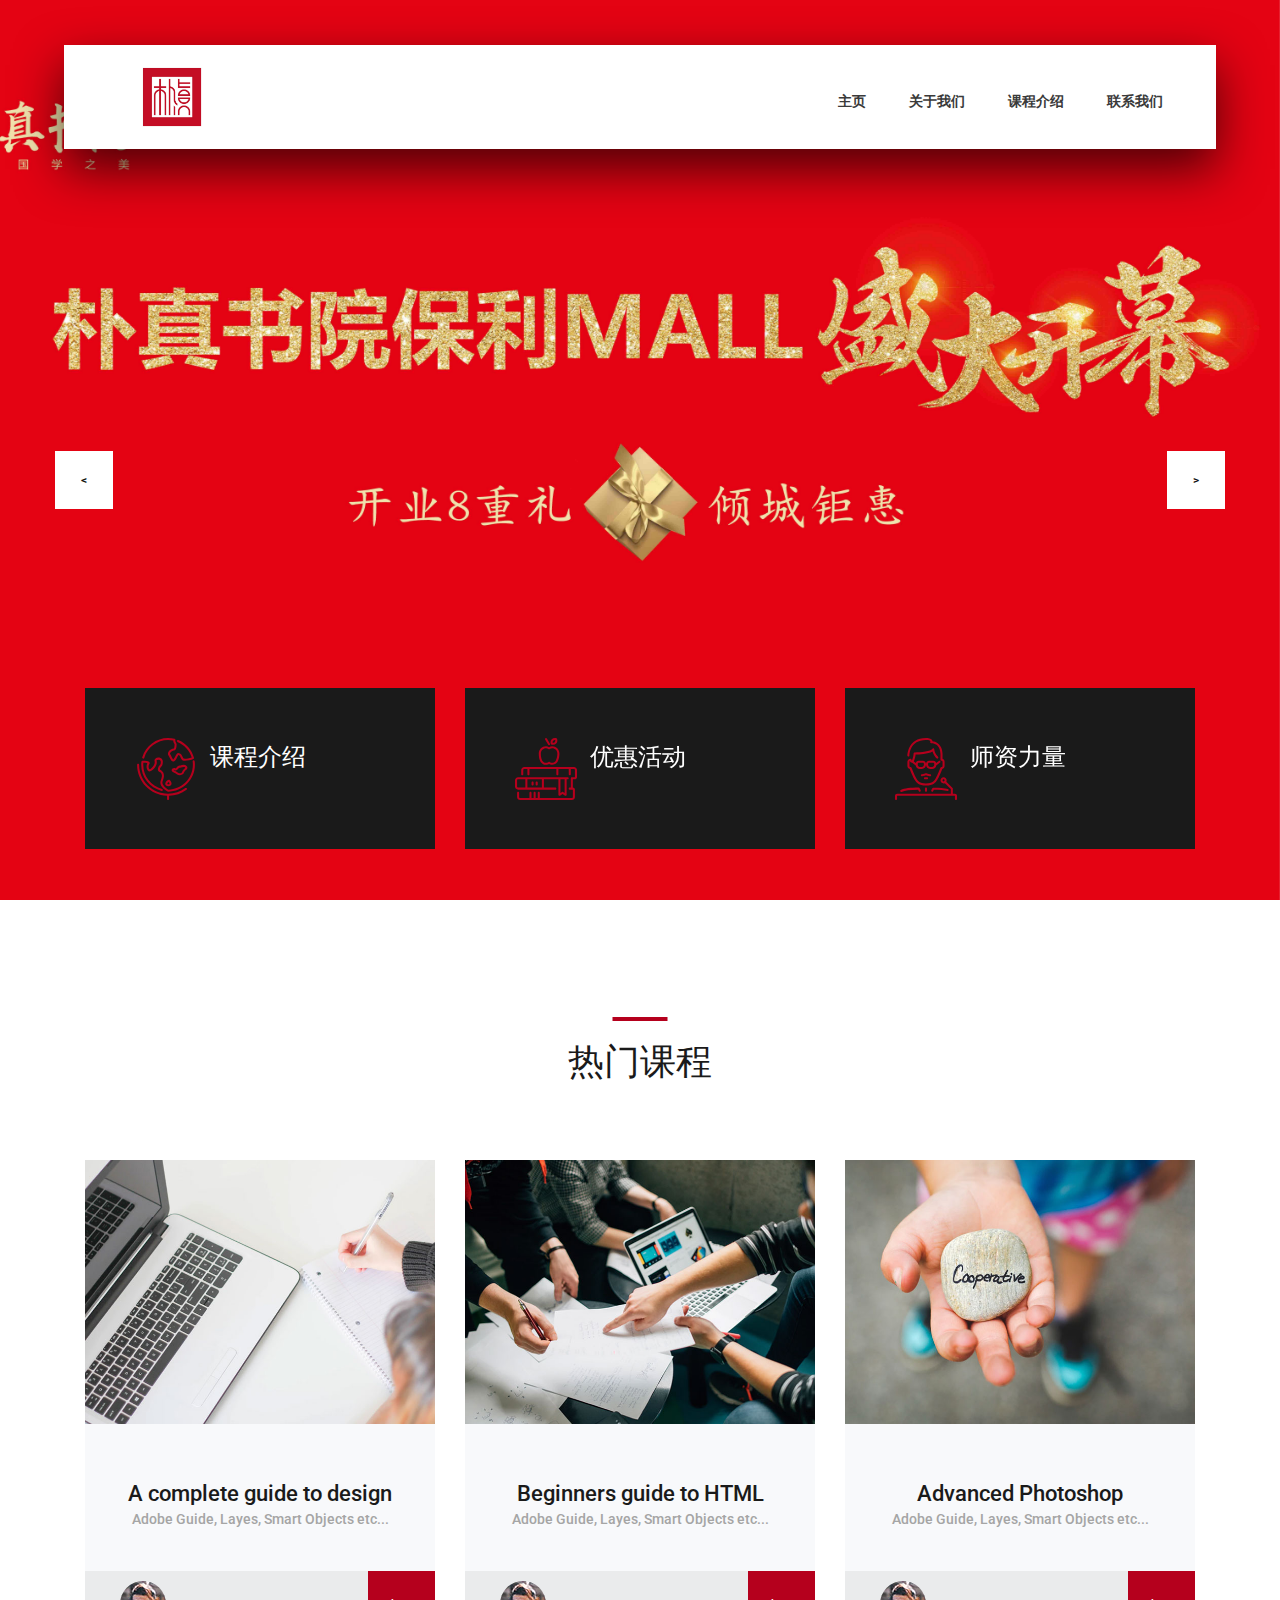
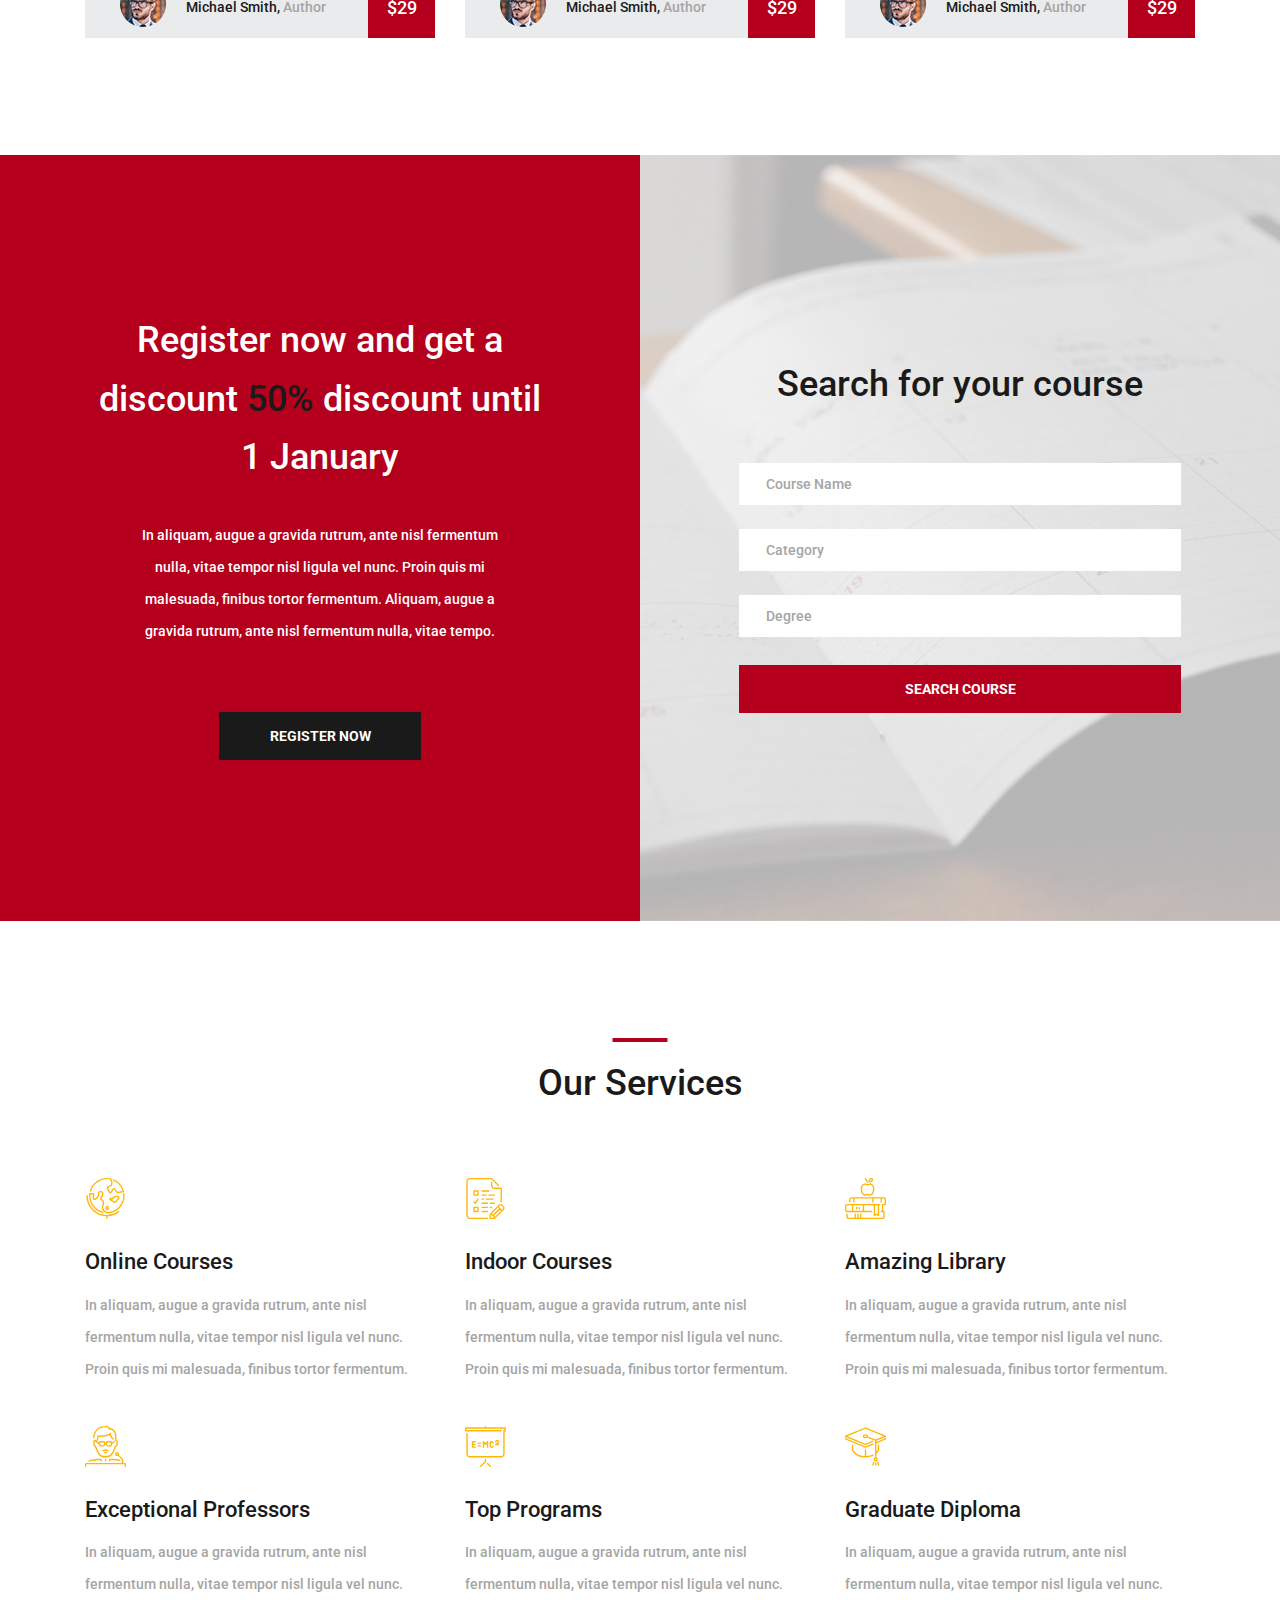
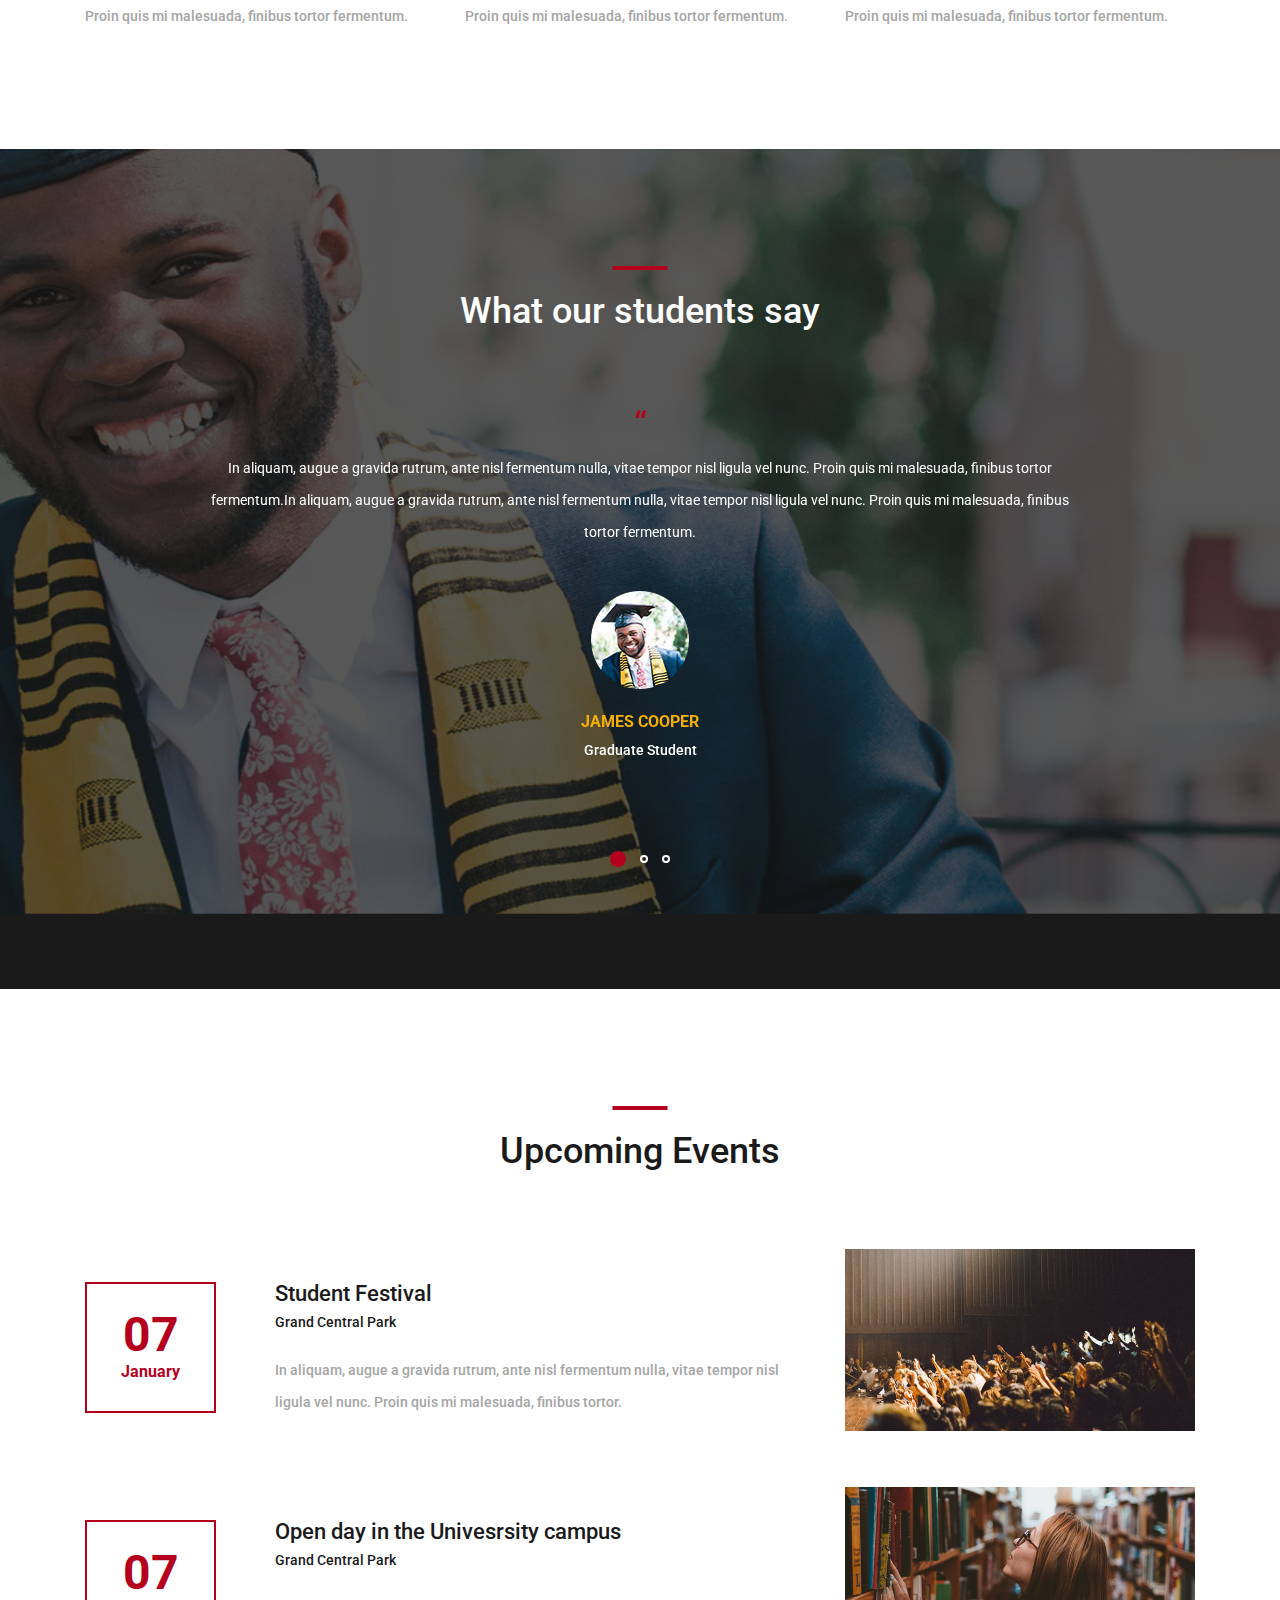
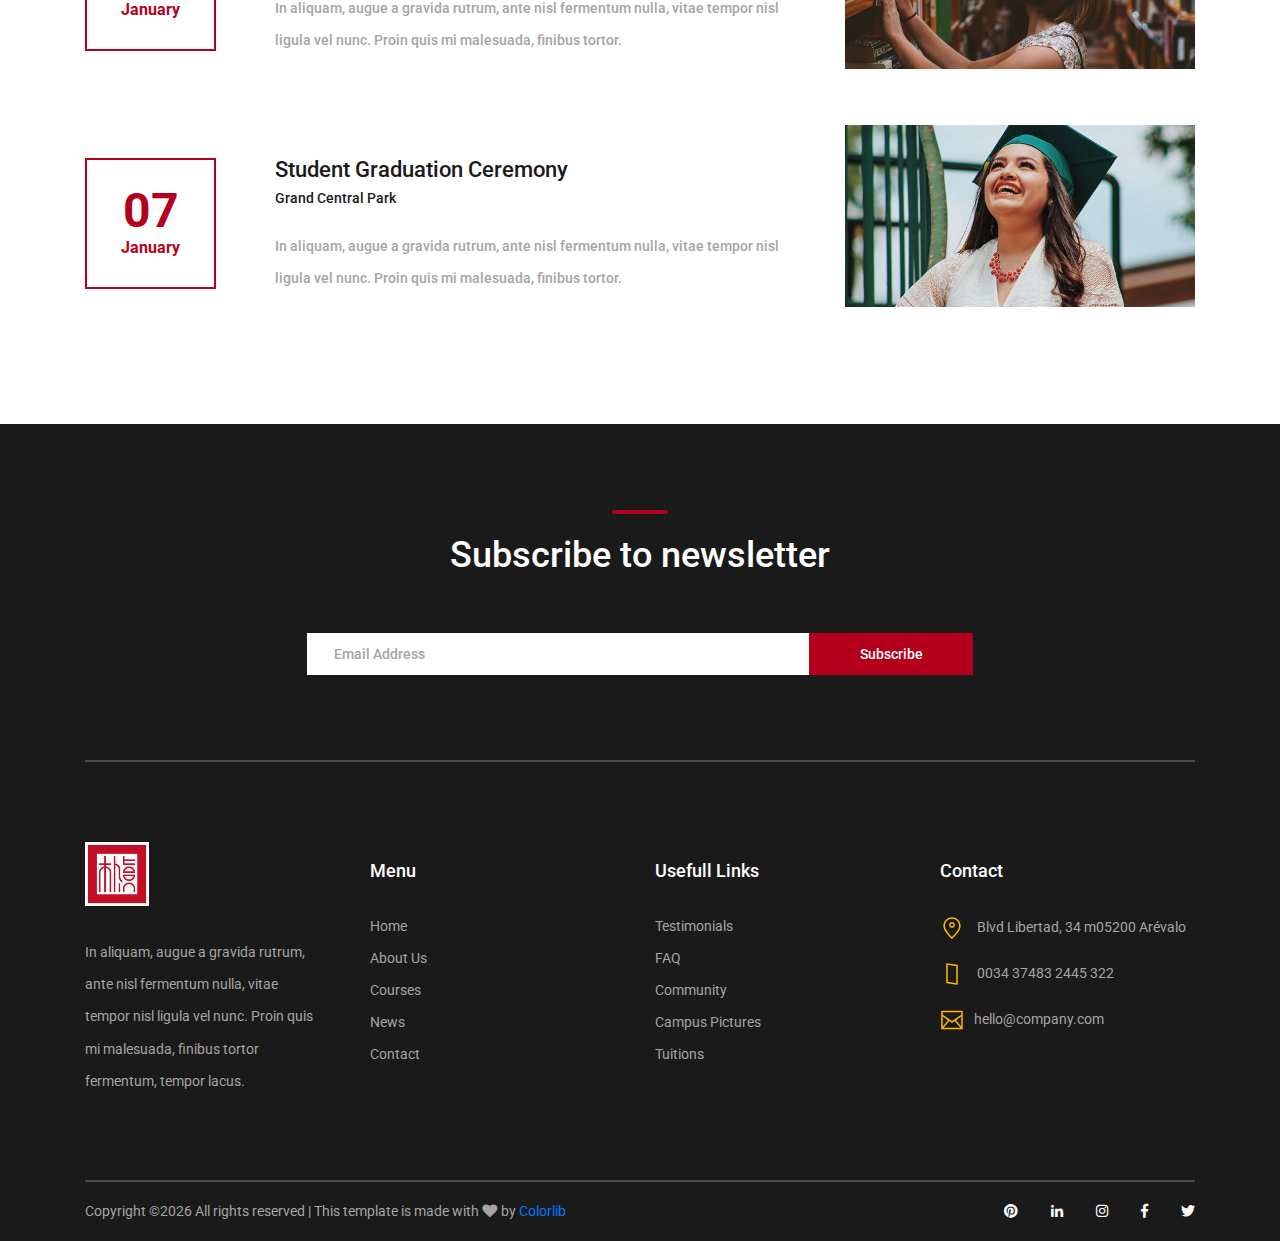
==== index.html @ e7fc4a72 "update bg1" ====
<!DOCTYPE html>
<html lang="en">
<head>
<title>朴真书院</title>
<meta charset="utf-8">
<meta http-equiv="X-UA-Compatible" content="IE=edge">
<meta name="description" content="Course Project">
<meta name="viewport" content="width=device-width, initial-scale=1">
<link rel="stylesheet" type="text/css" href="styles/bootstrap4/bootstrap.min.css">
<link href="plugins/fontawesome-free-5.0.1/css/fontawesome-all.css" rel="stylesheet" type="text/css">
<link rel="stylesheet" type="text/css" href="plugins/OwlCarousel2-2.2.1/owl.carousel.css">
<link rel="stylesheet" type="text/css" href="plugins/OwlCarousel2-2.2.1/owl.theme.default.css">
<link rel="stylesheet" type="text/css" href="plugins/OwlCarousel2-2.2.1/animate.css">
<link rel="stylesheet" type="text/css" href="styles/main_styles.css">
<link rel="stylesheet" type="text/css" href="styles/responsive.css">
</head>
<body>

<div class="super_container">

	<!-- Header -->

	<header class="header d-flex flex-row">
		<div class="header_content d-flex flex-row align-items-center">
			<!-- Logo -->
			<div class="logo_container">
				<div class="logo">
					<!--<img src="images/logo.png" alt="">-->
					<!--<span>course</span>-->
				</div>
			</div>

			<!-- Main Navigation -->
			<nav class="main_nav_container">
				<div class="main_nav">
					<ul class="main_nav_list">
						<li class="main_nav_item"><a href="#">主页</a></li>
						<li class="main_nav_item"><a href="#">关于我们</a></li>
						<li class="main_nav_item"><a href="courses.html">课程介绍</a></li>
						<!--<li class="main_nav_item"><a href="elements.html">elements</a></li>-->
						<!--<li class="main_nav_item"><a href="news.html">news</a></li>-->
						<li class="main_nav_item"><a href="contact.html">联系我们</a></li>
					</ul>
				</div>
			</nav>
		</div>
		<div class="header_side d-flex flex-row justify-content-center align-items-center">
			<img src="images/phone-call.svg" alt="">
			<span>+43 4566 7788 2457</span>
		</div>

		<!-- Hamburger -->
		<div class="hamburger_container">
			<i class="fas fa-bars trans_200"></i>
		</div>

	</header>
	
	<!-- Menu -->
	<div class="menu_container menu_mm">

		<!-- Menu Close Button -->
		<div class="menu_close_container">
			<div class="menu_close"></div>
		</div>

		<!-- Menu Items -->
		<div class="menu_inner menu_mm">
			<div class="menu menu_mm">
				<ul class="menu_list menu_mm">
					<li class="menu_item menu_mm"><a href="#">主页</a></li>
					<li class="menu_item menu_mm"><a href="#">关于我们</a></li>
					<li class="menu_item menu_mm"><a href="courses.html">课程</a></li>
					<!--<li class="menu_item menu_mm"><a href="elements.html">Elements</a></li>-->
					<!--<li class="menu_item menu_mm"><a href="news.html">News</a></li>-->
					<li class="menu_item menu_mm"><a href="contact.html">联系我们</a></li>
				</ul>

				<!-- Menu Social -->
				
				<div class="menu_social_container menu_mm">
					<ul class="menu_social menu_mm">
						<li class="menu_social_item menu_mm"><a href="#"><i class="fab fa-pinterest"></i></a></li>
						<li class="menu_social_item menu_mm"><a href="#"><i class="fab fa-linkedin-in"></i></a></li>
						<li class="menu_social_item menu_mm"><a href="#"><i class="fab fa-instagram"></i></a></li>
						<li class="menu_social_item menu_mm"><a href="#"><i class="fab fa-facebook-f"></i></a></li>
						<li class="menu_social_item menu_mm"><a href="#"><i class="fab fa-twitter"></i></a></li>
					</ul>
				</div>

				<div class="menu_copyright menu_mm">朴真书院权利所有</div>
			</div>

		</div>

	</div>
	
	<!-- Home -->

	<div class="home">

		<!-- Hero Slider -->
		<div class="hero_slider_container">
			<div class="hero_slider owl-carousel">
				
				<!-- Hero Slide -->
				<div class="hero_slide">
					<div class="hero_slide_background" style="background-image:url(images/bg1.jpg)"></div>
					<div class="hero_slide_container d-flex flex-column align-items-center justify-content-center">
						<div class="hero_slide_content text-center">
							<!--<h1 data-animation-in="fadeInUp" data-animation-out="animate-out fadeOut">朴真书院欢迎您</h1>-->
						</div>
					</div>
				</div>
				
				<!-- Hero Slide -->
				<div class="hero_slide">
					<div class="hero_slide_background" style="background-image:url(images/search_background.jpg)"></div>
					<div class="hero_slide_container d-flex flex-column align-items-center justify-content-center">
						<div class="hero_slide_content text-center">
							<!--<h1 data-animation-in="fadeInUp" data-animation-out="animate-out fadeOut">Get your <span>Education</span> today!</h1>-->
						</div>
					</div>
				</div>
				
				<!-- Hero Slide -->
				<div class="hero_slide">
					<div class="hero_slide_background" style="background-image:url(images/courses_background.jpg)"></div>
					<div class="hero_slide_container d-flex flex-column align-items-center justify-content-center">
						<div class="hero_slide_content text-center">
							<h1 data-animation-in="fadeInUp" data-animation-out="animate-out fadeOut"></h1>
						</div>
					</div>
				</div>

			</div>

			<div class="hero_slider_left hero_slider_nav trans_200"><span class="trans_200"> < </span></div>
			<div class="hero_slider_right hero_slider_nav trans_200"><span class="trans_200"> > </span></div>
		</div>

	</div>

	<div class="hero_boxes">
		<div class="hero_boxes_inner">
			<div class="container">
				<div class="row">

					<div class="col-lg-4 hero_box_col">
						<div class="hero_box d-flex flex-row align-items-center justify-content-start">
							<img src="images/earth-globe.svg" class="svg" alt="">
							<div class="hero_box_content">
								<h2 class="hero_box_title">课程介绍</h2>
								<a href="courses.html" class="hero_box_link"></a>
							</div>
						</div>
					</div>

					<div class="col-lg-4 hero_box_col">
						<div class="hero_box d-flex flex-row align-items-center justify-content-start">
							<img src="images/books.svg" class="svg" alt="">
							<div class="hero_box_content">
								<h2 class="hero_box_title">优惠活动</h2>
								<a href="courses.html" class="hero_box_link"></a>
							</div>
						</div>
					</div>

					<div class="col-lg-4 hero_box_col">
						<div class="hero_box d-flex flex-row align-items-center justify-content-start">
							<img src="images/professor.svg" class="svg" alt="">
							<div class="hero_box_content">
								<h2 class="hero_box_title">师资力量</h2>
								<a href="teachers.html" class="hero_box_link"></a>
							</div>
						</div>
					</div>

				</div>
			</div>
		</div>
	</div>

	<!-- Popular -->

	<div class="popular page_section">
		<div class="container">
			<div class="row">
				<div class="col">
					<div class="section_title text-center">
						<h1>热门课程</h1>
					</div>
				</div>
			</div>

			<div class="row course_boxes">
				
				<!-- Popular Course Item -->
				<div class="col-lg-4 course_box">
					<div class="card">
						<img class="card-img-top" src="images/course_1.jpg" alt="https://unsplash.com/@kellybrito">
						<div class="card-body text-center">
							<div class="card-title"><a href="courses.html">A complete guide to design</a></div>
							<div class="card-text">Adobe Guide, Layes, Smart Objects etc...</div>
						</div>
						<div class="price_box d-flex flex-row align-items-center">
							<div class="course_author_image">
								<img src="images/author.jpg" alt="https://unsplash.com/@mehdizadeh">
							</div>
							<div class="course_author_name">Michael Smith, <span>Author</span></div>
							<div class="course_price d-flex flex-column align-items-center justify-content-center"><span>$29</span></div>
						</div>
					</div>
				</div>

				<!-- Popular Course Item -->
				<div class="col-lg-4 course_box">
					<div class="card">
						<img class="card-img-top" src="images/course_2.jpg" alt="https://unsplash.com/@cikstefan">
						<div class="card-body text-center">
							<div class="card-title"><a href="courses.html">Beginners guide to HTML</a></div>
							<div class="card-text">Adobe Guide, Layes, Smart Objects etc...</div>
						</div>
						<div class="price_box d-flex flex-row align-items-center">
							<div class="course_author_image">
								<img src="images/author.jpg" alt="https://unsplash.com/@mehdizadeh">
							</div>
							<div class="course_author_name">Michael Smith, <span>Author</span></div>
							<div class="course_price d-flex flex-column align-items-center justify-content-center"><span>$29</span></div>
						</div>
					</div>
				</div>

				<!-- Popular Course Item -->
				<div class="col-lg-4 course_box">
					<div class="card">
						<img class="card-img-top" src="images/course_3.jpg" alt="https://unsplash.com/@dsmacinnes">
						<div class="card-body text-center">
							<div class="card-title"><a href="courses.html">Advanced Photoshop</a></div>
							<div class="card-text">Adobe Guide, Layes, Smart Objects etc...</div>
						</div>
						<div class="price_box d-flex flex-row align-items-center">
							<div class="course_author_image">
								<img src="images/author.jpg" alt="https://unsplash.com/@mehdizadeh">
							</div>
							<div class="course_author_name">Michael Smith, <span>Author</span></div>
							<div class="course_price d-flex flex-column align-items-center justify-content-center"><span>$29</span></div>
						</div>
					</div>
				</div>
			</div>
		</div>		
	</div>

	<!-- Register -->

	<div class="register">

		<div class="container-fluid">
			
			<div class="row row-eq-height">
				<div class="col-lg-6 nopadding">
					
					<!-- Register -->

					<div class="register_section d-flex flex-column align-items-center justify-content-center">
						<div class="register_content text-center">
							<h1 class="register_title">Register now and get a discount <span>50%</span> discount until 1 January</h1>
							<p class="register_text">In aliquam, augue a gravida rutrum, ante nisl fermentum nulla, vitae tempor nisl ligula vel nunc. Proin quis mi malesuada, finibus tortor fermentum. Aliquam, augue a gravida rutrum, ante nisl fermentum nulla, vitae tempo.</p>
							<div class="button button_1 register_button mx-auto trans_200"><a href="#">register now</a></div>
						</div>
					</div>

				</div>

				<div class="col-lg-6 nopadding">
					
					<!-- Search -->

					<div class="search_section d-flex flex-column align-items-center justify-content-center">
						<div class="search_background" style="background-image:url(images/search_background.jpg);"></div>
						<div class="search_content text-center">
							<h1 class="search_title">Search for your course</h1>
							<form id="search_form" class="search_form" action="post">
								<input id="search_form_name" class="input_field search_form_name" type="text" placeholder="Course Name" required="required" data-error="Course name is required.">
								<input id="search_form_category" class="input_field search_form_category" type="text" placeholder="Category">
								<input id="search_form_degree" class="input_field search_form_degree" type="text" placeholder="Degree">
								<button id="search_submit_button" type="submit" class="search_submit_button trans_200" value="Submit">search course</button>
							</form>
						</div> 
					</div>

				</div>
			</div>
		</div>
	</div>

	<!-- Services -->

	<div class="services page_section">
		
		<div class="container">
			<div class="row">
				<div class="col">
					<div class="section_title text-center">
						<h1>Our Services</h1>
					</div>
				</div>
			</div>

			<div class="row services_row">

				<div class="col-lg-4 service_item text-left d-flex flex-column align-items-start justify-content-start">
					<div class="icon_container d-flex flex-column justify-content-end">
						<img src="images/earth-globe.svg" alt="">
					</div>
					<h3>Online Courses</h3>
					<p>In aliquam, augue a gravida rutrum, ante nisl fermentum nulla, vitae tempor nisl ligula vel nunc. Proin quis mi malesuada, finibus tortor fermentum.</p>
				</div>

				<div class="col-lg-4 service_item text-left d-flex flex-column align-items-start justify-content-start">
					<div class="icon_container d-flex flex-column justify-content-end">
						<img src="images/exam.svg" alt="">
					</div>
					<h3>Indoor Courses</h3>
					<p>In aliquam, augue a gravida rutrum, ante nisl fermentum nulla, vitae tempor nisl ligula vel nunc. Proin quis mi malesuada, finibus tortor fermentum.</p>
				</div>

				<div class="col-lg-4 service_item text-left d-flex flex-column align-items-start justify-content-start">
					<div class="icon_container d-flex flex-column justify-content-end">
						<img src="images/books.svg" alt="">
					</div>
					<h3>Amazing Library</h3>
					<p>In aliquam, augue a gravida rutrum, ante nisl fermentum nulla, vitae tempor nisl ligula vel nunc. Proin quis mi malesuada, finibus tortor fermentum.</p>
				</div>

				<div class="col-lg-4 service_item text-left d-flex flex-column align-items-start justify-content-start">
					<div class="icon_container d-flex flex-column justify-content-end">
						<img src="images/professor.svg" alt="">
					</div>
					<h3>Exceptional Professors</h3>
					<p>In aliquam, augue a gravida rutrum, ante nisl fermentum nulla, vitae tempor nisl ligula vel nunc. Proin quis mi malesuada, finibus tortor fermentum.</p>
				</div>

				<div class="col-lg-4 service_item text-left d-flex flex-column align-items-start justify-content-start">
					<div class="icon_container d-flex flex-column justify-content-end">
						<img src="images/blackboard.svg" alt="">
					</div>
					<h3>Top Programs</h3>
					<p>In aliquam, augue a gravida rutrum, ante nisl fermentum nulla, vitae tempor nisl ligula vel nunc. Proin quis mi malesuada, finibus tortor fermentum.</p>
				</div>

				<div class="col-lg-4 service_item text-left d-flex flex-column align-items-start justify-content-start">
					<div class="icon_container d-flex flex-column justify-content-end">
						<img src="images/mortarboard.svg" alt="">
					</div>
					<h3>Graduate Diploma</h3>
					<p>In aliquam, augue a gravida rutrum, ante nisl fermentum nulla, vitae tempor nisl ligula vel nunc. Proin quis mi malesuada, finibus tortor fermentum.</p>
				</div>

			</div>
		</div>
	</div>

	<!-- Testimonials -->

	<div class="testimonials page_section">
		<!-- <div class="testimonials_background" style="background-image:url(images/testimonials_background.jpg)"></div> -->
		<div class="testimonials_background_container prlx_parent">
			<div class="testimonials_background prlx" style="background-image:url(images/testimonials_background.jpg)"></div>
		</div>
		<div class="container">

			<div class="row">
				<div class="col">
					<div class="section_title text-center">
						<h1>What our students say</h1>
					</div>
				</div>
			</div>

			<div class="row">
				<div class="col-lg-10 offset-lg-1">
					
					<div class="testimonials_slider_container">

						<!-- Testimonials Slider -->
						<div class="owl-carousel owl-theme testimonials_slider">
							
							<!-- Testimonials Item -->
							<div class="owl-item">
								<div class="testimonials_item text-center">
									<div class="quote">“</div>
									<p class="testimonials_text">In aliquam, augue a gravida rutrum, ante nisl fermentum nulla, vitae tempor nisl ligula vel nunc. Proin quis mi malesuada, finibus tortor fermentum.In aliquam, augue a gravida rutrum, ante nisl fermentum nulla, vitae tempor nisl ligula vel nunc. Proin quis mi malesuada, finibus tortor fermentum.</p>
									<div class="testimonial_user">
										<div class="testimonial_image mx-auto">
											<img src="images/testimonials_user.jpg" alt="">
										</div>
										<div class="testimonial_name">james cooper</div>
										<div class="testimonial_title">Graduate Student</div>
									</div>
								</div>
							</div>

							<!-- Testimonials Item -->
							<div class="owl-item">
								<div class="testimonials_item text-center">
									<div class="quote">“</div>
									<p class="testimonials_text">In aliquam, augue a gravida rutrum, ante nisl fermentum nulla, vitae tempor nisl ligula vel nunc. Proin quis mi malesuada, finibus tortor fermentum.In aliquam, augue a gravida rutrum, ante nisl fermentum nulla, vitae tempor nisl ligula vel nunc. Proin quis mi malesuada, finibus tortor fermentum.</p>
									<div class="testimonial_user">
										<div class="testimonial_image mx-auto">
											<img src="images/testimonials_user.jpg" alt="">
										</div>
										<div class="testimonial_name">james cooper</div>
										<div class="testimonial_title">Graduate Student</div>
									</div>
								</div>
							</div>

							<!-- Testimonials Item -->
							<div class="owl-item">
								<div class="testimonials_item text-center">
									<div class="quote">“</div>
									<p class="testimonials_text">In aliquam, augue a gravida rutrum, ante nisl fermentum nulla, vitae tempor nisl ligula vel nunc. Proin quis mi malesuada, finibus tortor fermentum.In aliquam, augue a gravida rutrum, ante nisl fermentum nulla, vitae tempor nisl ligula vel nunc. Proin quis mi malesuada, finibus tortor fermentum.</p>
									<div class="testimonial_user">
										<div class="testimonial_image mx-auto">
											<img src="images/testimonials_user.jpg" alt="">
										</div>
										<div class="testimonial_name">james cooper</div>
										<div class="testimonial_title">Graduate Student</div>
									</div>
								</div>
							</div>

						</div>

					</div>
				</div>
			</div>

		</div>
	</div>

	<!-- Events -->

	<div class="events page_section">
		<div class="container">
			
			<div class="row">
				<div class="col">
					<div class="section_title text-center">
						<h1>Upcoming Events</h1>
					</div>
				</div>
			</div>
			
			<div class="event_items">

				<!-- Event Item -->
				<div class="row event_item">
					<div class="col">
						<div class="row d-flex flex-row align-items-end">

							<div class="col-lg-2 order-lg-1 order-2">
								<div class="event_date d-flex flex-column align-items-center justify-content-center">
									<div class="event_day">07</div>
									<div class="event_month">January</div>
								</div>
							</div>

							<div class="col-lg-6 order-lg-2 order-3">
								<div class="event_content">
									<div class="event_name"><a class="trans_200" href="#">Student Festival</a></div>
									<div class="event_location">Grand Central Park</div>
									<p>In aliquam, augue a gravida rutrum, ante nisl fermentum nulla, vitae tempor nisl ligula vel nunc. Proin quis mi malesuada, finibus tortor.</p>
								</div>
							</div>

							<div class="col-lg-4 order-lg-3 order-1">
								<div class="event_image">
									<img src="images/event_1.jpg" alt="https://unsplash.com/@theunsteady5">
								</div>
							</div>

						</div>	
					</div>
				</div>

				<!-- Event Item -->
				<div class="row event_item">
					<div class="col">
						<div class="row d-flex flex-row align-items-end">

							<div class="col-lg-2 order-lg-1 order-2">
								<div class="event_date d-flex flex-column align-items-center justify-content-center">
									<div class="event_day">07</div>
									<div class="event_month">January</div>
								</div>
							</div>

							<div class="col-lg-6 order-lg-2 order-3">
								<div class="event_content">
									<div class="event_name"><a class="trans_200" href="#">Open day in the Univesrsity campus</a></div>
									<div class="event_location">Grand Central Park</div>
									<p>In aliquam, augue a gravida rutrum, ante nisl fermentum nulla, vitae tempor nisl ligula vel nunc. Proin quis mi malesuada, finibus tortor.</p>
								</div>
							</div>

							<div class="col-lg-4 order-lg-3 order-1">
								<div class="event_image">
									<img src="images/event_2.jpg" alt="https://unsplash.com/@claybanks1989">
								</div>
							</div>

						</div>	
					</div>
				</div>

				<!-- Event Item -->
				<div class="row event_item">
					<div class="col">
						<div class="row d-flex flex-row align-items-end">

							<div class="col-lg-2 order-lg-1 order-2">
								<div class="event_date d-flex flex-column align-items-center justify-content-center">
									<div class="event_day">07</div>
									<div class="event_month">January</div>
								</div>
							</div>

							<div class="col-lg-6 order-lg-2 order-3">
								<div class="event_content">
									<div class="event_name"><a class="trans_200" href="#">Student Graduation Ceremony</a></div>
									<div class="event_location">Grand Central Park</div>
									<p>In aliquam, augue a gravida rutrum, ante nisl fermentum nulla, vitae tempor nisl ligula vel nunc. Proin quis mi malesuada, finibus tortor.</p>
								</div>
							</div>

							<div class="col-lg-4 order-lg-3 order-1">
								<div class="event_image">
									<img src="images/event_3.jpg" alt="https://unsplash.com/@juanmramosjr">
								</div>
							</div>

						</div>	
					</div>
				</div>

			</div>
				
		</div>
	</div>

	<!-- Footer -->

	<footer class="footer">
		<div class="container">
			
			<!-- Newsletter -->

			<div class="newsletter">
				<div class="row">
					<div class="col">
						<div class="section_title text-center">
							<h1>Subscribe to newsletter</h1>
						</div>
					</div>
				</div>

				<div class="row">
					<div class="col text-center">
						<div class="newsletter_form_container mx-auto">
							<form action="post">
								<div class="newsletter_form d-flex flex-md-row flex-column flex-xs-column align-items-center justify-content-center">
									<input id="newsletter_email" class="newsletter_email" type="email" placeholder="Email Address" required="required" data-error="Valid email is required.">
									<button id="newsletter_submit" type="submit" class="newsletter_submit_btn trans_300" value="Submit">Subscribe</button>
								</div>
							</form>
						</div>
					</div>
				</div>

			</div>

			<!-- Footer Content -->

			<div class="footer_content">
				<div class="row">

					<!-- Footer Column - About -->
					<div class="col-lg-3 footer_col">

						<!-- Logo -->
						<div class="logo_container">
							<div class="logo">
								<!--<img src="images/logo.png" alt="">-->
							</div>
						</div>

						<p class="footer_about_text">In aliquam, augue a gravida rutrum, ante nisl fermentum nulla, vitae tempor nisl ligula vel nunc. Proin quis mi malesuada, finibus tortor fermentum, tempor lacus.</p>

					</div>

					<!-- Footer Column - Menu -->

					<div class="col-lg-3 footer_col">
						<div class="footer_column_title">Menu</div>
						<div class="footer_column_content">
							<ul>
								<li class="footer_list_item"><a href="#">Home</a></li>
								<li class="footer_list_item"><a href="#">About Us</a></li>
								<li class="footer_list_item"><a href="courses.html">Courses</a></li>
								<li class="footer_list_item"><a href="news.html">News</a></li>
								<li class="footer_list_item"><a href="contact.html">Contact</a></li>
							</ul>
						</div>
					</div>

					<!-- Footer Column - Usefull Links -->

					<div class="col-lg-3 footer_col">
						<div class="footer_column_title">Usefull Links</div>
						<div class="footer_column_content">
							<ul>
								<li class="footer_list_item"><a href="#">Testimonials</a></li>
								<li class="footer_list_item"><a href="#">FAQ</a></li>
								<li class="footer_list_item"><a href="#">Community</a></li>
								<li class="footer_list_item"><a href="#">Campus Pictures</a></li>
								<li class="footer_list_item"><a href="#">Tuitions</a></li>
							</ul>
						</div>
					</div>

					<!-- Footer Column - Contact -->

					<div class="col-lg-3 footer_col">
						<div class="footer_column_title">Contact</div>
						<div class="footer_column_content">
							<ul>
								<li class="footer_contact_item">
									<div class="footer_contact_icon">
										<img src="images/placeholder.svg" alt="https://www.flaticon.com/authors/lucy-g">
									</div>
									Blvd Libertad, 34 m05200 Arévalo
								</li>
								<li class="footer_contact_item">
									<div class="footer_contact_icon">
										<img src="images/smartphone.svg" alt="https://www.flaticon.com/authors/lucy-g">
									</div>
									0034 37483 2445 322
								</li>
								<li class="footer_contact_item">
									<div class="footer_contact_icon">
										<img src="images/envelope.svg" alt="https://www.flaticon.com/authors/lucy-g">
									</div>hello@company.com
								</li>
							</ul>
						</div>
					</div>

				</div>
			</div>

			<!-- Footer Copyright -->

			<div class="footer_bar d-flex flex-column flex-sm-row align-items-center">
				<div class="footer_copyright">
					<span><!-- Link back to Colorlib can't be removed. Template is licensed under CC BY 3.0. -->
Copyright &copy;<script>document.write(new Date().getFullYear());</script> All rights reserved | This template is made with <i class="fa fa-heart" aria-hidden="true"></i> by <a href="https://colorlib.com" target="_blank">Colorlib</a>
<!-- Link back to Colorlib can't be removed. Template is licensed under CC BY 3.0. --></span>
				</div>
				<div class="footer_social ml-sm-auto">
					<ul class="menu_social">
						<li class="menu_social_item"><a href="#"><i class="fab fa-pinterest"></i></a></li>
						<li class="menu_social_item"><a href="#"><i class="fab fa-linkedin-in"></i></a></li>
						<li class="menu_social_item"><a href="#"><i class="fab fa-instagram"></i></a></li>
						<li class="menu_social_item"><a href="#"><i class="fab fa-facebook-f"></i></a></li>
						<li class="menu_social_item"><a href="#"><i class="fab fa-twitter"></i></a></li>
					</ul>
				</div>
			</div>

		</div>
	</footer>

</div>

<script src="js/jquery-3.2.1.min.js"></script>
<script src="styles/bootstrap4/popper.js"></script>
<script src="styles/bootstrap4/bootstrap.min.js"></script>
<script src="plugins/greensock/TweenMax.min.js"></script>
<script src="plugins/greensock/TimelineMax.min.js"></script>
<script src="plugins/scrollmagic/ScrollMagic.min.js"></script>
<script src="plugins/greensock/animation.gsap.min.js"></script>
<script src="plugins/greensock/ScrollToPlugin.min.js"></script>
<script src="plugins/OwlCarousel2-2.2.1/owl.carousel.js"></script>
<script src="plugins/scrollTo/jquery.scrollTo.min.js"></script>
<script src="plugins/easing/easing.js"></script>
<script src="js/custom.js"></script>

</body>
</html>
---- styles/main_styles.css ----
@charset "utf-8";
/* CSS Document */

/******************************

COLOR PALETTE




[Table of Contents]

1. Fonts
2. Body and some general stuff
3. Header
	3.1 Logo
	3.2 Main Nav
	3.3 Header Side
	3.4 Hamburger
4. Menu
	4.1 Menu Social
	4.2 Menu copyright
5. Home
	5.1 Hero Slider
	5.2 Hero Slider Navigation
6. Hero Boxes
7. Page Section
8. Buttons
9. Popular
10. Register
11. Search
	11.1 Search Form
12. Services
13. Testimonials
14. Events
15. Footer
	15.1 Newsletter
	15.2 Footer Content
	15.3 Footer Copyright


******************************/

/***********
1. Fonts
***********/

@import url('https://fonts.googleapis.com/css?family=Open+Sans:400,600,700,800|Roboto:400,500,700');

/*********************************
2. Body and some general stuff
*********************************/

*
{
	margin: 0;
	padding: 0;
	-webkit-font-smoothing: antialiased;
	-webkit-text-shadow: rgba(0,0,0,.01) 0 0 1px;
	text-shadow: rgba(0,0,0,.01) 0 0 1px;
}
body
{
	font-family: 'Roboto', sans-serif;
	font-size: 14px;
	font-weight: 400;
	background: #FFFFFF;
	color: #a5a5a5;
}
div
{
	display: block;
	position: relative;
	-webkit-box-sizing: border-box;
    -moz-box-sizing: border-box;
    box-sizing: border-box;
}
ul
{
	list-style: none;
	margin-bottom: 0px;
}
p
{
	font-family: 'Roboto', sans-serif;
	font-size: 14px;
	line-height: 2.29;
	font-weight: 400;
	color: #a5a5a5;
	-webkit-font-smoothing: antialiased;
	-webkit-text-shadow: rgba(0,0,0,.01) 0 0 1px;
	text-shadow: rgba(0,0,0,.01) 0 0 1px;
}
p a
{
	display: inline;
	position: relative;
	color: inherit;
	border-bottom: solid 1px #ffa07f;
	-webkit-transition: all 200ms ease;
	-moz-transition: all 200ms ease;
	-ms-transition: all 200ms ease;
	-o-transition: all 200ms ease;
	transition: all 200ms ease;
}
a, a:hover, a:visited, a:active, a:link
{
	text-decoration: none;
	-webkit-font-smoothing: antialiased;
	-webkit-text-shadow: rgba(0,0,0,.01) 0 0 1px;
	text-shadow: rgba(0,0,0,.01) 0 0 1px;
}
p a:active
{
	position: relative;
	color: #FF6347;
}
p a:hover
{
	color: #FFFFFF;
	background: #ffa07f;
}
p a:hover::after
{
	opacity: 0.2;
}
::selection
{
	background: #FFD266;
	color: #C88E00;
}
p::selection
{
	background: #FFD266;
	color: #C88E00;
}
h1{font-size: 36px;}
h2{font-size: 22px;}
h3{font-size: 18px;}
h4{font-size: 14px;}
h5{font-size: 11px;}
h1, h2, h3, h4, h5, h6
{
	font-family: 'Roboto', sans-serif;
	-webkit-font-smoothing: antialiased;
	-webkit-text-shadow: rgba(0,0,0,.01) 0 0 1px;
	text-shadow: rgba(0,0,0,.01) 0 0 1px;
}
h1::selection, 
h2::selection, 
h3::selection, 
h4::selection, 
h5::selection, 
h6::selection
{
	
}
::-webkit-input-placeholder
{
	font-size: 14px !important;
	font-weight: 500 !important;
	color: #a5a5a5 !important;
}
:-moz-placeholder /* older Firefox*/
{
	font-size: 14px !important;
	font-weight: 500 !important;
	color: #a5a5a5 !important;
}
::-moz-placeholder /* Firefox 19+ */ 
{
	font-size: 14px !important;
	font-weight: 500 !important;
	color: #a5a5a5 !important;
} 
:-ms-input-placeholder
{ 
	font-size: 14px !important;
	font-weight: 500 !important;
	color: #a5a5a5 !important;
}
::input-placeholder
{
	font-size: 14px !important;
	font-weight: 500 !important;
	color: #a5a5a5 !important;
}
.form-control
{
	color: #db5246;
}
section
{
	display: block;
	position: relative;
	box-sizing: border-box;
}
.clear
{
	clear: both;
}
.clearfix::before, .clearfix::after
{
	content: "";
	display: table;
}
.clearfix::after
{
	clear: both;
}
.clearfix
{
	zoom: 1;
}
.float_left
{
	float: left;
}
.float_right
{
	float: right;
}
.trans_200
{
	-webkit-transition: all 200ms ease;
	-moz-transition: all 200ms ease;
	-ms-transition: all 200ms ease;
	-o-transition: all 200ms ease;
	transition: all 200ms ease;
}
.trans_300
{
	-webkit-transition: all 300ms ease;
	-moz-transition: all 300ms ease;
	-ms-transition: all 300ms ease;
	-o-transition: all 300ms ease;
	transition: all 300ms ease;
}
.trans_400
{
	-webkit-transition: all 400ms ease;
	-moz-transition: all 400ms ease;
	-ms-transition: all 400ms ease;
	-o-transition: all 400ms ease;
	transition: all 400ms ease;
}
.trans_500
{
	-webkit-transition: all 500ms ease;
	-moz-transition: all 500ms ease;
	-ms-transition: all 500ms ease;
	-o-transition: all 500ms ease;
	transition: all 500ms ease;
}
.fill_height
{
	height: 100%;
}
.super_container
{
	width: 100%;
	overflow: hidden;
}
.prlx_parent
{
	overflow: hidden;
}
.prlx
{
	height: 130% !important;
}
.nopadding
{
	padding: 0px !important;
}

/*********************************
3. Header
*********************************/

.header
{
	position: fixed;
	top: 45px;
	left: 50%;
	-webkit-transform: translateX(-50%);
	-moz-transform: translateX(-50%);
	-ms-transform: translateX(-50%);
	-o-transform: translateX(-50%);
	transform: translateX(-50%);
	width: 1318px;
	height: 104px;
	background: #FFFFFF;
	z-index: 10;
	-webkit-transition: all 200ms ease;
	-moz-transition: all 200ms ease;
	-ms-transition: all 200ms ease;
	-o-transition: all 200ms ease;
	transition: all 200ms ease;
}
.header.scrolled
{	
	top: 15px;
}
.header.scrolled .header_content::before
{
	box-shadow: 0px 20px 49px rgba(0,0,0,0.17);
}
.header_content
{
	width: calc(100% - 279px);
	height: 100%;
}
.header_content::before
{
	display: block;
	position: absolute;
	top: 0;
	left: 0;
	width: 100%;
	height: 100%;
	content: '';
	box-shadow: 0px 20px 49px rgba(0,0,0,0.67);
	z-index: -1;
}

/*********************************
3.1 Logo
*********************************/
.logo {
	width: 4rem;
	height: 4rem;
	/*display: inline-block;*/
	/*vertical-align: bottom;*/
	/*border-radius: 50%;*/
	background-image:url(../images/logo.png);
	background-repeat: no-repeat;
	background-size: cover;
	background-position: center center;
}

.header-brand-img {
	height: 2rem;
	line-height: 2rem;
	vertical-align: bottom;
	margin-right: .5rem;
	width: auto;
}

.logo_container
{
	display: inline-block;
	padding-left: 76px;
}
.logo span
{
	font-family: 'Open Sans', sans-serif;
	font-size: 30px;
	font-weight: 900;
	color: #3a3a3a;
	vertical-align: middle;
	text-transform: uppercase;
	margin-left: 3px;
}

/*********************************
3.2 Main Nav
*********************************/

.main_nav_container
{
	display: inline-block;
	margin-left: auto;
	padding-right: 93px;
}
.main_nav
{
	margin-top: 7px;
}
.main_nav_item
{
	display: inline-block;
	margin-right: 40px;
}
.main_nav_item:last-child
{
	margin-right: 0px;
}
.main_nav_item a
{
	font-family: 'Open Sans', sans-serif;
	font-size: 14px;
	text-transform: uppercase;
	font-weight: 700;
	color: #3a3a3a;
	-webkit-transition: all 200ms ease;
	-moz-transition: all 200ms ease;
	-ms-transition: all 200ms ease;
	-o-transition: all 200ms ease;
	transition: all 200ms ease;
}
.main_nav_item a:hover
{
	color: rgb(181, 0 , 29);
}

/*********************************
3.3 Header Side
*********************************/

.header_side
{
	width: 279px;
	height: 100%;
	background: rgb(181, 0 , 29);
}
.header_side img
{
	width: 29px;
	height: 29px;
}
.header_side span
{
	display: block;
	position: relative;
	font-size: 18px;
	font-weight: 500;
	color: #FFFFFF;
	padding-left: 12px;
}

/*********************************
3.4 Hamburger
*********************************/

.hamburger_container
{
	position: absolute;
	top: 50%;
	-webkit-transform: translateY(-50%);
	-moz-transform: translateY(-50%);
	-ms-transform: translateY(-50%);
	-o-transform: translateY(-50%);
	transform: translateY(-50%);
	right: 20px;
	display: none;
	cursor: pointer;
}
.hamburger_container i
{
	font-size: 24px;
	padding: 10px;
	color: #3a3a3a;
}
.hamburger_container:hover i
{
	color: rgb(181, 0 , 29);
}

/*********************************
4. Menu
*********************************/

.menu_container
{
	position: fixed;
	top: 0;
	right: -50vw;
	width: 50vw;
	height: 100vh;
	background: #FFFFFF;
	z-index: 12;
	-webkit-transition: all 0.6s ease;
	-moz-transition: all 0.6s ease;
	-ms-transition: all 0.6s ease;
	-o-transition: all 0.6s ease;
	transition: all 0.6s ease;
	visibility: hidden;
	opacity: 0;
}
.menu_container.active
{
	visibility: visible;
	opacity: 1;
	right: 0;
}
.menu
{
	position: absolute;
	top:150px;
	left: 0;
	padding-left: 15%;
}
.menu_list
{
	-webkit-transform: translateY(3.5rem);
	-moz-transform: translateY(3.5rem);
	-ms-transform: translateY(3.5rem);
	-o-transform: translateY(3.5rem);
	transform: translateY(3.5rem);
	-webkit-transition: all 200ms ease;
	-moz-transition: all 200ms ease;
	-ms-transition: all 200ms ease;
	-o-transition: all 200ms ease;
	transition: all 1000ms 600ms ease;
	opacity: 0;
}
.menu_container.active .menu_list
{
	-webkit-transform: translateY(0px);
	-moz-transform: translateY(0px);
	-ms-transform: translateY(0px);
	-o-transform: translateY(0px);
	transform: translateY(0px);
	opacity: 1;
}
.menu_item
{
	margin-bottom: 9px;
}
.menu_item a
{
	font-family: 'Open Sans', sans-serif;
	font-size: 36px;
	font-weight: 700;
	color: #3a3a3a;
	-webkit-transition: all 200ms ease;
	-moz-transition: all 200ms ease;
	-ms-transition: all 200ms ease;
	-o-transition: all 200ms ease;
	transition: all 200ms ease;
}
.menu_item a:hover
{
	color: rgb(181, 0 , 29);
}
.menu_close_container
{
	position: absolute;
	top: 86px;
	right: 79px;
	width: 21px;
	height: 21px;
	cursor: pointer;
	-webkit-transform: rotate(45deg);
	-moz-transform: rotate(45deg);
	-ms-transform: rotate(45deg);
	-o-transform: rotate(45deg);
	transform: rotate(45deg);
}
.menu_close
{
	top: 9px;
	width: 21px;
	height: 3px;
	background: #3a3a3a;
	-webkit-transition: all 200ms ease;
	-moz-transition: all 200ms ease;
	-ms-transition: all 200ms ease;
	-o-transition: all 200ms ease;
	transition: all 200ms ease;
}
.menu_close::after
{
	display: block;
	position: absolute;
	top: -9px;
	left: 9px;
	content: '';
	width: 3px;
	height: 21px;
	background: #3a3a3a;
	-webkit-transition: all 200ms ease;
	-moz-transition: all 200ms ease;
	-ms-transition: all 200ms ease;
	-o-transition: all 200ms ease;
	transition: all 200ms ease;
}
.menu_close_container:hover .menu_close,
.menu_close_container:hover .menu_close::after
{
	background: rgb(181, 0 , 29);
}

/*********************************
4.1 Menu Social
*********************************/

.menu_social_container
{
	margin-top: 100px;
	-webkit-transform: translateY(3.5rem);
	-moz-transform: translateY(3.5rem);
	-ms-transform: translateY(3.5rem);
	-o-transform: translateY(3.5rem);
	transform: translateY(3.5rem);
	-webkit-transition: all 1000ms 1000ms ease;
	-moz-transition: all 1000ms 1000ms ease;
	-ms-transition: all 1000ms 1000ms ease;
	-o-transition: all 1000ms 1000ms ease;
	transition: all 1000ms 1000ms ease;
	opacity: 0;
	padding-left: 4px;
}
.menu_social_item
{
	display: inline-block;
	margin-right: 30px;
}
.menu_social_item a i
{
	color: #3a3a3a;
}
.menu_social_item a i:hover
{
	color: rgb(181, 0 , 29);
}
.menu_container.active .menu_social_container
{
	-webkit-transform: translateY(0px);
	-moz-transform: translateY(0px);
	-ms-transform: translateY(0px);
	-o-transform: translateY(0px);
	transform: translateY(0px);
	opacity: 1;
}

/*********************************
4.2 Menu copyright
*********************************/

.menu_copyright
{
	margin-top: 60px;
	-webkit-transform: translateY(3.5rem);
	-moz-transform: translateY(3.5rem);
	-ms-transform: translateY(3.5rem);
	-o-transform: translateY(3.5rem);
	transform: translateY(3.5rem);
	-webkit-transition: all 1000ms 1200ms ease;
	-moz-transition: all 1000ms 1200ms ease;
	-ms-transition: all 1000ms 1200ms ease;
	-o-transition: all 1000ms 1200ms ease;
	transition: all 1000ms 1200ms ease;
	opacity: 0;
	padding-left: 3px;
}
.menu_container.active .menu_copyright
{
	-webkit-transform: translateY(0px);
	-moz-transform: translateY(0px);
	-ms-transform: translateY(0px);
	-o-transform: translateY(0px);
	transform: translateY(0px);
	opacity: 1;
}

/*********************************
5. Home
*********************************/

.home
{
	width: 100%;
	height: 100vh;
}

/*********************************
5.1 Hero Slider
*********************************/

.hero_slider_container
{
	width: 100%;
	height: 100%;
}
.hero_slide
{
	width: 100%;
	height: 100%;
}
.hero_slide_background
{
	position: absolute;
	top: 0;
	left: 0;
	width: 100%;
	height: 100%;
	background-repeat: no-repeat;
	background-size: cover;
	background-position: center center;
}
.hero_slide_container
{
	width: 100%;
	height: 100vh;
}
.hero_slide_content
{
	max-width: 80%;
	-webkit-transform: translateY(30px);
	-moz-transform: translateY(30px);
	-ms-transform: translateY(30px);
	-o-transform: translateY(30px);
	transform: translateY(30px);
}
.hero_slide_content h1
{
	font-size: 72px;
	font-weight: 400;
	color: #FFFFFF;
}
.hero_slide_content h1 span
{
	background: rgb(181, 0 , 29);
	padding-left: 13px;
	padding-right: 13px;
	margin-left: -12px;
	margin-right: -12px;
}
.animated
{
	-webkit-animation-duration : 1s !important;
	animation-duration : 1s !important;
	-webkit-animation-delay : 500ms;
	animation-delay : 500ms;
}
.animate-out
{
	-webkit-animation-delay : 0ms;
	animation-delay : 0ms;
}

/*********************************
5.2 Hero Slider Navigation
*********************************/

.hero_slider_nav
{
	display: -webkit-box;
	display: -moz-box;
	display: -ms-flexbox;
	display: -webkit-flex;
	display: flex;
	flex-direction: column;
	justify-content: center;
	align-items: center;
	position: absolute;
	top: 50%;
	-webkit-transform: translateY(-50%);
	-moz-transform: translateY(-50%);
	-ms-transform: translateY(-50%);
	-o-transform: translateY(-50%);
	transform: translateY(calc(-50% + 30px));
	width: 58px;
	height: 58px;
	background: #FFFFFF;
	z-index: 9;
	cursor: pointer;
}
.hero_slider_nav:hover
{
	background: rgb(181, 0 , 29);
}
.hero_slider_nav:hover span
{
	color: #FFFFFF;
}
.hero_slider_nav span
{
	display: block;
	text-transform: uppercase;
	font-size: 12px;
	font-weight: 700;
	color: #121212;
	line-height: 1;
}
.hero_slider_left
{
	left: 4.32%;
}
.hero_slider_right
{
	right: 4.32%;
}

/*********************************
6. Hero Boxes
*********************************/

.hero_boxes
{
	width: 100%;
	height: 0px;
	z-index: 9;
	padding-top: 0px;
}
.hero_boxes_inner
{
	position: absolute;
	top: -212px;
	left: 0;
	width: 100%;
}
.hero_box
{
	width: 100%;
	height: 161px;
	background: #1a1a1a;
	padding-left: 50px;
	cursor: pointer;
}
.hero_box:hover
{
	background: rgb(181, 0 , 29);
}
.hero_box img
{
	width: 62px;
	height: auto;
	margin-top: -6px;
}
.svg path
{
	fill: rgb(181, 0 , 29);
}
.hero_box svg
{
	width: 62px;
	height: auto;
}
.hero_box:hover svg path
{
	fill: #FFFFFF;
}
.hero_box_content
{
	padding-left: 13px;
	padding-top: 11px;
	margin-top: -6px;
}
.hero_box_title
{
	font-size: 24px;
	font-weight: 500;
	color: #FFFFFF;
	margin-bottom: 7px;
}
.hero_box_link
{
	font-size: 12px;
	font-weight: 500;
	text-transform: uppercase;
	color: #FFFFFF;
	padding-left: 3px;
}
.hero_box_link:hover
{
	color: #1a1a1a;
}

/*********************************
7. Page Section
*********************************/

.page_section
{
	padding-top: 117px;
	padding-bottom: 117px;
}
.section_title
{

}
.section_title h1
{
	display: block;
	color: #1a1a1a;
	font-weight: 500;
	padding-top: 24px;
}
.section_title h1::before
{
	display: block;
	position: absolute;
	top: 0;
	left: 50%;
	-webkit-transform: translateX(-50%);
	-moz-transform: translateX(-50%);
	-ms-transform: translateX(-50%);
	-o-transform: translateX(-50%);
	transform: translateX(-50%);
	width: 55px;
	height: 4px;
	content: '';
	background: rgb(181, 0 , 29);
}

/*********************************
8. Buttons
*********************************/

.button
{
	cursor: pointer;
}
.button:hover
{
	box-shadow: 0px 10px 20px rgba(0,0,0,0.2);
}
.button a
{
	font-size: 14px;
	line-height: 48px;
	font-weight: 700;
	text-transform: uppercase;
}
.button_1
{
	width: 202px;
	height: 48px;
}

/*********************************
9. Popular
*********************************/

.popular
{

}
.course_boxes
{
	margin-top: 68px;
}
.card
{
	display: block;
	background: #f8f9fb;
	border: none;
}
.card-img-top
{
	border-top-left-radius: 0px;
    border-top-right-radius: 0px;
}
.card-body
{
	padding-top: 0px;
	padding-bottom: 0px;
	padding-left: 15px;
	padding-right: 15px;
}
.card-title
{
	margin-top: 55px;
}
.card-title a
{
	font-size: 22px;
	font-weight: 500;
	color: #1a1a1a;
	line-height: 1.2;
}
.card-title a:hover
{
	color: #a5a5a5;
}
.card-text
{
	font-size: 14px;
	font-weight: 500;
	color: #a5a5a5;
	margin-top: -12px;
}
.price_box
{
	width: 100%;
	height: 67px;
	background: #eaebec;
	margin-top: 41px;
	padding-left: 35px;
}
.course_author_image
{
	width: 46px;
	height: 46px;
	border-radius: 50%;
	overflow: hidden;
}
.course_author_name
{
	font-size: 14px;
	font-weight: 500;
	color: #1a1a1a;
	padding-left: 20px;
	margin-top: 7px;
}
.course_author_name span
{
	color: #a5a5a5;
}
.course_price
{
	width: 67px;
	height: 67px;
	background: rgb(181, 0 , 29);
	margin-left: auto;
}
.course_price span
{
	color: #FFFFFF;
	font-size: 18px;
	font-weight: 500;
	margin-top: 7px;
}

/*********************************
10. Register
*********************************/

.register
{
	width: 100%;
}
.register_section
{
	width: 100%;
	background: rgb(181, 0 , 29);
	padding-top: 156px;
	padding-bottom: 161px;
}
.register_content
{
	width: 522px;
}
.register_title
{
	color: #FFFFFF;
	margin-bottom: 16px;
	line-height: 1.63;
}
.register_title:last-child
{
	margin-bottom: 0px;
}
.register_title	span
{
	color: #1a1a1a;
}
.register_text
{
	color: #FFFFFF;
	font-weight: 500;
	margin-top: 32px;
	padding-left: 25px;
	padding-right: 25px;
	margin-bottom: 0px;
}
.register_button
{
	background: #1a1a1a;
	margin-top: 65px;
}
.register_button a
{
	color: #FFFFFF;
}

/*********************************
11. Search
*********************************/

.search_section
{
	width: 100%;
	height: 100%;
	background: #ececec;
}
.search_content
{
	width: 522px;
}
.search_background
{
	position: absolute;
	top: 0;
	left: 0;
	width: 100%;
	height: 100%;
	background-repeat: no-repeat;
	background-position: center center;
	background-size: cover;
	opacity: 0.23;
}
.search_title
{
	color: #1a1a1a;
}

/*********************************
11.1 Search Form
*********************************/

.search_form
{
	margin-top: 57px;
}
.input_field
{
	width: 100%;
	height: 42px;
	background: #FFFFFF;
	box-sizing: border-box;
	border: solid 2px #FFFFFF;
	padding-left: 25px;
	margin-bottom: 24px;
}
input:last-of-type
{
	margin-bottom: 0px;
}
.input_field:focus
{
	outline: none !important;
	border: solid 2px rgb(181, 0 , 29);
}
.search_submit_button
{
	width: 100%;
	height: 48px;
	background: rgb(181, 0 , 29);
	color: #FFFFFF;
	font-size: 14px;
	text-transform: uppercase;
	font-weight: 700;
	margin-top: 28px;
	border: none;
	cursor: pointer;
}
.search_submit_button:hover
{
	box-shadow: 0px 10px 20px rgba(0,0,0,0.2);
}
.search_submit_button:focus
{
	outline: solid 2px #FFFFFF;
}

/*********************************
12. Services
*********************************/

.services
{
	padding-bottom: 76px;
}
.services_row
{
	margin-top: 65px;
}
.service_item
{
	margin-bottom: 41px;
}
.service_item h3
{
	font-family: 'Roboto', sans-serif;
	font-size: 22px;
	font-weight: 500;
	color: #1a1a1a;
	margin-bottom: 13px;
}
.service_item p
{
	font-size: 14px;
	font-weight: 500;
	color: #a5a5a5;
	max-width: 100%;
	margin-bottom: 0px;
}
.icon_container
{
	height: 41px;
	width: auto;
	margin-bottom: 30px;
}
.icon_container img
{
	height: 100%;
}

/*********************************
13. Testimonials
*********************************/

.testimonials
{
	width: 100%;
	background: #1a1a1a;
}
.testimonials_background_container
{
	position: absolute;
	top: 0;
	left: 0;
	width: 100%;
	height: 100%;
}
.testimonials_background
{
	width: 100%;
	height: 100%;
	background-repeat: no-repeat;
	background-size: cover;
	background-position: center center;
	opacity: 0.27;
}
.testimonials .section_title h1
{
	color: #FFFFFF;
}
.testimonials_slider_container
{
	padding-left: 30px;
	padding-right: 30px;
	margin-top: 56px;
}
.testimonials_item
{
	width: 100%;
	padding-bottom: 75px;
}
.quote
{
	font-size: 36px;
	color: rgb(181, 0 , 29);
}
.testimonials_text
{
	color: #FFFFFF;
	margin-bottom: 0px;
}
.testimonial_user
{
	margin-top: 43px;
}
.testimonial_image
{
	width: 98px;
	height: 98px;
	border-radius: 50%;
	overflow: hidden;
}
.testimonial_image img
{
	width: 100%;
	height: auto;
}
.testimonial_name
{
	font-size: 16px;
	font-weight: 700;
	text-transform: uppercase;
	color: #f6af03;
	margin-top: 21px;
}
.testimonial_title
{
	font-size: 14px;
	font-weight: 500;
	color: #FFFFFF;
	margin-top: 6px;
}
.testimonials_slider .owl-dots
{
	display: -webkit-box !important;
	display: -moz-box !important;
	display: -ms-flexbox !important;
	display: -webkit-flex !important;
	display: flex !important;
	flex-direction: row !important;
	justify-content: center;
	align-items: center;
}
.testimonials_slider .owl-dot span
{
	width: 8px !important;
	height: 8px !important;
	border: solid 2px #FFFFFF;
	background: transparent !important;
}
.testimonials_slider .owl-dot.active span
{
	width: 16px !important;
	height: 16px !important;
	border: none;
	background: rgb(181, 0 , 29) !important;
}

/*********************************
14. Events
*********************************/

.event_items
{
	margin-top: 68px;
}
.event_item
{
	margin-bottom: 56px;
}
.event_item:last-child
{
	margin-bottom: 0px;
}
.event_date
{
	width: 131px;
	height: 131px;
	border: solid 2px rgb(181, 0 , 29);
	margin-bottom: 18px;
}
.event_day
{
	font-size: 48px;
	font-weight: 700;
	color: rgb(181, 0 , 29);
	margin-bottom: 1px;
	line-height: 1;
}
.event_month
{
	font-size: 16px;
	font-weight: 700;
	color: rgb(181, 0 , 29);
}
.event_name a
{
	font-size: 22px;
	font-weight: 500;
	color: #1a1a1a;
}
.event_name a:hover
{
	color: rgb(181, 0 , 29);
}
.event_location
{
	font-size: 14px;
	font-weight: 500;
	color: #1a1a1a;
	margin-top: 2px;
}
.event_content p
{
	font-weight: 500;
	color: #a5a5a5;
	margin-top: 21px;
	margin-bottom: 13px;
}
.event_image
{

}
.event_image img
{
	width: 100%;
}

/*********************************
15. Footer
*********************************/

.footer
{
	width: 100%;
	padding-top: 86px;
	background: #1a1a1a;
}
.footer .section_title h1
{
	color: #FFFFFF;
}

/*********************************
15.1 Newsletter
*********************************/

.newsletter
{
	padding-bottom: 85px;
	border-bottom: solid 2px #4d4e4e;
}
.newsletter_form_container
{
	width: 60%;
	margin-top: 48px;
}
.newsletter_email
{
	width: calc(100% - 164px);
	height: 42px;
	border: none;
	padding-left: 27px;
	font-weight: 500;
	color: #1a1a1a;
}
.newsletter_email:focus
{
	outline: solid 2px rgb(181, 0 , 29);
}
.newsletter_submit_btn
{
	width: 164px;
	height: 42px;
	border: none;
	background: rgb(181, 0 , 29);
	color: #FFFFFF;
	font-size: 14px;
	font-weight: 500;
	cursor: pointer;
}
.newsletter_submit_btn:focus
{
	border: solid 2px #FFFFFF;
}

/*********************************
15.2 Footer Content
*********************************/

.footer_content 
{
	padding-top: 80px;
	padding-bottom: 83px;
	border-bottom: solid 2px #4d4e4e;
}
.footer_content .logo_container
{
	padding-left: 0px;
}
.footer_content .logo span
{
	color: #FFFFFF;
}
.footer_about_text
{
	margin-top: 24px;
	margin-bottom: 0px;
	padding-right: 20px;
}
.footer_column_title
{
	font-size: 18px;
	font-weight: 500;
	color: #FFFFFF;
	padding-top: 15px;
}
.footer_column_content
{
	margin-top: 32px;
}
.footer_list_item
{
	margin-bottom: 11px;
}
.footer_list_item a
{
	font-size: 14px;
	color: #a5a5a5;
	-webkit-transition: all 200ms ease;
	-moz-transition: all 200ms ease;
	-ms-transition: all 200ms ease;
	-o-transition: all 200ms ease;
	transition: all 200ms ease;
}
.footer_list_item a:hover
{
	color: rgb(181, 0 , 29);
}
.footer_contact_item
{
	font-size: 14px;
	font-weight: 400;
	color: #a5a5a5;
	margin-bottom: 22px;
}
.footer_contact_item:last-child
{
	margin-bottom: 0px;
}
.footer_contact_icon
{
	display: inline-block;
	width: 24px;
	height: 24px;
	vertical-align: middle;
	margin-right: 10px;
}
.footer_contact_icon img
{
	width: 100%;
}

/*********************************
15.3 Footer Copyright
*********************************/

.footer_bar
{
	padding-top: 19px;
	padding-bottom: 19px;
}
.footer_social .menu_social_item a i
{
	color: #FFFFFF;
}
.footer_social .menu_social_item a i:hover
{
	color: rgb(181, 0 , 29);
}
.footer_social .menu_social_item:last-child
{
	margin-right: 0px;
}
---- styles/responsive.css ----
@charset "utf-8";
/* CSS Document */

/******************************

[Table of Contents]

1. 1600px
2. 1440px
3. 1280px
4. 1199px
5. 1024px
6. 991px
7. 959px
8. 880px
9. 768px
10. 767px
11. 539px
12. 479px
13. 400px

******************************/

/************
1. 1600px
************/

@media only screen and (max-width: 1600px)
{
	
}

/************
2. 1440px
************/

@media only screen and (max-width: 1440px)
{
	
}

/************
3. 1380px
************/

@media only screen and (max-width: 1380px)
{
	.header
	{
		width: 1200px;
	}
	.header_content
	{
		width: calc(100% - 219px);
	}
	.main_nav_container
	{
		padding-right: 63px;
	}
	.header_side
	{
		width: 219px;
	}
	.header_side span
	{
		font-size: 14px;
	}
	.header_side img
	{
		width: 20px;
		height: 20px;
	}
}

/************
3. 1280px
************/

@media only screen and (max-width: 1280px)
{
	.header
	{
		width: 90%;
	}
	.header_content
	{
		width: 100%;
	}
	.header_side
	{
		display: none !important;
	}
	.main_nav_container
	{
		padding-right: 53px;
	}
	.hero_slide_content h1
	{
		font-size: 56px;
	}
	.card-title
	{
		font-size: 20px;
	}
	.register_content,
	.search_content
	{
		width: 442px;
	}
}

/************
4. 1199px
************/

@media only screen and (max-width: 1199px)
{
	.hero_box
	{
		padding-left: 20px;
	}
}

/************
4. 1100px
************/

@media only screen and (max-width: 1100px)
{
	
}

/************
5. 1024px
************/

@media only screen and (max-width: 1024px)
{
	.main_nav_item
	{
		margin-right: 33px;
	}
}

/************
6. 991px
************/

@media only screen and (max-width: 991px)
{
	.main_nav_container
	{
		display: none;
	}
	.logo_container
	{
		padding-left: 30px;
	}
	.hamburger_container
	{
		display: block;
	}
	.hero_slide_content h1
	{
		font-size: 48px;
	}
	.hero_boxes
	{
		width: 100%;
		height: auto;
		padding-top: 117px;
	}
	.hero_boxes_inner
	{
		position: relative;
		top: auto;
		left: auto;
	}
	.hero_box
	{
		padding-left: 50px;
	}
	.hero_box_col
	{
		margin-bottom: 30px;
	}
	.hero_box_col:last-child
	{
		margin-bottom: 0px;
	}
	.course_box
	{
		margin-bottom: 80px;
	}
	.course_box:last-child
	{
		margin-bottom: 0px;
	}
	.search_section
	{
		padding-top: 156px;
		padding-bottom: 161px;
	}
	.register_content,
	.search_content
	{
		width: 75%;
	}
	.testimonials_slider_container
	{
		padding-left: 0px;
		padding-right: 0px;
	}
	.event_date
	{
		margin-top: 30px;
	}
	.event_name
	{
		margin-top: 17px;
	}
	.event_content p
	{
		margin-bottom: 0px;
	}
	.newsletter_form_container
	{
		width: 90%;
	}
	.footer_col
	{
		margin-bottom: 30px;
	}
	.footer_col:last-child
	{
		margin-bottom: 0px;
	}
}

/************
7. 959px
************/

@media only screen and (max-width: 959px)
{
	
}

/************
8. 880px
************/

@media only screen and (max-width: 880px)
{
	
}

/************
9. 768px
************/

@media only screen and (max-width: 768px)
{
	
}

/************
10. 767px
************/

@media only screen and (max-width: 767px)
{
	.menu_container
	{
		right: -100vw;
		width: 100vw;
		height: 100vh;
	}
	.newsletter_email
	{
		width: 100%;
	}
	.newsletter_submit_btn
	{
		margin-top: 15px;
	}
}

/************
11. 575px
************/

@media only screen and (max-width: 575px)
{
	h1{font-size: 24px;}
	p{font-size:13px;}
	.header
	{
		height: 74px;
	}
	.logo_container
	{
		padding-left: 15px;
	}
	.logo img
	{
		width: 30px;
	}
	.logo span
	{
		font-size: 16px;
	}
	.hamburger_container
	{
		right: 5px;
	}
	.menu
	{
		top: 70px;
	}
	.menu_item
	{
		margin-bottom: 0px;
	}
	.menu_item a
	{
		font-size: 24px;
	}
	.menu_copyright
	{
		display: none;
	}
	.menu_social_container
	{
		margin-top: 50px;
	}
	.menu_close_container
	{
		right: 30px;
		top: 34px;
	}
	.hero_slider_nav
	{
		display: none;
	}
	.hero_slide_content
	{
		max-width: 100%;
		padding-left: 15px;
		padding-right: 15px;
	}
	.card-title
	{
		margin-top: 30px;
	}
	.card-title a
	{
		font-size: 20px;
	}
	.card-text
	{
		font-size: 13px;
	}
	.price_box
	{
		margin-top: 37px;
	}
	.register_section,
	.search_section
	{
		padding-top: 115px;
		padding-bottom: 120px;
	}
	.register_content,
	.search_content
	{
		width: 100%;
		padding-left: 15px;
		padding-right: 15px;
	}
	.register_text
	{
		margin-top: 25px;
	}
	.register_button
	{
		margin-top: 53px;
	}
	.testimonials_slider .owl-dots
	{
		display: none !important;
	}
	.testimonials_item
	{
		padding-bottom: 0px;
	}
	.event_date
	{
		width: 100px;
		height: 100px;
	}
	.event_day
	{
		font-size: 36px;
	}
	.event_month
	{
		font-size: 14px;
	}
	.event_name
	{
		margin-top: 5px;
	}
	.footer_bar
	{
		padding-top: 49px;
		padding-bottom: 52px;
	}
	.footer_social
	{
		margin-top: 20px;
	}
	.footer_copyright span
	{
		font-size: 13px;
	}
}

/************
11. 539px
************/

@media only screen and (max-width: 539px)
{
	
}

/************
12. 480px
************/

@media only screen and (max-width: 480px)
{
	
}

/************
13. 479px
************/

@media only screen and (max-width: 479px)
{
	.header
	{
		height: 60px;
		top: 15px;
	}
	.hero_slide_content h1
	{
		font-size: 28px;
	}
	.hero_slide_content h1 span
	{
		padding-left: 5px;
		padding-right: 5px;
		margin-left: 0px;
		margin-right: 0px;
	}
	.hero_boxes
	{
		padding-top: 80px;
	}
	.hero_box
	{
		padding-left: 15px;
		height: 120px;
	}
	.hero_box_content
	{
		padding-top: 6px;
	}
	.hero_box img
	{
		width: 45px;
	}
	.hero_box_title
	{
		font-size: 18px;
		margin-bottom: 3px;
	}
	.hero_box_link
	{
		font-size: 10px;
	}
}

/************
14. 400px
************/

@media only screen and (max-width: 400px)
{
	
}
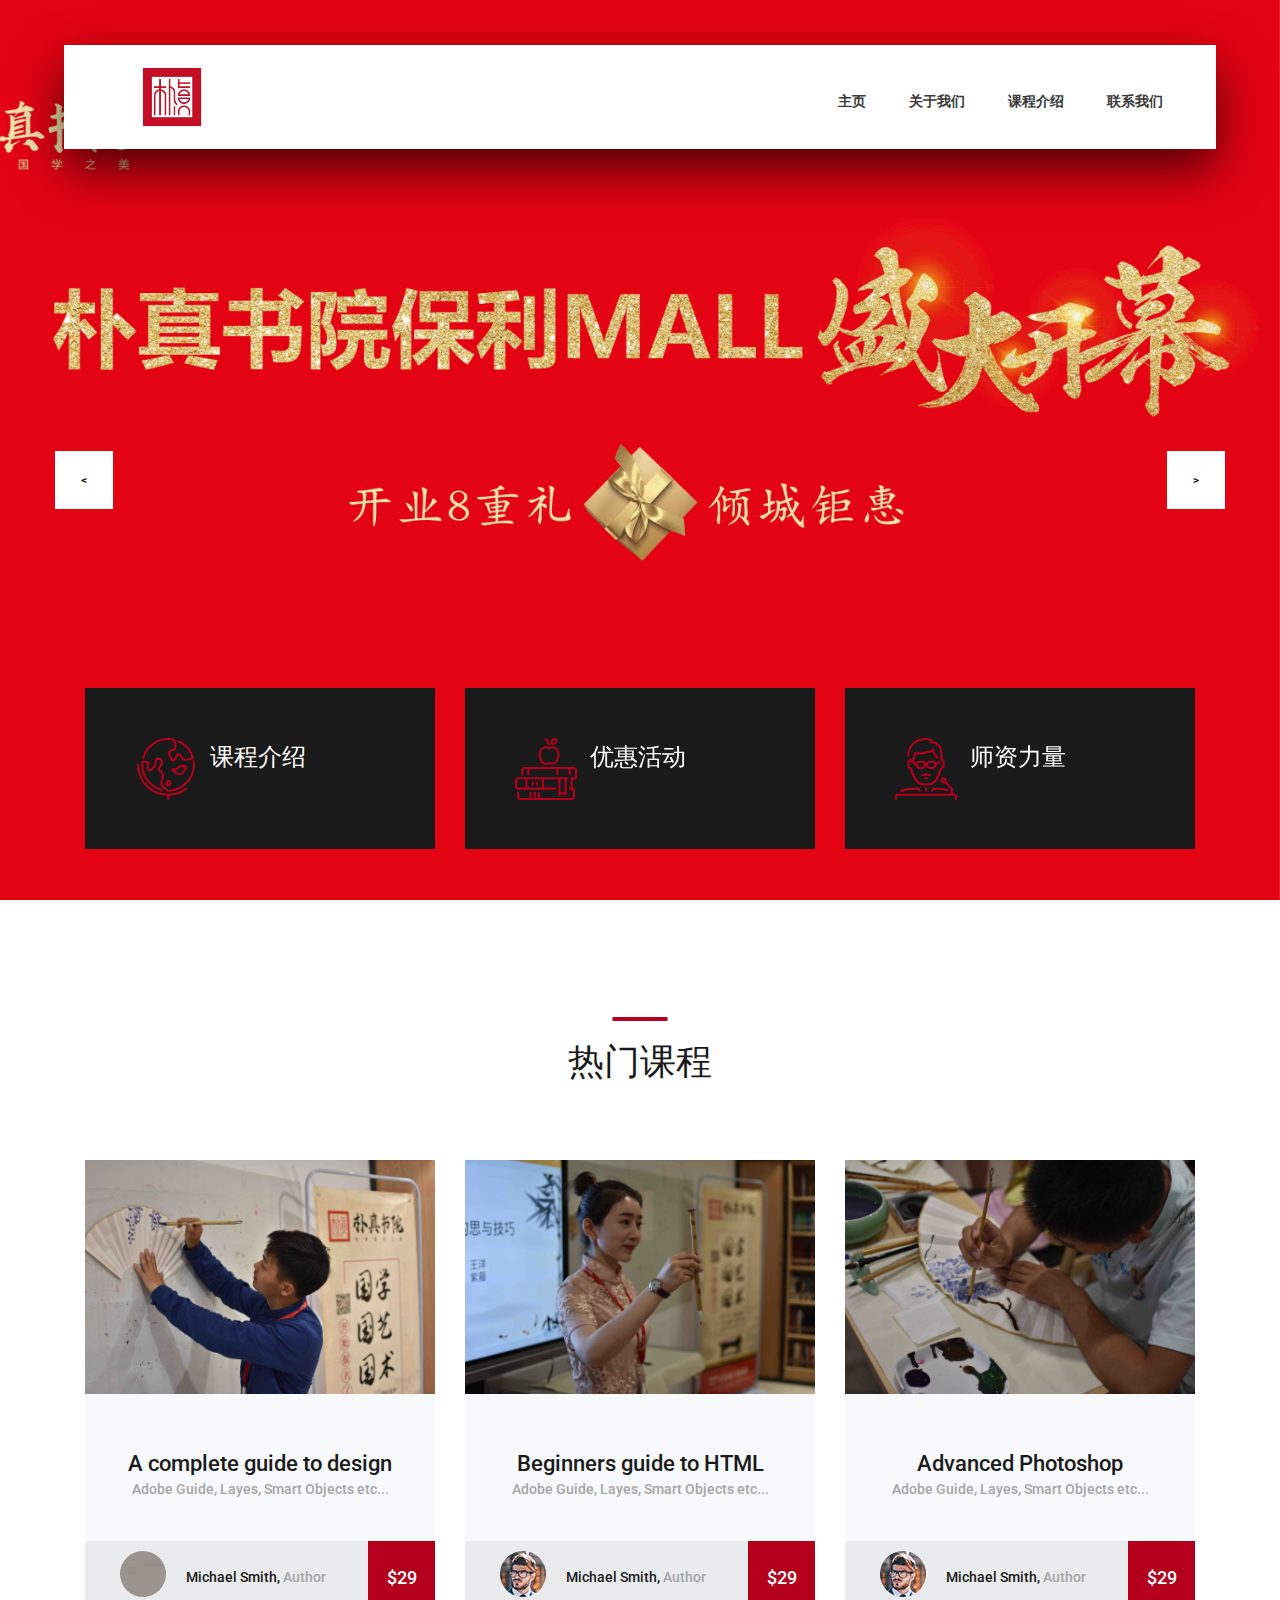
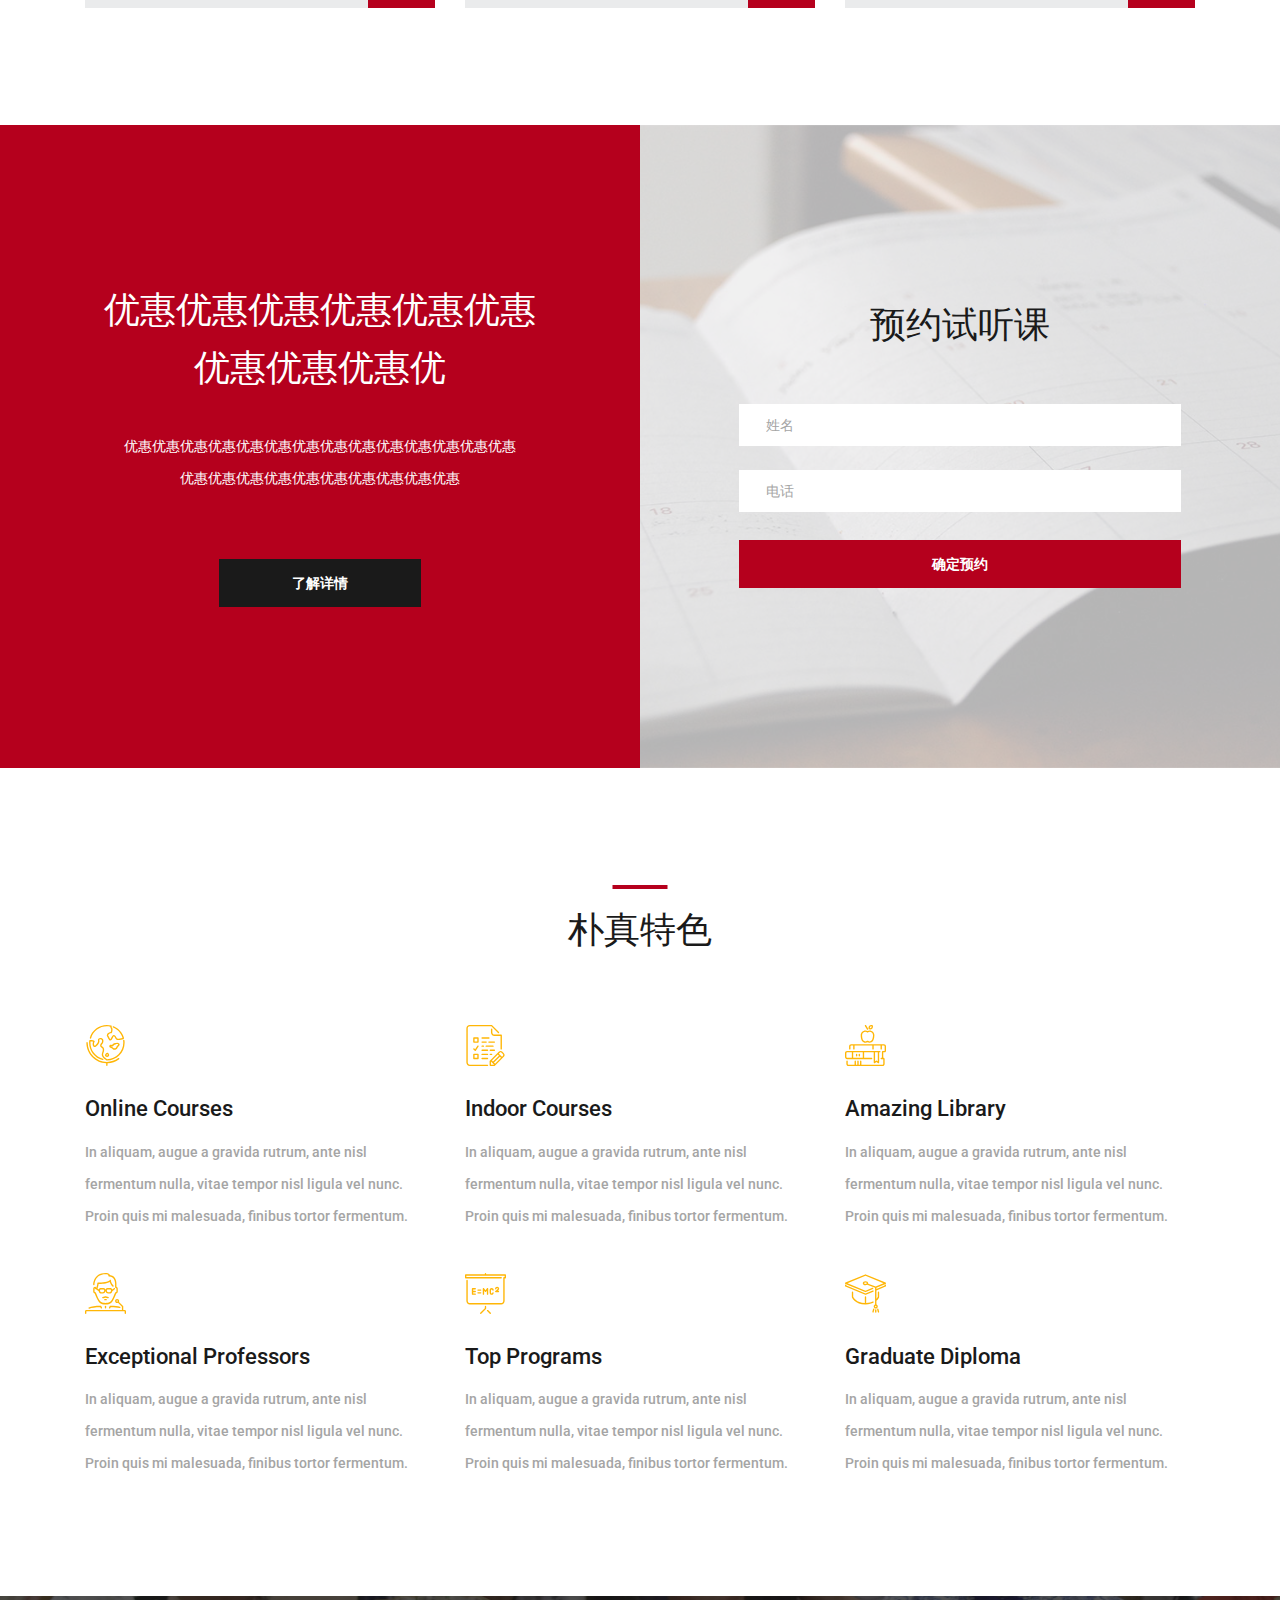
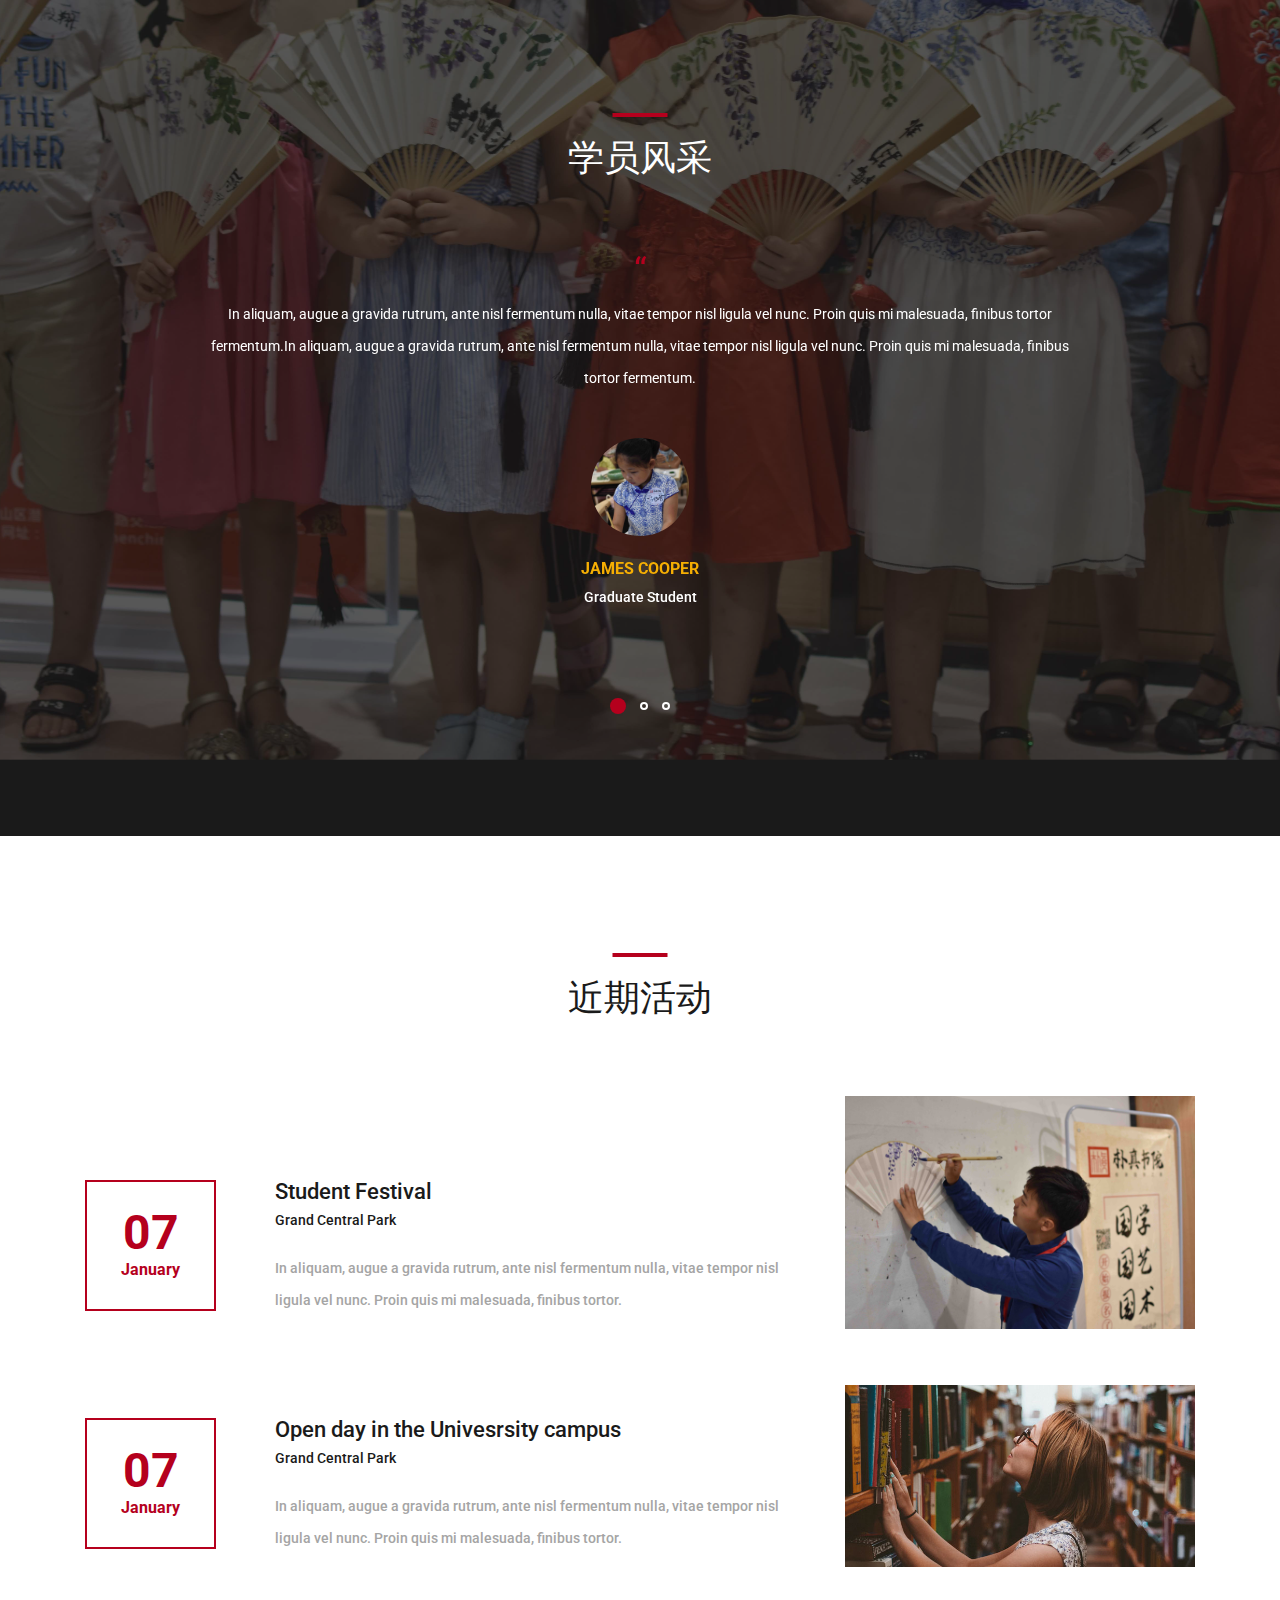
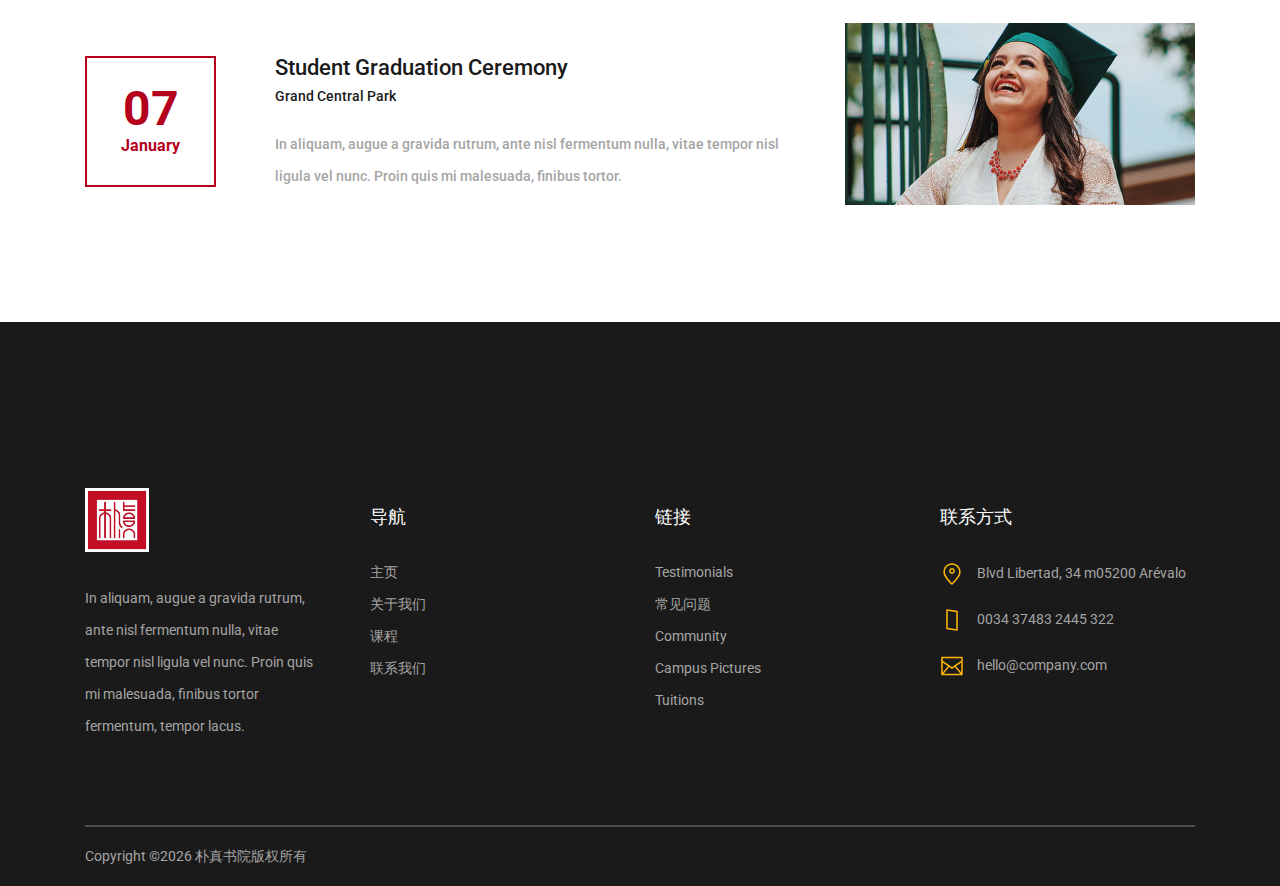
==== commit bb0fa7b8: "update index" ====
--- a/index.html
+++ b/index.html
@@ -1,687 +1,730 @@
 <!DOCTYPE html>
 <html lang="en">
 <head>
-<title>朴真书院</title>
-<meta charset="utf-8">
-<meta http-equiv="X-UA-Compatible" content="IE=edge">
-<meta name="description" content="Course Project">
-<meta name="viewport" content="width=device-width, initial-scale=1">
-<link rel="stylesheet" type="text/css" href="styles/bootstrap4/bootstrap.min.css">
-<link href="plugins/fontawesome-free-5.0.1/css/fontawesome-all.css" rel="stylesheet" type="text/css">
-<link rel="stylesheet" type="text/css" href="plugins/OwlCarousel2-2.2.1/owl.carousel.css">
-<link rel="stylesheet" type="text/css" href="plugins/OwlCarousel2-2.2.1/owl.theme.default.css">
-<link rel="stylesheet" type="text/css" href="plugins/OwlCarousel2-2.2.1/animate.css">
-<link rel="stylesheet" type="text/css" href="styles/main_styles.css">
-<link rel="stylesheet" type="text/css" href="styles/responsive.css">
+    <title>朴真书院</title>
+    <meta charset="utf-8">
+    <meta http-equiv="X-UA-Compatible" content="IE=edge">
+    <meta name="description" content="Course Project">
+    <meta name="viewport" content="width=device-width, initial-scale=1">
+    <link rel="stylesheet" type="text/css" href="styles/bootstrap4/bootstrap.min.css">
+    <link href="plugins/fontawesome-free-5.0.1/css/fontawesome-all.css" rel="stylesheet" type="text/css">
+    <link rel="stylesheet" type="text/css" href="plugins/OwlCarousel2-2.2.1/owl.carousel.css">
+    <link rel="stylesheet" type="text/css" href="plugins/OwlCarousel2-2.2.1/owl.theme.default.css">
+    <link rel="stylesheet" type="text/css" href="plugins/OwlCarousel2-2.2.1/animate.css">
+    <link rel="stylesheet" type="text/css" href="styles/main_styles.css">
+    <link rel="stylesheet" type="text/css" href="styles/responsive.css">
+    <link rel="shortcut icon" href="favicon.ico"/>
 </head>
 <body>
 
 <div class="super_container">
 
-	<!-- Header -->
-
-	<header class="header d-flex flex-row">
-		<div class="header_content d-flex flex-row align-items-center">
-			<!-- Logo -->
-			<div class="logo_container">
-				<div class="logo">
-					<!--<img src="images/logo.png" alt="">-->
-					<!--<span>course</span>-->
-				</div>
-			</div>
-
-			<!-- Main Navigation -->
-			<nav class="main_nav_container">
-				<div class="main_nav">
-					<ul class="main_nav_list">
-						<li class="main_nav_item"><a href="#">主页</a></li>
-						<li class="main_nav_item"><a href="#">关于我们</a></li>
-						<li class="main_nav_item"><a href="courses.html">课程介绍</a></li>
-						<!--<li class="main_nav_item"><a href="elements.html">elements</a></li>-->
-						<!--<li class="main_nav_item"><a href="news.html">news</a></li>-->
-						<li class="main_nav_item"><a href="contact.html">联系我们</a></li>
-					</ul>
-				</div>
-			</nav>
-		</div>
-		<div class="header_side d-flex flex-row justify-content-center align-items-center">
-			<img src="images/phone-call.svg" alt="">
-			<span>+43 4566 7788 2457</span>
-		</div>
-
-		<!-- Hamburger -->
-		<div class="hamburger_container">
-			<i class="fas fa-bars trans_200"></i>
-		</div>
-
-	</header>
-	
-	<!-- Menu -->
-	<div class="menu_container menu_mm">
-
-		<!-- Menu Close Button -->
-		<div class="menu_close_container">
-			<div class="menu_close"></div>
-		</div>
-
-		<!-- Menu Items -->
-		<div class="menu_inner menu_mm">
-			<div class="menu menu_mm">
-				<ul class="menu_list menu_mm">
-					<li class="menu_item menu_mm"><a href="#">主页</a></li>
-					<li class="menu_item menu_mm"><a href="#">关于我们</a></li>
-					<li class="menu_item menu_mm"><a href="courses.html">课程</a></li>
-					<!--<li class="menu_item menu_mm"><a href="elements.html">Elements</a></li>-->
-					<!--<li class="menu_item menu_mm"><a href="news.html">News</a></li>-->
-					<li class="menu_item menu_mm"><a href="contact.html">联系我们</a></li>
-				</ul>
-
-				<!-- Menu Social -->
-				
-				<div class="menu_social_container menu_mm">
-					<ul class="menu_social menu_mm">
-						<li class="menu_social_item menu_mm"><a href="#"><i class="fab fa-pinterest"></i></a></li>
-						<li class="menu_social_item menu_mm"><a href="#"><i class="fab fa-linkedin-in"></i></a></li>
-						<li class="menu_social_item menu_mm"><a href="#"><i class="fab fa-instagram"></i></a></li>
-						<li class="menu_social_item menu_mm"><a href="#"><i class="fab fa-facebook-f"></i></a></li>
-						<li class="menu_social_item menu_mm"><a href="#"><i class="fab fa-twitter"></i></a></li>
-					</ul>
-				</div>
-
-				<div class="menu_copyright menu_mm">朴真书院权利所有</div>
-			</div>
-
-		</div>
-
-	</div>
-	
-	<!-- Home -->
-
-	<div class="home">
-
-		<!-- Hero Slider -->
-		<div class="hero_slider_container">
-			<div class="hero_slider owl-carousel">
-				
-				<!-- Hero Slide -->
-				<div class="hero_slide">
-					<div class="hero_slide_background" style="background-image:url(images/bg1.jpg)"></div>
-					<div class="hero_slide_container d-flex flex-column align-items-center justify-content-center">
-						<div class="hero_slide_content text-center">
-							<!--<h1 data-animation-in="fadeInUp" data-animation-out="animate-out fadeOut">朴真书院欢迎您</h1>-->
-						</div>
-					</div>
-				</div>
-				
-				<!-- Hero Slide -->
-				<div class="hero_slide">
-					<div class="hero_slide_background" style="background-image:url(images/search_background.jpg)"></div>
-					<div class="hero_slide_container d-flex flex-column align-items-center justify-content-center">
-						<div class="hero_slide_content text-center">
-							<!--<h1 data-animation-in="fadeInUp" data-animation-out="animate-out fadeOut">Get your <span>Education</span> today!</h1>-->
-						</div>
-					</div>
-				</div>
-				
-				<!-- Hero Slide -->
-				<div class="hero_slide">
-					<div class="hero_slide_background" style="background-image:url(images/courses_background.jpg)"></div>
-					<div class="hero_slide_container d-flex flex-column align-items-center justify-content-center">
-						<div class="hero_slide_content text-center">
-							<h1 data-animation-in="fadeInUp" data-animation-out="animate-out fadeOut"></h1>
-						</div>
-					</div>
-				</div>
-
-			</div>
-
-			<div class="hero_slider_left hero_slider_nav trans_200"><span class="trans_200"> < </span></div>
-			<div class="hero_slider_right hero_slider_nav trans_200"><span class="trans_200"> > </span></div>
-		</div>
-
-	</div>
-
-	<div class="hero_boxes">
-		<div class="hero_boxes_inner">
-			<div class="container">
-				<div class="row">
-
-					<div class="col-lg-4 hero_box_col">
-						<div class="hero_box d-flex flex-row align-items-center justify-content-start">
-							<img src="images/earth-globe.svg" class="svg" alt="">
-							<div class="hero_box_content">
-								<h2 class="hero_box_title">课程介绍</h2>
-								<a href="courses.html" class="hero_box_link"></a>
-							</div>
-						</div>
-					</div>
-
-					<div class="col-lg-4 hero_box_col">
-						<div class="hero_box d-flex flex-row align-items-center justify-content-start">
-							<img src="images/books.svg" class="svg" alt="">
-							<div class="hero_box_content">
-								<h2 class="hero_box_title">优惠活动</h2>
-								<a href="courses.html" class="hero_box_link"></a>
-							</div>
-						</div>
-					</div>
-
-					<div class="col-lg-4 hero_box_col">
-						<div class="hero_box d-flex flex-row align-items-center justify-content-start">
-							<img src="images/professor.svg" class="svg" alt="">
-							<div class="hero_box_content">
-								<h2 class="hero_box_title">师资力量</h2>
-								<a href="teachers.html" class="hero_box_link"></a>
-							</div>
-						</div>
-					</div>
-
-				</div>
-			</div>
-		</div>
-	</div>
-
-	<!-- Popular -->
-
-	<div class="popular page_section">
-		<div class="container">
-			<div class="row">
-				<div class="col">
-					<div class="section_title text-center">
-						<h1>热门课程</h1>
-					</div>
-				</div>
-			</div>
-
-			<div class="row course_boxes">
-				
-				<!-- Popular Course Item -->
-				<div class="col-lg-4 course_box">
-					<div class="card">
-						<img class="card-img-top" src="images/course_1.jpg" alt="https://unsplash.com/@kellybrito">
-						<div class="card-body text-center">
-							<div class="card-title"><a href="courses.html">A complete guide to design</a></div>
-							<div class="card-text">Adobe Guide, Layes, Smart Objects etc...</div>
-						</div>
-						<div class="price_box d-flex flex-row align-items-center">
-							<div class="course_author_image">
-								<img src="images/author.jpg" alt="https://unsplash.com/@mehdizadeh">
-							</div>
-							<div class="course_author_name">Michael Smith, <span>Author</span></div>
-							<div class="course_price d-flex flex-column align-items-center justify-content-center"><span>$29</span></div>
-						</div>
-					</div>
-				</div>
-
-				<!-- Popular Course Item -->
-				<div class="col-lg-4 course_box">
-					<div class="card">
-						<img class="card-img-top" src="images/course_2.jpg" alt="https://unsplash.com/@cikstefan">
-						<div class="card-body text-center">
-							<div class="card-title"><a href="courses.html">Beginners guide to HTML</a></div>
-							<div class="card-text">Adobe Guide, Layes, Smart Objects etc...</div>
-						</div>
-						<div class="price_box d-flex flex-row align-items-center">
-							<div class="course_author_image">
-								<img src="images/author.jpg" alt="https://unsplash.com/@mehdizadeh">
-							</div>
-							<div class="course_author_name">Michael Smith, <span>Author</span></div>
-							<div class="course_price d-flex flex-column align-items-center justify-content-center"><span>$29</span></div>
-						</div>
-					</div>
-				</div>
-
-				<!-- Popular Course Item -->
-				<div class="col-lg-4 course_box">
-					<div class="card">
-						<img class="card-img-top" src="images/course_3.jpg" alt="https://unsplash.com/@dsmacinnes">
-						<div class="card-body text-center">
-							<div class="card-title"><a href="courses.html">Advanced Photoshop</a></div>
-							<div class="card-text">Adobe Guide, Layes, Smart Objects etc...</div>
-						</div>
-						<div class="price_box d-flex flex-row align-items-center">
-							<div class="course_author_image">
-								<img src="images/author.jpg" alt="https://unsplash.com/@mehdizadeh">
-							</div>
-							<div class="course_author_name">Michael Smith, <span>Author</span></div>
-							<div class="course_price d-flex flex-column align-items-center justify-content-center"><span>$29</span></div>
-						</div>
-					</div>
-				</div>
-			</div>
-		</div>		
-	</div>
-
-	<!-- Register -->
-
-	<div class="register">
-
-		<div class="container-fluid">
-			
-			<div class="row row-eq-height">
-				<div class="col-lg-6 nopadding">
-					
-					<!-- Register -->
-
-					<div class="register_section d-flex flex-column align-items-center justify-content-center">
-						<div class="register_content text-center">
-							<h1 class="register_title">Register now and get a discount <span>50%</span> discount until 1 January</h1>
-							<p class="register_text">In aliquam, augue a gravida rutrum, ante nisl fermentum nulla, vitae tempor nisl ligula vel nunc. Proin quis mi malesuada, finibus tortor fermentum. Aliquam, augue a gravida rutrum, ante nisl fermentum nulla, vitae tempo.</p>
-							<div class="button button_1 register_button mx-auto trans_200"><a href="#">register now</a></div>
-						</div>
-					</div>
-
-				</div>
-
-				<div class="col-lg-6 nopadding">
-					
-					<!-- Search -->
-
-					<div class="search_section d-flex flex-column align-items-center justify-content-center">
-						<div class="search_background" style="background-image:url(images/search_background.jpg);"></div>
-						<div class="search_content text-center">
-							<h1 class="search_title">Search for your course</h1>
-							<form id="search_form" class="search_form" action="post">
-								<input id="search_form_name" class="input_field search_form_name" type="text" placeholder="Course Name" required="required" data-error="Course name is required.">
-								<input id="search_form_category" class="input_field search_form_category" type="text" placeholder="Category">
-								<input id="search_form_degree" class="input_field search_form_degree" type="text" placeholder="Degree">
-								<button id="search_submit_button" type="submit" class="search_submit_button trans_200" value="Submit">search course</button>
-							</form>
-						</div> 
-					</div>
-
-				</div>
-			</div>
-		</div>
-	</div>
-
-	<!-- Services -->
-
-	<div class="services page_section">
-		
-		<div class="container">
-			<div class="row">
-				<div class="col">
-					<div class="section_title text-center">
-						<h1>Our Services</h1>
-					</div>
-				</div>
-			</div>
-
-			<div class="row services_row">
-
-				<div class="col-lg-4 service_item text-left d-flex flex-column align-items-start justify-content-start">
-					<div class="icon_container d-flex flex-column justify-content-end">
-						<img src="images/earth-globe.svg" alt="">
-					</div>
-					<h3>Online Courses</h3>
-					<p>In aliquam, augue a gravida rutrum, ante nisl fermentum nulla, vitae tempor nisl ligula vel nunc. Proin quis mi malesuada, finibus tortor fermentum.</p>
-				</div>
-
-				<div class="col-lg-4 service_item text-left d-flex flex-column align-items-start justify-content-start">
-					<div class="icon_container d-flex flex-column justify-content-end">
-						<img src="images/exam.svg" alt="">
-					</div>
-					<h3>Indoor Courses</h3>
-					<p>In aliquam, augue a gravida rutrum, ante nisl fermentum nulla, vitae tempor nisl ligula vel nunc. Proin quis mi malesuada, finibus tortor fermentum.</p>
-				</div>
-
-				<div class="col-lg-4 service_item text-left d-flex flex-column align-items-start justify-content-start">
-					<div class="icon_container d-flex flex-column justify-content-end">
-						<img src="images/books.svg" alt="">
-					</div>
-					<h3>Amazing Library</h3>
-					<p>In aliquam, augue a gravida rutrum, ante nisl fermentum nulla, vitae tempor nisl ligula vel nunc. Proin quis mi malesuada, finibus tortor fermentum.</p>
-				</div>
-
-				<div class="col-lg-4 service_item text-left d-flex flex-column align-items-start justify-content-start">
-					<div class="icon_container d-flex flex-column justify-content-end">
-						<img src="images/professor.svg" alt="">
-					</div>
-					<h3>Exceptional Professors</h3>
-					<p>In aliquam, augue a gravida rutrum, ante nisl fermentum nulla, vitae tempor nisl ligula vel nunc. Proin quis mi malesuada, finibus tortor fermentum.</p>
-				</div>
-
-				<div class="col-lg-4 service_item text-left d-flex flex-column align-items-start justify-content-start">
-					<div class="icon_container d-flex flex-column justify-content-end">
-						<img src="images/blackboard.svg" alt="">
-					</div>
-					<h3>Top Programs</h3>
-					<p>In aliquam, augue a gravida rutrum, ante nisl fermentum nulla, vitae tempor nisl ligula vel nunc. Proin quis mi malesuada, finibus tortor fermentum.</p>
-				</div>
-
-				<div class="col-lg-4 service_item text-left d-flex flex-column align-items-start justify-content-start">
-					<div class="icon_container d-flex flex-column justify-content-end">
-						<img src="images/mortarboard.svg" alt="">
-					</div>
-					<h3>Graduate Diploma</h3>
-					<p>In aliquam, augue a gravida rutrum, ante nisl fermentum nulla, vitae tempor nisl ligula vel nunc. Proin quis mi malesuada, finibus tortor fermentum.</p>
-				</div>
-
-			</div>
-		</div>
-	</div>
-
-	<!-- Testimonials -->
-
-	<div class="testimonials page_section">
-		<!-- <div class="testimonials_background" style="background-image:url(images/testimonials_background.jpg)"></div> -->
-		<div class="testimonials_background_container prlx_parent">
-			<div class="testimonials_background prlx" style="background-image:url(images/testimonials_background.jpg)"></div>
-		</div>
-		<div class="container">
-
-			<div class="row">
-				<div class="col">
-					<div class="section_title text-center">
-						<h1>What our students say</h1>
-					</div>
-				</div>
-			</div>
-
-			<div class="row">
-				<div class="col-lg-10 offset-lg-1">
-					
-					<div class="testimonials_slider_container">
-
-						<!-- Testimonials Slider -->
-						<div class="owl-carousel owl-theme testimonials_slider">
-							
-							<!-- Testimonials Item -->
-							<div class="owl-item">
-								<div class="testimonials_item text-center">
-									<div class="quote">“</div>
-									<p class="testimonials_text">In aliquam, augue a gravida rutrum, ante nisl fermentum nulla, vitae tempor nisl ligula vel nunc. Proin quis mi malesuada, finibus tortor fermentum.In aliquam, augue a gravida rutrum, ante nisl fermentum nulla, vitae tempor nisl ligula vel nunc. Proin quis mi malesuada, finibus tortor fermentum.</p>
-									<div class="testimonial_user">
-										<div class="testimonial_image mx-auto">
-											<img src="images/testimonials_user.jpg" alt="">
-										</div>
-										<div class="testimonial_name">james cooper</div>
-										<div class="testimonial_title">Graduate Student</div>
-									</div>
-								</div>
-							</div>
-
-							<!-- Testimonials Item -->
-							<div class="owl-item">
-								<div class="testimonials_item text-center">
-									<div class="quote">“</div>
-									<p class="testimonials_text">In aliquam, augue a gravida rutrum, ante nisl fermentum nulla, vitae tempor nisl ligula vel nunc. Proin quis mi malesuada, finibus tortor fermentum.In aliquam, augue a gravida rutrum, ante nisl fermentum nulla, vitae tempor nisl ligula vel nunc. Proin quis mi malesuada, finibus tortor fermentum.</p>
-									<div class="testimonial_user">
-										<div class="testimonial_image mx-auto">
-											<img src="images/testimonials_user.jpg" alt="">
-										</div>
-										<div class="testimonial_name">james cooper</div>
-										<div class="testimonial_title">Graduate Student</div>
-									</div>
-								</div>
-							</div>
-
-							<!-- Testimonials Item -->
-							<div class="owl-item">
-								<div class="testimonials_item text-center">
-									<div class="quote">“</div>
-									<p class="testimonials_text">In aliquam, augue a gravida rutrum, ante nisl fermentum nulla, vitae tempor nisl ligula vel nunc. Proin quis mi malesuada, finibus tortor fermentum.In aliquam, augue a gravida rutrum, ante nisl fermentum nulla, vitae tempor nisl ligula vel nunc. Proin quis mi malesuada, finibus tortor fermentum.</p>
-									<div class="testimonial_user">
-										<div class="testimonial_image mx-auto">
-											<img src="images/testimonials_user.jpg" alt="">
-										</div>
-										<div class="testimonial_name">james cooper</div>
-										<div class="testimonial_title">Graduate Student</div>
-									</div>
-								</div>
-							</div>
-
-						</div>
-
-					</div>
-				</div>
-			</div>
-
-		</div>
-	</div>
-
-	<!-- Events -->
-
-	<div class="events page_section">
-		<div class="container">
-			
-			<div class="row">
-				<div class="col">
-					<div class="section_title text-center">
-						<h1>Upcoming Events</h1>
-					</div>
-				</div>
-			</div>
-			
-			<div class="event_items">
-
-				<!-- Event Item -->
-				<div class="row event_item">
-					<div class="col">
-						<div class="row d-flex flex-row align-items-end">
-
-							<div class="col-lg-2 order-lg-1 order-2">
-								<div class="event_date d-flex flex-column align-items-center justify-content-center">
-									<div class="event_day">07</div>
-									<div class="event_month">January</div>
-								</div>
-							</div>
-
-							<div class="col-lg-6 order-lg-2 order-3">
-								<div class="event_content">
-									<div class="event_name"><a class="trans_200" href="#">Student Festival</a></div>
-									<div class="event_location">Grand Central Park</div>
-									<p>In aliquam, augue a gravida rutrum, ante nisl fermentum nulla, vitae tempor nisl ligula vel nunc. Proin quis mi malesuada, finibus tortor.</p>
-								</div>
-							</div>
-
-							<div class="col-lg-4 order-lg-3 order-1">
-								<div class="event_image">
-									<img src="images/event_1.jpg" alt="https://unsplash.com/@theunsteady5">
-								</div>
-							</div>
-
-						</div>	
-					</div>
-				</div>
-
-				<!-- Event Item -->
-				<div class="row event_item">
-					<div class="col">
-						<div class="row d-flex flex-row align-items-end">
-
-							<div class="col-lg-2 order-lg-1 order-2">
-								<div class="event_date d-flex flex-column align-items-center justify-content-center">
-									<div class="event_day">07</div>
-									<div class="event_month">January</div>
-								</div>
-							</div>
-
-							<div class="col-lg-6 order-lg-2 order-3">
-								<div class="event_content">
-									<div class="event_name"><a class="trans_200" href="#">Open day in the Univesrsity campus</a></div>
-									<div class="event_location">Grand Central Park</div>
-									<p>In aliquam, augue a gravida rutrum, ante nisl fermentum nulla, vitae tempor nisl ligula vel nunc. Proin quis mi malesuada, finibus tortor.</p>
-								</div>
-							</div>
-
-							<div class="col-lg-4 order-lg-3 order-1">
-								<div class="event_image">
-									<img src="images/event_2.jpg" alt="https://unsplash.com/@claybanks1989">
-								</div>
-							</div>
-
-						</div>	
-					</div>
-				</div>
-
-				<!-- Event Item -->
-				<div class="row event_item">
-					<div class="col">
-						<div class="row d-flex flex-row align-items-end">
-
-							<div class="col-lg-2 order-lg-1 order-2">
-								<div class="event_date d-flex flex-column align-items-center justify-content-center">
-									<div class="event_day">07</div>
-									<div class="event_month">January</div>
-								</div>
-							</div>
-
-							<div class="col-lg-6 order-lg-2 order-3">
-								<div class="event_content">
-									<div class="event_name"><a class="trans_200" href="#">Student Graduation Ceremony</a></div>
-									<div class="event_location">Grand Central Park</div>
-									<p>In aliquam, augue a gravida rutrum, ante nisl fermentum nulla, vitae tempor nisl ligula vel nunc. Proin quis mi malesuada, finibus tortor.</p>
-								</div>
-							</div>
-
-							<div class="col-lg-4 order-lg-3 order-1">
-								<div class="event_image">
-									<img src="images/event_3.jpg" alt="https://unsplash.com/@juanmramosjr">
-								</div>
-							</div>
-
-						</div>	
-					</div>
-				</div>
-
-			</div>
-				
-		</div>
-	</div>
-
-	<!-- Footer -->
-
-	<footer class="footer">
-		<div class="container">
-			
-			<!-- Newsletter -->
-
-			<div class="newsletter">
-				<div class="row">
-					<div class="col">
-						<div class="section_title text-center">
-							<h1>Subscribe to newsletter</h1>
-						</div>
-					</div>
-				</div>
-
-				<div class="row">
-					<div class="col text-center">
-						<div class="newsletter_form_container mx-auto">
-							<form action="post">
-								<div class="newsletter_form d-flex flex-md-row flex-column flex-xs-column align-items-center justify-content-center">
-									<input id="newsletter_email" class="newsletter_email" type="email" placeholder="Email Address" required="required" data-error="Valid email is required.">
-									<button id="newsletter_submit" type="submit" class="newsletter_submit_btn trans_300" value="Submit">Subscribe</button>
-								</div>
-							</form>
-						</div>
-					</div>
-				</div>
-
-			</div>
-
-			<!-- Footer Content -->
-
-			<div class="footer_content">
-				<div class="row">
-
-					<!-- Footer Column - About -->
-					<div class="col-lg-3 footer_col">
-
-						<!-- Logo -->
-						<div class="logo_container">
-							<div class="logo">
-								<!--<img src="images/logo.png" alt="">-->
-							</div>
-						</div>
-
-						<p class="footer_about_text">In aliquam, augue a gravida rutrum, ante nisl fermentum nulla, vitae tempor nisl ligula vel nunc. Proin quis mi malesuada, finibus tortor fermentum, tempor lacus.</p>
-
-					</div>
-
-					<!-- Footer Column - Menu -->
-
-					<div class="col-lg-3 footer_col">
-						<div class="footer_column_title">Menu</div>
-						<div class="footer_column_content">
-							<ul>
-								<li class="footer_list_item"><a href="#">Home</a></li>
-								<li class="footer_list_item"><a href="#">About Us</a></li>
-								<li class="footer_list_item"><a href="courses.html">Courses</a></li>
-								<li class="footer_list_item"><a href="news.html">News</a></li>
-								<li class="footer_list_item"><a href="contact.html">Contact</a></li>
-							</ul>
-						</div>
-					</div>
-
-					<!-- Footer Column - Usefull Links -->
-
-					<div class="col-lg-3 footer_col">
-						<div class="footer_column_title">Usefull Links</div>
-						<div class="footer_column_content">
-							<ul>
-								<li class="footer_list_item"><a href="#">Testimonials</a></li>
-								<li class="footer_list_item"><a href="#">FAQ</a></li>
-								<li class="footer_list_item"><a href="#">Community</a></li>
-								<li class="footer_list_item"><a href="#">Campus Pictures</a></li>
-								<li class="footer_list_item"><a href="#">Tuitions</a></li>
-							</ul>
-						</div>
-					</div>
-
-					<!-- Footer Column - Contact -->
-
-					<div class="col-lg-3 footer_col">
-						<div class="footer_column_title">Contact</div>
-						<div class="footer_column_content">
-							<ul>
-								<li class="footer_contact_item">
-									<div class="footer_contact_icon">
-										<img src="images/placeholder.svg" alt="https://www.flaticon.com/authors/lucy-g">
-									</div>
-									Blvd Libertad, 34 m05200 Arévalo
-								</li>
-								<li class="footer_contact_item">
-									<div class="footer_contact_icon">
-										<img src="images/smartphone.svg" alt="https://www.flaticon.com/authors/lucy-g">
-									</div>
-									0034 37483 2445 322
-								</li>
-								<li class="footer_contact_item">
-									<div class="footer_contact_icon">
-										<img src="images/envelope.svg" alt="https://www.flaticon.com/authors/lucy-g">
-									</div>hello@company.com
-								</li>
-							</ul>
-						</div>
-					</div>
-
-				</div>
-			</div>
-
-			<!-- Footer Copyright -->
-
-			<div class="footer_bar d-flex flex-column flex-sm-row align-items-center">
-				<div class="footer_copyright">
-					<span><!-- Link back to Colorlib can't be removed. Template is licensed under CC BY 3.0. -->
-Copyright &copy;<script>document.write(new Date().getFullYear());</script> All rights reserved | This template is made with <i class="fa fa-heart" aria-hidden="true"></i> by <a href="https://colorlib.com" target="_blank">Colorlib</a>
-<!-- Link back to Colorlib can't be removed. Template is licensed under CC BY 3.0. --></span>
-				</div>
-				<div class="footer_social ml-sm-auto">
-					<ul class="menu_social">
-						<li class="menu_social_item"><a href="#"><i class="fab fa-pinterest"></i></a></li>
-						<li class="menu_social_item"><a href="#"><i class="fab fa-linkedin-in"></i></a></li>
-						<li class="menu_social_item"><a href="#"><i class="fab fa-instagram"></i></a></li>
-						<li class="menu_social_item"><a href="#"><i class="fab fa-facebook-f"></i></a></li>
-						<li class="menu_social_item"><a href="#"><i class="fab fa-twitter"></i></a></li>
-					</ul>
-				</div>
-			</div>
-
-		</div>
-	</footer>
+    <!-- Header -->
+
+    <header class="header d-flex flex-row">
+        <div class="header_content d-flex flex-row align-items-center">
+            <!-- Logo -->
+            <div class="logo_container">
+                <div class="logo">
+                    <!--<img src="images/logo.png" alt="">-->
+                    <!--<span>course</span>-->
+                </div>
+            </div>
+
+            <!-- Main Navigation -->
+            <nav class="main_nav_container">
+                <div class="main_nav">
+                    <ul class="main_nav_list">
+                        <li class="main_nav_item"><a href="#">主页</a></li>
+                        <li class="main_nav_item"><a href="#">关于我们</a></li>
+                        <li class="main_nav_item"><a href="courses.html">课程介绍</a></li>
+                        <!--<li class="main_nav_item"><a href="elements.html">elements</a></li>-->
+                        <!--<li class="main_nav_item"><a href="news.html">news</a></li>-->
+                        <li class="main_nav_item"><a href="contact.html">联系我们</a></li>
+                    </ul>
+                </div>
+            </nav>
+        </div>
+        <div class="header_side d-flex flex-row justify-content-center align-items-center">
+            <img src="images/phone-call.svg" alt="">
+            <span>+43 4566 7788 2457</span>
+        </div>
+
+        <!-- Hamburger -->
+        <div class="hamburger_container">
+            <i class="fas fa-bars trans_200"></i>
+        </div>
+
+    </header>
+
+    <!-- Menu -->
+    <div class="menu_container menu_mm">
+
+        <!-- Menu Close Button -->
+        <div class="menu_close_container">
+            <div class="menu_close"></div>
+        </div>
+
+        <!-- Menu Items -->
+        <div class="menu_inner menu_mm">
+            <div class="menu menu_mm">
+                <ul class="menu_list menu_mm">
+                    <li class="menu_item menu_mm"><a href="#">主页</a></li>
+                    <li class="menu_item menu_mm"><a href="#">关于我们</a></li>
+                    <li class="menu_item menu_mm"><a href="courses.html">课程</a></li>
+                    <!--<li class="menu_item menu_mm"><a href="elements.html">Elements</a></li>-->
+                    <!--<li class="menu_item menu_mm"><a href="news.html">News</a></li>-->
+                    <li class="menu_item menu_mm"><a href="contact.html">联系我们</a></li>
+                </ul>
+
+                <!-- Menu Social -->
+
+                <div class="menu_social_container menu_mm">
+                    <ul class="menu_social menu_mm">
+                        <li class="menu_social_item menu_mm"><a href="#"><i class="fab fa-pinterest"></i></a></li>
+                        <li class="menu_social_item menu_mm"><a href="#"><i class="fab fa-linkedin-in"></i></a></li>
+                        <li class="menu_social_item menu_mm"><a href="#"><i class="fab fa-instagram"></i></a></li>
+                        <li class="menu_social_item menu_mm"><a href="#"><i class="fab fa-facebook-f"></i></a></li>
+                        <li class="menu_social_item menu_mm"><a href="#"><i class="fab fa-twitter"></i></a></li>
+                    </ul>
+                </div>
+
+                <div class="menu_copyright menu_mm">朴真书院权利所有</div>
+            </div>
+
+        </div>
+
+    </div>
+
+    <!-- Home -->
+
+    <div class="home">
+
+        <!-- Hero Slider -->
+        <div class="hero_slider_container">
+            <div class="hero_slider owl-carousel">
+
+                <!-- Hero Slide -->
+                <div class="hero_slide">
+                    <div class="hero_slide_background" style="background-image:url(images/bg1.jpg)"></div>
+                    <div class="hero_slide_container d-flex flex-column align-items-center justify-content-center">
+                        <div class="hero_slide_content text-center">
+                            <!--<h1 data-animation-in="fadeInUp" data-animation-out="animate-out fadeOut">朴真书院欢迎您</h1>-->
+                        </div>
+                    </div>
+                </div>
+
+                <!-- Hero Slide -->
+                <div class="hero_slide">
+                    <div class="hero_slide_background" style="background-image:url(images/bg2.jpg)"></div>
+                    <div class="hero_slide_container d-flex flex-column align-items-center justify-content-center">
+                        <div class="hero_slide_content text-center">
+                            <!--<h1 data-animation-in="fadeInUp" data-animation-out="animate-out fadeOut">Get your <span>Education</span> today!</h1>-->
+                        </div>
+                    </div>
+                </div>
+
+                <!-- Hero Slide -->
+                <div class="hero_slide">
+                    <div class="hero_slide_background"
+                         style="background-image:url(images/bg3.jpg)"></div>
+                    <div class="hero_slide_container d-flex flex-column align-items-center justify-content-center">
+                        <div class="hero_slide_content text-center">
+                            <h1 data-animation-in="fadeInUp" data-animation-out="animate-out fadeOut"></h1>
+                        </div>
+                    </div>
+                </div>
+
+            </div>
+
+            <div class="hero_slider_left hero_slider_nav trans_200"><span class="trans_200"> < </span></div>
+            <div class="hero_slider_right hero_slider_nav trans_200"><span class="trans_200"> > </span></div>
+        </div>
+
+    </div>
+
+    <div class="hero_boxes">
+        <div class="hero_boxes_inner">
+            <div class="container">
+                <div class="row">
+
+                    <div class="col-lg-4 hero_box_col">
+                        <div class="hero_box d-flex flex-row align-items-center justify-content-start">
+                            <img src="images/earth-globe.svg" class="svg" alt="">
+                            <div class="hero_box_content">
+                                <h2 class="hero_box_title">课程介绍</h2>
+                                <a href="courses.html" class="hero_box_link"></a>
+                            </div>
+                        </div>
+                    </div>
+
+                    <div class="col-lg-4 hero_box_col">
+                        <div class="hero_box d-flex flex-row align-items-center justify-content-start">
+                            <img src="images/books.svg" class="svg" alt="">
+                            <div class="hero_box_content">
+                                <h2 class="hero_box_title">优惠活动</h2>
+                                <a href="courses.html" class="hero_box_link"></a>
+                            </div>
+                        </div>
+                    </div>
+
+                    <div class="col-lg-4 hero_box_col">
+                        <div class="hero_box d-flex flex-row align-items-center justify-content-start">
+                            <img src="images/professor.svg" class="svg" alt="">
+                            <div class="hero_box_content">
+                                <h2 class="hero_box_title">师资力量</h2>
+                                <a href="teachers.html" class="hero_box_link"></a>
+                            </div>
+                        </div>
+                    </div>
+
+                </div>
+            </div>
+        </div>
+    </div>
+
+    <!-- Popular -->
+
+    <div class="popular page_section">
+        <div class="container">
+            <div class="row">
+                <div class="col">
+                    <div class="section_title text-center">
+                        <h1>热门课程</h1>
+                    </div>
+                </div>
+            </div>
+
+            <div class="row course_boxes">
+
+                <!-- Popular Course Item -->
+                <div class="col-lg-4 course_box">
+                    <div class="card">
+                        <img class="card-img-top" src="images/t1.jpg">
+                        <div class="card-body text-center">
+                            <div class="card-title"><a href="courses.html">A complete guide to design</a></div>
+                            <div class="card-text">Adobe Guide, Layes, Smart Objects etc...</div>
+                        </div>
+                        <div class="price_box d-flex flex-row align-items-center">
+                            <div class="course_author_image">
+                                <img src="images/t1.jpg" alt="https://unsplash.com/@mehdizadeh">
+                            </div>
+                            <div class="course_author_name">Michael Smith, <span>Author</span></div>
+                            <div class="course_price d-flex flex-column align-items-center justify-content-center">
+                                <span>$29</span></div>
+                        </div>
+                    </div>
+                </div>
+
+                <!-- Popular Course Item -->
+                <div class="col-lg-4 course_box">
+                    <div class="card">
+                        <img class="card-img-top" src="images/t2.jpg">
+                        <div class="card-body text-center">
+                            <div class="card-title"><a href="courses.html">Beginners guide to HTML</a></div>
+                            <div class="card-text">Adobe Guide, Layes, Smart Objects etc...</div>
+                        </div>
+                        <div class="price_box d-flex flex-row align-items-center">
+                            <div class="course_author_image">
+                                <img src="images/author.jpg" alt="https://unsplash.com/@mehdizadeh">
+                            </div>
+                            <div class="course_author_name">Michael Smith, <span>Author</span></div>
+                            <div class="course_price d-flex flex-column align-items-center justify-content-center">
+                                <span>$29</span></div>
+                        </div>
+                    </div>
+                </div>
+
+                <!-- Popular Course Item -->
+                <div class="col-lg-4 course_box">
+                    <div class="card">
+                        <img class="card-img-top" src="images/t3.jpg">
+                        <div class="card-body text-center">
+                            <div class="card-title"><a href="courses.html">Advanced Photoshop</a></div>
+                            <div class="card-text">Adobe Guide, Layes, Smart Objects etc...</div>
+                        </div>
+                        <div class="price_box d-flex flex-row align-items-center">
+                            <div class="course_author_image">
+                                <img src="images/author.jpg" alt="https://unsplash.com/@mehdizadeh">
+                            </div>
+                            <div class="course_author_name">Michael Smith, <span>Author</span></div>
+                            <div class="course_price d-flex flex-column align-items-center justify-content-center">
+                                <span>$29</span></div>
+                        </div>
+                    </div>
+                </div>
+            </div>
+        </div>
+    </div>
+
+    <!-- Register -->
+
+    <div class="register">
+
+        <div class="container-fluid">
+
+            <div class="row row-eq-height">
+                <div class="col-lg-6 nopadding">
+
+                    <!-- Register -->
+
+                    <div class="register_section d-flex flex-column align-items-center justify-content-center">
+                        <div class="register_content text-center">
+                            <h1 class="register_title">优惠优惠优惠优惠优惠优惠优惠优惠优惠优</h1>
+                            <p class="register_text">优惠优惠优惠优惠优惠优惠优惠优惠优惠优惠优惠优惠优惠优惠优惠优惠优惠优惠优惠优惠优惠优惠优惠优惠</p>
+                            <div class="button button_1 register_button mx-auto trans_200"><a href="#">了解详情</a>
+                            </div>
+                        </div>
+                    </div>
+
+                </div>
+
+                <div class="col-lg-6 nopadding">
+
+                    <!-- Search -->
+
+                    <div class="search_section d-flex flex-column align-items-center justify-content-center">
+                        <div class="search_background"
+                             style="background-image:url(images/search_background.jpg);"></div>
+                        <div class="search_content text-center">
+                            <h1 class="search_title">预约试听课</h1>
+                            <form id="search_form" class="search_form" action="post">
+                                <input id="search_form_name" class="input_field search_form_name" type="text"
+                                       placeholder="姓名" required="required"
+                                       data-error="Course name is required.">
+                                <input id="search_form_category" class="input_field search_form_category" type="text"
+                                       placeholder="电话">
+                                <!--<input id="search_form_degree" class="input_field search_form_degree" type="text"-->
+                                       <!--placeholder="Degree">-->
+                                <button id="search_submit_button" type="submit" class="search_submit_button trans_200"
+                                        value="Submit">确定预约
+                                </button>
+                            </form>
+                        </div>
+                    </div>
+
+                </div>
+            </div>
+        </div>
+    </div>
+
+    <!-- Services -->
+
+    <div class="services page_section">
+
+        <div class="container">
+            <div class="row">
+                <div class="col">
+                    <div class="section_title text-center">
+                        <h1>朴真特色</h1>
+                    </div>
+                </div>
+            </div>
+
+            <div class="row services_row">
+
+                <div class="col-lg-4 service_item text-left d-flex flex-column align-items-start justify-content-start">
+                    <div class="icon_container d-flex flex-column justify-content-end">
+                        <img src="images/earth-globe.svg" alt="">
+                    </div>
+                    <h3>Online Courses</h3>
+                    <p>In aliquam, augue a gravida rutrum, ante nisl fermentum nulla, vitae tempor nisl ligula vel nunc.
+                        Proin quis mi malesuada, finibus tortor fermentum.</p>
+                </div>
+
+                <div class="col-lg-4 service_item text-left d-flex flex-column align-items-start justify-content-start">
+                    <div class="icon_container d-flex flex-column justify-content-end">
+                        <img src="images/exam.svg" alt="">
+                    </div>
+                    <h3>Indoor Courses</h3>
+                    <p>In aliquam, augue a gravida rutrum, ante nisl fermentum nulla, vitae tempor nisl ligula vel nunc.
+                        Proin quis mi malesuada, finibus tortor fermentum.</p>
+                </div>
+
+                <div class="col-lg-4 service_item text-left d-flex flex-column align-items-start justify-content-start">
+                    <div class="icon_container d-flex flex-column justify-content-end">
+                        <img src="images/books.svg" alt="">
+                    </div>
+                    <h3>Amazing Library</h3>
+                    <p>In aliquam, augue a gravida rutrum, ante nisl fermentum nulla, vitae tempor nisl ligula vel nunc.
+                        Proin quis mi malesuada, finibus tortor fermentum.</p>
+                </div>
+
+                <div class="col-lg-4 service_item text-left d-flex flex-column align-items-start justify-content-start">
+                    <div class="icon_container d-flex flex-column justify-content-end">
+                        <img src="images/professor.svg" alt="">
+                    </div>
+                    <h3>Exceptional Professors</h3>
+                    <p>In aliquam, augue a gravida rutrum, ante nisl fermentum nulla, vitae tempor nisl ligula vel nunc.
+                        Proin quis mi malesuada, finibus tortor fermentum.</p>
+                </div>
+
+                <div class="col-lg-4 service_item text-left d-flex flex-column align-items-start justify-content-start">
+                    <div class="icon_container d-flex flex-column justify-content-end">
+                        <img src="images/blackboard.svg" alt="">
+                    </div>
+                    <h3>Top Programs</h3>
+                    <p>In aliquam, augue a gravida rutrum, ante nisl fermentum nulla, vitae tempor nisl ligula vel nunc.
+                        Proin quis mi malesuada, finibus tortor fermentum.</p>
+                </div>
+
+                <div class="col-lg-4 service_item text-left d-flex flex-column align-items-start justify-content-start">
+                    <div class="icon_container d-flex flex-column justify-content-end">
+                        <img src="images/mortarboard.svg" alt="">
+                    </div>
+                    <h3>Graduate Diploma</h3>
+                    <p>In aliquam, augue a gravida rutrum, ante nisl fermentum nulla, vitae tempor nisl ligula vel nunc.
+                        Proin quis mi malesuada, finibus tortor fermentum.</p>
+                </div>
+
+            </div>
+        </div>
+    </div>
+
+    <!-- Testimonials -->
+
+    <div class="testimonials page_section">
+        <!-- <div class="testimonials_background" style="background-image:url(images/testimonials_background.jpg)"></div> -->
+        <div class="testimonials_background_container prlx_parent">
+            <div class="testimonials_background prlx"
+                 style="background-image:url(images/bg4.jpg)"></div>
+        </div>
+        <div class="container">
+
+            <div class="row">
+                <div class="col">
+                    <div class="section_title text-center">
+                        <h1>学员风采</h1>
+                    </div>
+                </div>
+            </div>
+
+            <div class="row">
+                <div class="col-lg-10 offset-lg-1">
+
+                    <div class="testimonials_slider_container">
+
+                        <!-- Testimonials Slider -->
+                        <div class="owl-carousel owl-theme testimonials_slider">
+
+                            <!-- Testimonials Item -->
+                            <div class="owl-item">
+                                <div class="testimonials_item text-center">
+                                    <div class="quote">“</div>
+                                    <p class="testimonials_text">In aliquam, augue a gravida rutrum, ante nisl fermentum
+                                        nulla, vitae tempor nisl ligula vel nunc. Proin quis mi malesuada, finibus
+                                        tortor fermentum.In aliquam, augue a gravida rutrum, ante nisl fermentum nulla,
+                                        vitae tempor nisl ligula vel nunc. Proin quis mi malesuada, finibus tortor
+                                        fermentum.</p>
+                                    <div class="testimonial_user">
+                                        <div class="testimonial_image mx-auto">
+                                            <img src="images/s1.jpg" alt="">
+                                        </div>
+                                        <div class="testimonial_name">james cooper</div>
+                                        <div class="testimonial_title">Graduate Student</div>
+                                    </div>
+                                </div>
+                            </div>
+
+                            <!-- Testimonials Item -->
+                            <div class="owl-item">
+                                <div class="testimonials_item text-center">
+                                    <div class="quote">“</div>
+                                    <p class="testimonials_text">In aliquam, augue a gravida rutrum, ante nisl fermentum
+                                        nulla, vitae tempor nisl ligula vel nunc. Proin quis mi malesuada, finibus
+                                        tortor fermentum.In aliquam, augue a gravida rutrum, ante nisl fermentum nulla,
+                                        vitae tempor nisl ligula vel nunc. Proin quis mi malesuada, finibus tortor
+                                        fermentum.</p>
+                                    <div class="testimonial_user">
+                                        <div class="testimonial_image mx-auto">
+                                            <img src="images/s2.jpg" alt="">
+                                        </div>
+                                        <div class="testimonial_name">james cooper</div>
+                                        <div class="testimonial_title">Graduate Student</div>
+                                    </div>
+                                </div>
+                            </div>
+
+                            <!-- Testimonials Item -->
+                            <div class="owl-item">
+                                <div class="testimonials_item text-center">
+                                    <div class="quote">“</div>
+                                    <p class="testimonials_text">In aliquam, augue a gravida rutrum, ante nisl fermentum
+                                        nulla, vitae tempor nisl ligula vel nunc. Proin quis mi malesuada, finibus
+                                        tortor fermentum.In aliquam, augue a gravida rutrum, ante nisl fermentum nulla,
+                                        vitae tempor nisl ligula vel nunc. Proin quis mi malesuada, finibus tortor
+                                        fermentum.</p>
+                                    <div class="testimonial_user">
+                                        <div class="testimonial_image mx-auto">
+                                            <img src="images/s3.jpg" alt="">
+                                        </div>
+                                        <div class="testimonial_name">james cooper</div>
+                                        <div class="testimonial_title">Graduate Student</div>
+                                    </div>
+                                </div>
+                            </div>
+
+                        </div>
+
+                    </div>
+                </div>
+            </div>
+
+        </div>
+    </div>
+
+    <!-- Events -->
+
+    <div class="events page_section">
+        <div class="container">
+
+            <div class="row">
+                <div class="col">
+                    <div class="section_title text-center">
+                        <h1>近期活动</h1>
+                    </div>
+                </div>
+            </div>
+
+            <div class="event_items">
+
+                <!-- Event Item -->
+                <div class="row event_item">
+                    <div class="col">
+                        <div class="row d-flex flex-row align-items-end">
+
+                            <div class="col-lg-2 order-lg-1 order-2">
+                                <div class="event_date d-flex flex-column align-items-center justify-content-center">
+                                    <div class="event_day">07</div>
+                                    <div class="event_month">January</div>
+                                </div>
+                            </div>
+
+                            <div class="col-lg-6 order-lg-2 order-3">
+                                <div class="event_content">
+                                    <div class="event_name"><a class="trans_200" href="#">Student Festival</a></div>
+                                    <div class="event_location">Grand Central Park</div>
+                                    <p>In aliquam, augue a gravida rutrum, ante nisl fermentum nulla, vitae tempor nisl
+                                        ligula vel nunc. Proin quis mi malesuada, finibus tortor.</p>
+                                </div>
+                            </div>
+
+                            <div class="col-lg-4 order-lg-3 order-1">
+                                <div class="event_image">
+                                    <img src="images/t1.jpg">
+                                </div>
+                            </div>
+
+                        </div>
+                    </div>
+                </div>
+
+                <!-- Event Item -->
+                <div class="row event_item">
+                    <div class="col">
+                        <div class="row d-flex flex-row align-items-end">
+
+                            <div class="col-lg-2 order-lg-1 order-2">
+                                <div class="event_date d-flex flex-column align-items-center justify-content-center">
+                                    <div class="event_day">07</div>
+                                    <div class="event_month">January</div>
+                                </div>
+                            </div>
+
+                            <div class="col-lg-6 order-lg-2 order-3">
+                                <div class="event_content">
+                                    <div class="event_name"><a class="trans_200" href="#">Open day in the Univesrsity
+                                        campus</a></div>
+                                    <div class="event_location">Grand Central Park</div>
+                                    <p>In aliquam, augue a gravida rutrum, ante nisl fermentum nulla, vitae tempor nisl
+                                        ligula vel nunc. Proin quis mi malesuada, finibus tortor.</p>
+                                </div>
+                            </div>
+
+                            <div class="col-lg-4 order-lg-3 order-1">
+                                <div class="event_image">
+                                    <img src="images/event_2.jpg" alt="https://unsplash.com/@claybanks1989">
+                                </div>
+                            </div>
+
+                        </div>
+                    </div>
+                </div>
+
+                <!-- Event Item -->
+                <div class="row event_item">
+                    <div class="col">
+                        <div class="row d-flex flex-row align-items-end">
+
+                            <div class="col-lg-2 order-lg-1 order-2">
+                                <div class="event_date d-flex flex-column align-items-center justify-content-center">
+                                    <div class="event_day">07</div>
+                                    <div class="event_month">January</div>
+                                </div>
+                            </div>
+
+                            <div class="col-lg-6 order-lg-2 order-3">
+                                <div class="event_content">
+                                    <div class="event_name"><a class="trans_200" href="#">Student Graduation
+                                        Ceremony</a></div>
+                                    <div class="event_location">Grand Central Park</div>
+                                    <p>In aliquam, augue a gravida rutrum, ante nisl fermentum nulla, vitae tempor nisl
+                                        ligula vel nunc. Proin quis mi malesuada, finibus tortor.</p>
+                                </div>
+                            </div>
+
+                            <div class="col-lg-4 order-lg-3 order-1">
+                                <div class="event_image">
+                                    <img src="images/event_3.jpg" alt="https://unsplash.com/@juanmramosjr">
+                                </div>
+                            </div>
+
+                        </div>
+                    </div>
+                </div>
+
+            </div>
+
+        </div>
+    </div>
+
+    <!-- Footer -->
+
+    <footer class="footer">
+        <div class="container">
+
+            <!-- Newsletter -->
+
+            <!--<div class="newsletter">-->
+                <!--<div class="row">-->
+                    <!--<div class="col">-->
+                        <!--<div class="section_title text-center">-->
+                            <!--<h1>Subscribe to newsletter</h1>-->
+                        <!--</div>-->
+                    <!--</div>-->
+                <!--</div>-->
+
+                <!--<div class="row">-->
+                    <!--<div class="col text-center">-->
+                        <!--<div class="newsletter_form_container mx-auto">-->
+                            <!--<form action="post">-->
+                                <!--<div class="newsletter_form d-flex flex-md-row flex-column flex-xs-column align-items-center justify-content-center">-->
+                                    <!--<input id="newsletter_email" class="newsletter_email" type="email"-->
+                                           <!--placeholder="Email Address" required="required"-->
+                                           <!--data-error="Valid email is required.">-->
+                                    <!--<button id="newsletter_submit" type="submit" class="newsletter_submit_btn trans_300"-->
+                                            <!--value="Submit">Subscribe-->
+                                    <!--</button>-->
+                                <!--</div>-->
+                            <!--</form>-->
+                        <!--</div>-->
+                    <!--</div>-->
+                <!--</div>-->
+
+            <!--</div>-->
+
+            <!-- Footer Content -->
+
+            <div class="footer_content">
+                <div class="row">
+
+                    <!-- Footer Column - About -->
+                    <div class="col-lg-3 footer_col">
+
+                        <!-- Logo -->
+                        <div class="logo_container">
+                            <div class="logo">
+                                <!--<img src="images/logo.png" alt="">-->
+                            </div>
+                        </div>
+
+                        <p class="footer_about_text">In aliquam, augue a gravida rutrum, ante nisl fermentum nulla,
+                            vitae tempor nisl ligula vel nunc. Proin quis mi malesuada, finibus tortor fermentum, tempor
+                            lacus.</p>
+
+                    </div>
+
+                    <!-- Footer Column - Menu -->
+
+                    <div class="col-lg-3 footer_col">
+                        <div class="footer_column_title">导航</div>
+                        <div class="footer_column_content">
+                            <ul>
+                                <li class="footer_list_item"><a href="#">主页</a></li>
+                                <li class="footer_list_item"><a href="#">关于我们</a></li>
+                                <li class="footer_list_item"><a href="courses.html">课程</a></li>
+                                <!--<li class="footer_list_item"><a href="news.html">News</a></li>-->
+                                <li class="footer_list_item"><a href="contact.html">联系我们</a></li>
+                            </ul>
+                        </div>
+                    </div>
+
+                    <!-- Footer Column - Usefull Links -->
+
+                    <div class="col-lg-3 footer_col">
+                        <div class="footer_column_title">链接</div>
+                        <div class="footer_column_content">
+                            <ul>
+                                <li class="footer_list_item"><a href="#">Testimonials</a></li>
+                                <li class="footer_list_item"><a href="#">常见问题</a></li>
+                                <li class="footer_list_item"><a href="#">Community</a></li>
+                                <li class="footer_list_item"><a href="#">Campus Pictures</a></li>
+                                <li class="footer_list_item"><a href="#">Tuitions</a></li>
+                            </ul>
+                        </div>
+                    </div>
+
+                    <!-- Footer Column - Contact -->
+
+                    <div class="col-lg-3 footer_col">
+                        <div class="footer_column_title">联系方式</div>
+                        <div class="footer_column_content">
+                            <ul>
+                                <li class="footer_contact_item">
+                                    <div class="footer_contact_icon">
+                                        <img src="images/placeholder.svg" alt="https://www.flaticon.com/authors/lucy-g">
+                                    </div>
+                                    Blvd Libertad, 34 m05200 Arévalo
+                                </li>
+                                <li class="footer_contact_item">
+                                    <div class="footer_contact_icon">
+                                        <img src="images/smartphone.svg" alt="https://www.flaticon.com/authors/lucy-g">
+                                    </div>
+                                    0034 37483 2445 322
+                                </li>
+                                <li class="footer_contact_item">
+                                    <div class="footer_contact_icon">
+                                        <img src="images/envelope.svg" alt="https://www.flaticon.com/authors/lucy-g">
+                                    </div>
+                                    hello@company.com
+                                </li>
+                            </ul>
+                        </div>
+                    </div>
+
+                </div>
+            </div>
+
+            <!-- Footer Copyright -->
+
+            <div class="footer_bar d-flex flex-column flex-sm-row align-items-center">
+                <div class="footer_copyright">
+					<span>
+					Copyright &copy;<script>document.write(new Date().getFullYear());</script> 朴真书院版权所有</span>
+                </div>
+                <!--<div class="footer_social ml-sm-auto">-->
+                    <!--<ul class="menu_social">-->
+                        <!--<li class="menu_social_item"><a href="#"><i class="fab fa-pinterest"></i></a></li>-->
+                        <!--<li class="menu_social_item"><a href="#"><i class="fab fa-linkedin-in"></i></a></li>-->
+                        <!--<li class="menu_social_item"><a href="#"><i class="fab fa-instagram"></i></a></li>-->
+                        <!--<li class="menu_social_item"><a href="#"><i class="fab fa-facebook-f"></i></a></li>-->
+                        <!--<li class="menu_social_item"><a href="#"><i class="fab fa-twitter"></i></a></li>-->
+                    <!--</ul>-->
+                <!--</div>-->
+            </div>
+
+        </div>
+    </footer>
 
 </div>
 
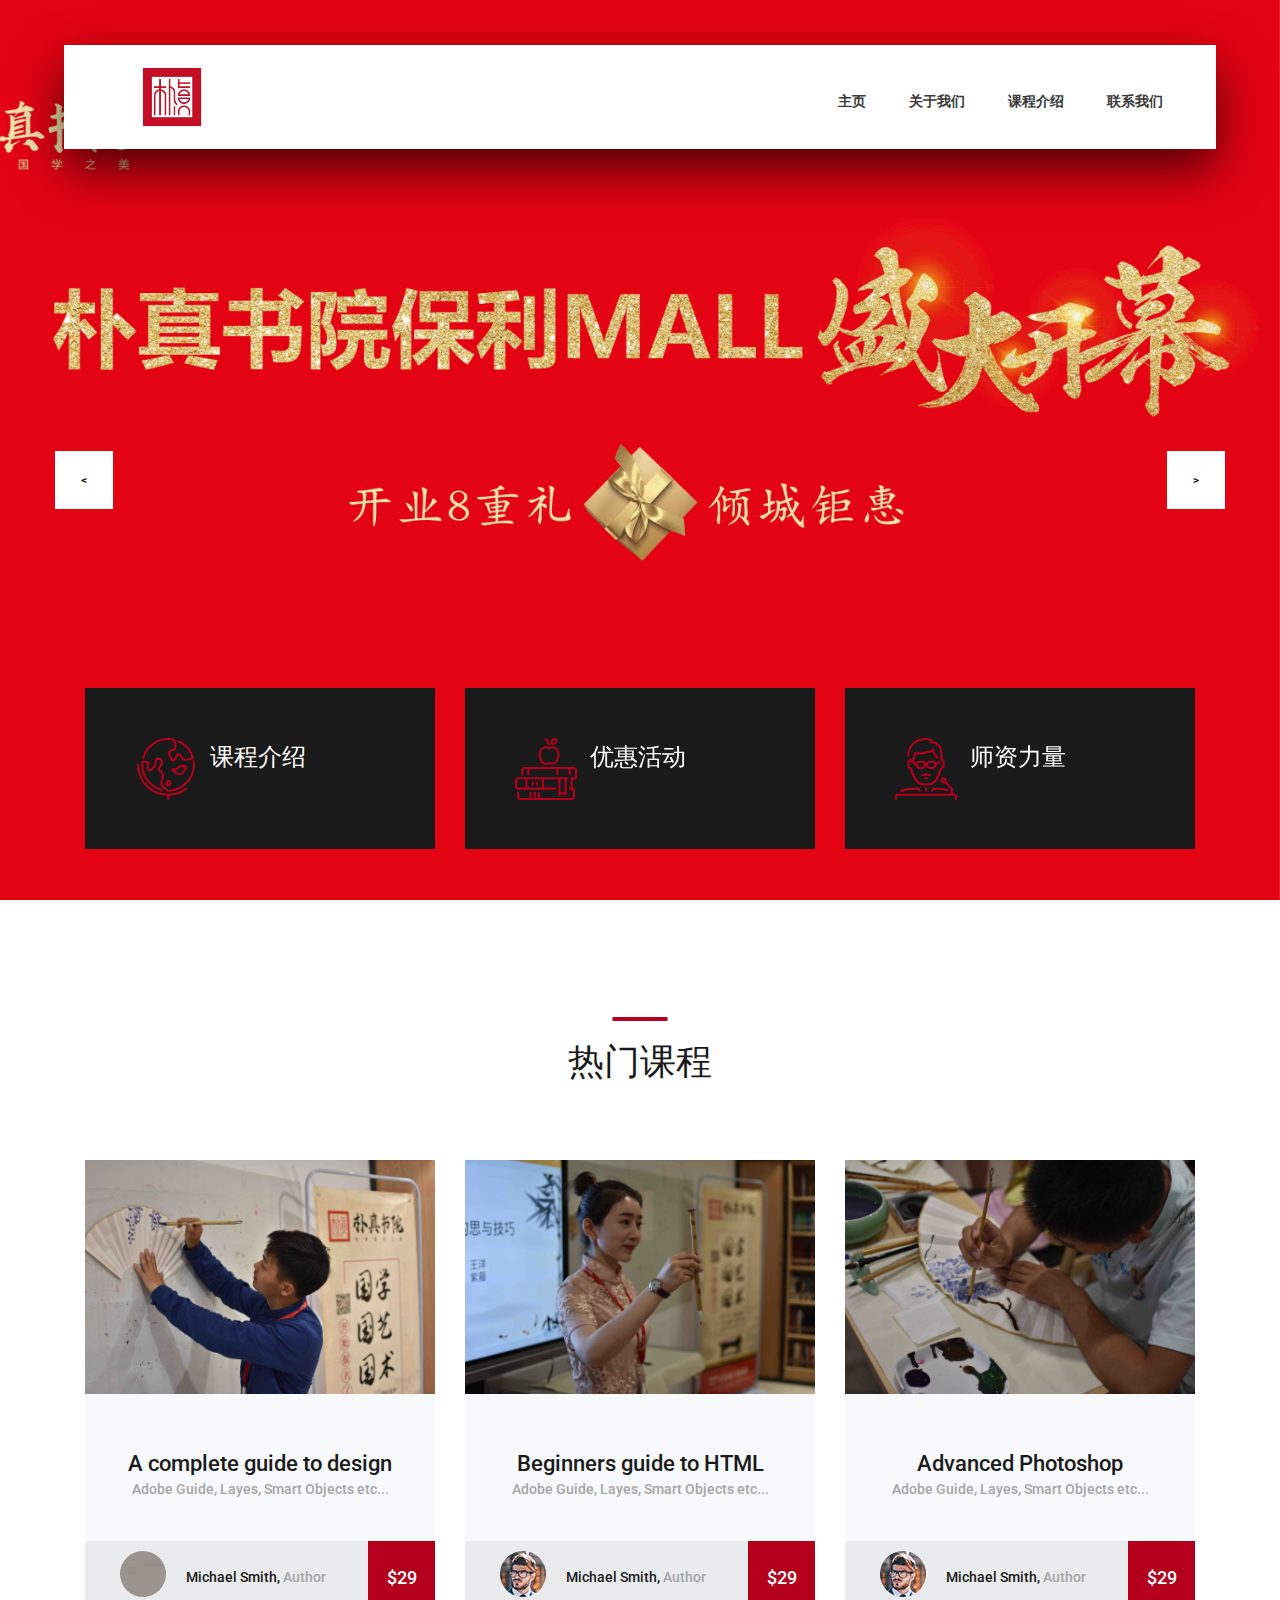
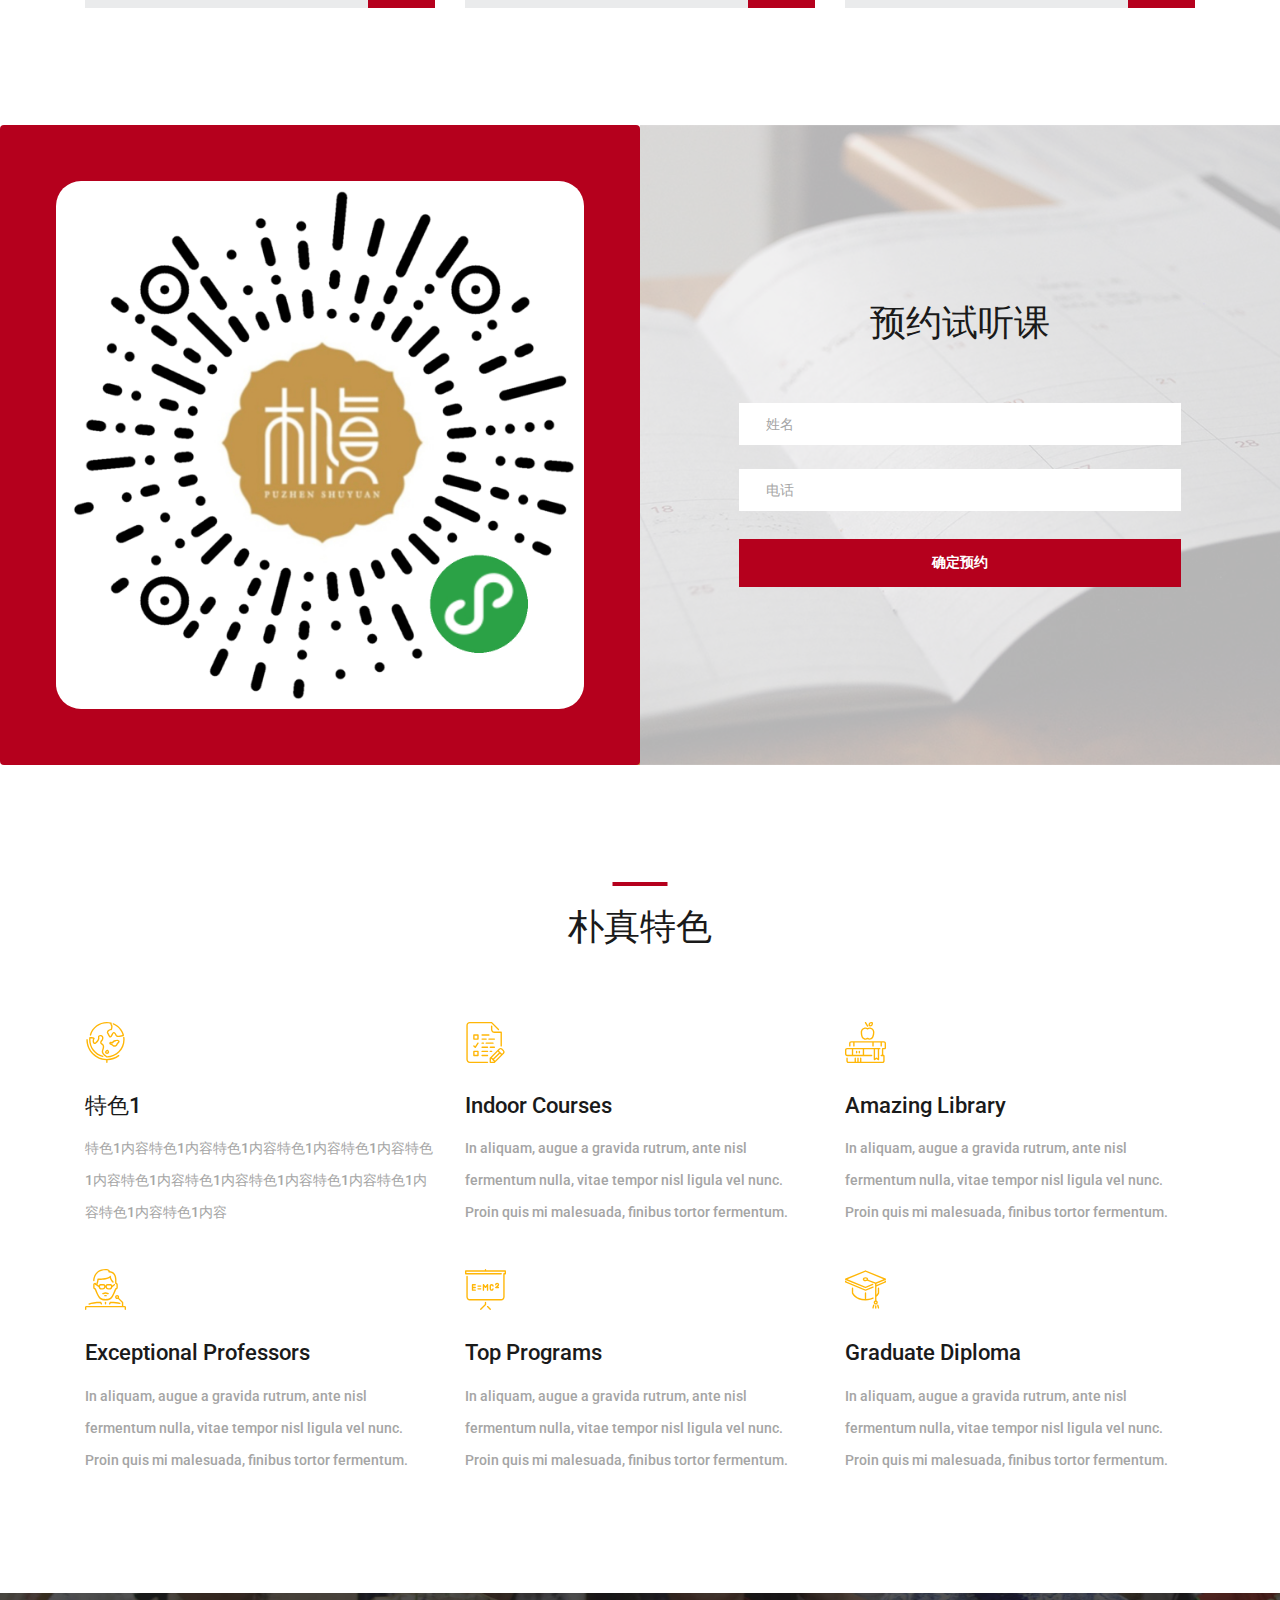
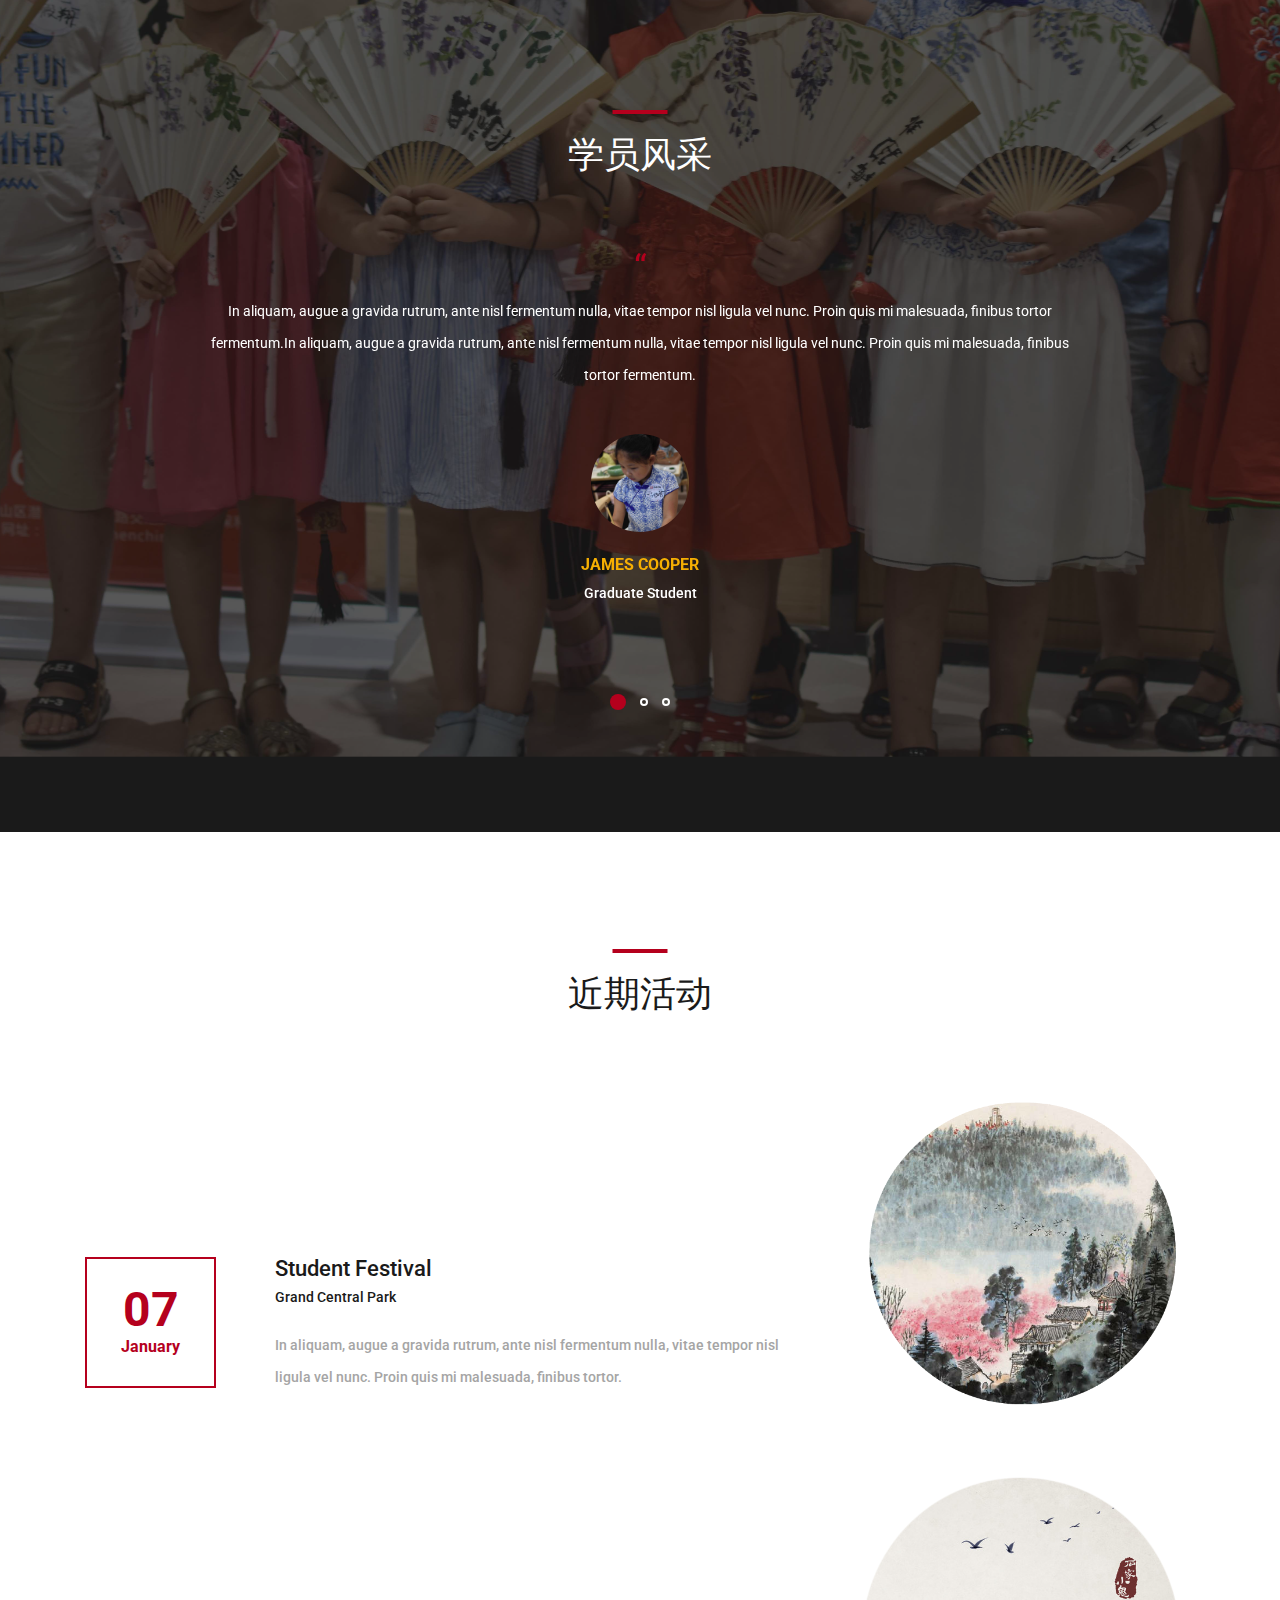
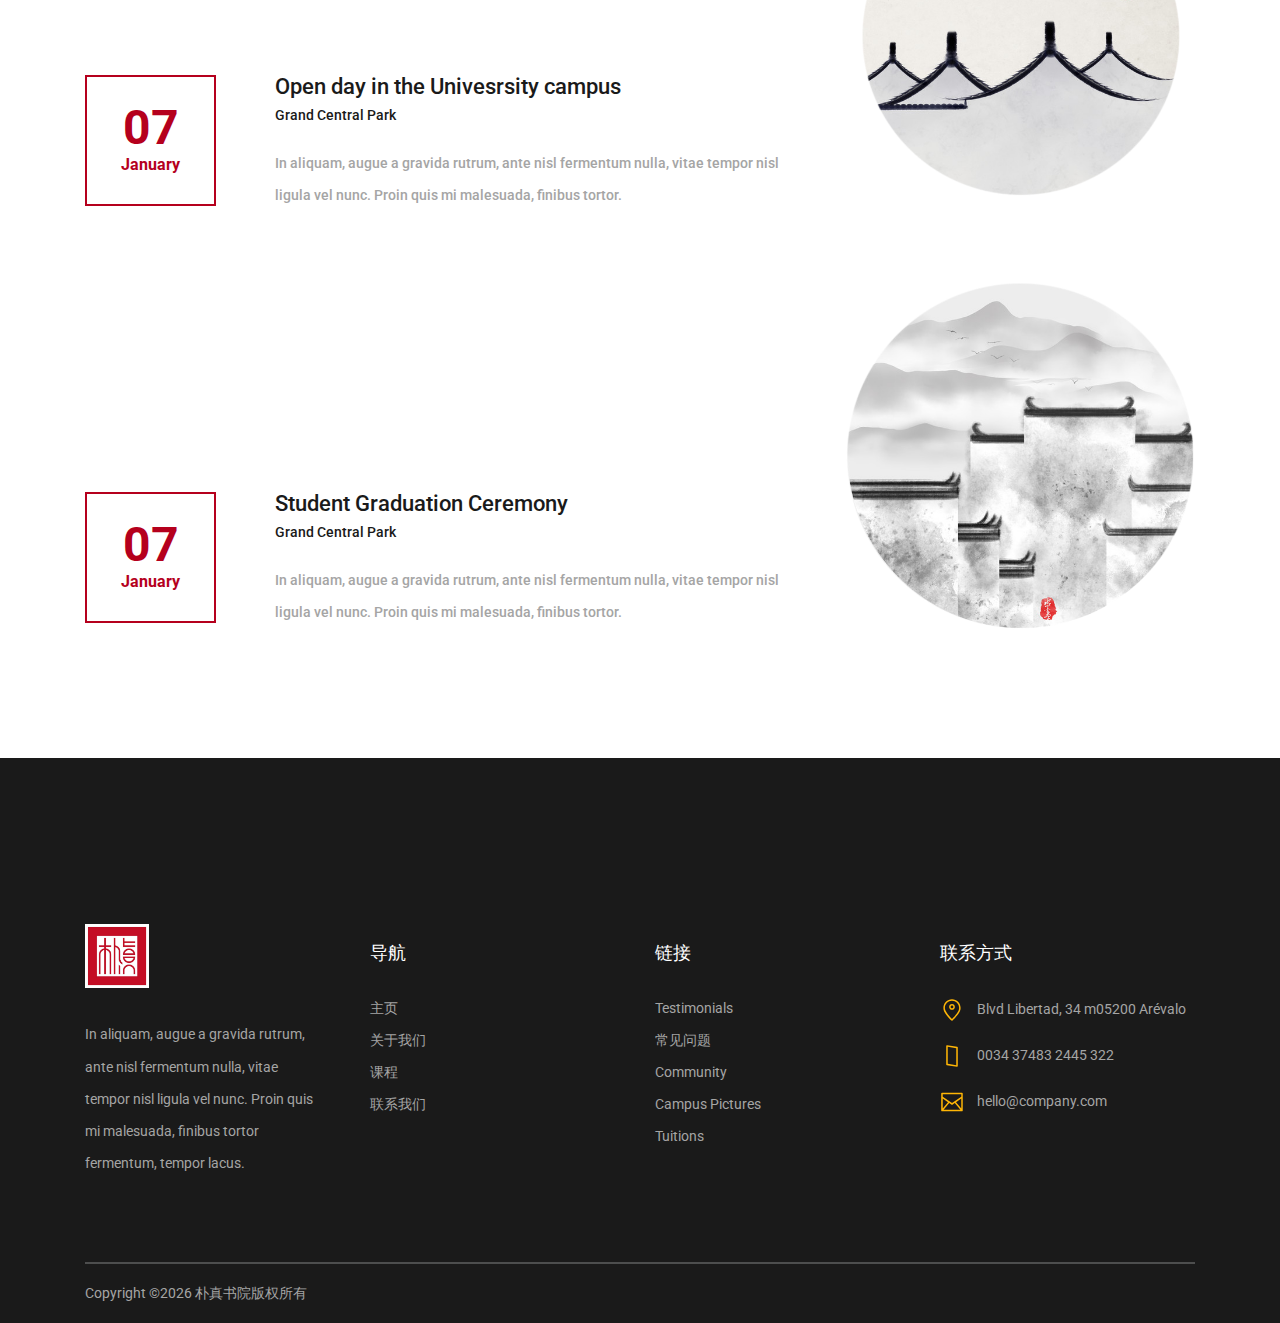
==== commit 4f459222: "add more bg image" ====
--- a/index.html
+++ b/index.html
@@ -124,6 +124,24 @@
                     </div>
                 </div>
 
+                <div class="hero_slide">
+                    <div class="hero_slide_background" style="background-image:url(images/bg5.png)"></div>
+                    <div class="hero_slide_container d-flex flex-column align-items-center justify-content-center">
+                        <div class="hero_slide_content text-center">
+                            <!--<h1 data-animation-in="fadeInUp" data-animation-out="animate-out fadeOut">Get your <span>Education</span> today!</h1>-->
+                        </div>
+                    </div>
+                </div>
+
+                <div class="hero_slide">
+                    <div class="hero_slide_background" style="background-image:url(images/bg6.png)"></div>
+                    <div class="hero_slide_container d-flex flex-column align-items-center justify-content-center">
+                        <div class="hero_slide_content text-center">
+                            <!--<h1 data-animation-in="fadeInUp" data-animation-out="animate-out fadeOut">Get your <span>Education</span> today!</h1>-->
+                        </div>
+                    </div>
+                </div>
+
                 <!-- Hero Slide -->
                 <div class="hero_slide">
                     <div class="hero_slide_background"
@@ -134,6 +152,14 @@
                         </div>
                     </div>
                 </div>
+                <div class="hero_slide">
+                    <div class="hero_slide_background" style="background-image:url(images/bg8.jpg)"></div>
+                    <div class="hero_slide_container d-flex flex-column align-items-center justify-content-center">
+                        <div class="hero_slide_content text-center">
+                            <!--<h1 data-animation-in="fadeInUp" data-animation-out="animate-out fadeOut">Get your <span>Education</span> today!</h1>-->
+                        </div>
+                    </div>
+                </div>
 
             </div>
 
@@ -263,19 +289,21 @@
 
         <div class="container-fluid">
 
-            <div class="row row-eq-height">
+            <div class="row row-eq-height" style="background-image:url(images/qrcode.jpg)">
                 <div class="col-lg-6 nopadding">
-
+                    <div class="card register_section d-flex flex-column align-items-center justify-content-center" style="padding: 4em">
+                        <img  class="card-img-top" src="images/qrcode.jpg" style="border-radius: 25px">
+                    </div>
                     <!-- Register -->
 
-                    <div class="register_section d-flex flex-column align-items-center justify-content-center">
-                        <div class="register_content text-center">
-                            <h1 class="register_title">优惠优惠优惠优惠优惠优惠优惠优惠优惠优</h1>
-                            <p class="register_text">优惠优惠优惠优惠优惠优惠优惠优惠优惠优惠优惠优惠优惠优惠优惠优惠优惠优惠优惠优惠优惠优惠优惠优惠</p>
-                            <div class="button button_1 register_button mx-auto trans_200"><a href="#">了解详情</a>
-                            </div>
-                        </div>
-                    </div>
+                    <!--<div class="register_section d-flex flex-column align-items-center justify-content-center">-->
+                        <!--<div class="register_content text-center">-->
+                            <!--<h1 class="register_title">优惠优惠优惠优惠优惠优惠优惠优惠优惠优</h1>-->
+                            <!--<p class="register_text">优惠优惠优惠优惠优惠优惠优惠优惠优惠优惠优惠优惠优惠优惠优惠优惠优惠优惠优惠优惠优惠优惠优惠优惠</p>-->
+                            <!--<div class="button button_1 register_button mx-auto trans_200"><a href="#">了解详情</a>-->
+                            <!--</div>-->
+                        <!--</div>-->
+                    <!--</div>-->
 
                 </div>
 
@@ -327,9 +355,8 @@
                     <div class="icon_container d-flex flex-column justify-content-end">
                         <img src="images/earth-globe.svg" alt="">
                     </div>
-                    <h3>Online Courses</h3>
-                    <p>In aliquam, augue a gravida rutrum, ante nisl fermentum nulla, vitae tempor nisl ligula vel nunc.
-                        Proin quis mi malesuada, finibus tortor fermentum.</p>
+                    <h3>特色1</h3>
+                    <p>特色1内容特色1内容特色1内容特色1内容特色1内容特色1内容特色1内容特色1内容特色1内容特色1内容特色1内容特色1内容特色1内容</p>
                 </div>
 
                 <div class="col-lg-4 service_item text-left d-flex flex-column align-items-start justify-content-start">
@@ -511,7 +538,7 @@
 
                             <div class="col-lg-4 order-lg-3 order-1">
                                 <div class="event_image">
-                                    <img src="images/t1.jpg">
+                                    <img src="images/09.png">
                                 </div>
                             </div>
 
@@ -543,7 +570,7 @@
 
                             <div class="col-lg-4 order-lg-3 order-1">
                                 <div class="event_image">
-                                    <img src="images/event_2.jpg" alt="https://unsplash.com/@claybanks1989">
+                                    <img src="images/10.png">
                                 </div>
                             </div>
 
@@ -575,7 +602,7 @@
 
                             <div class="col-lg-4 order-lg-3 order-1">
                                 <div class="event_image">
-                                    <img src="images/event_3.jpg" alt="https://unsplash.com/@juanmramosjr">
+                                    <img src="images/11.png" alt="https://unsplash.com/@juanmramosjr">
                                 </div>
                             </div>
 
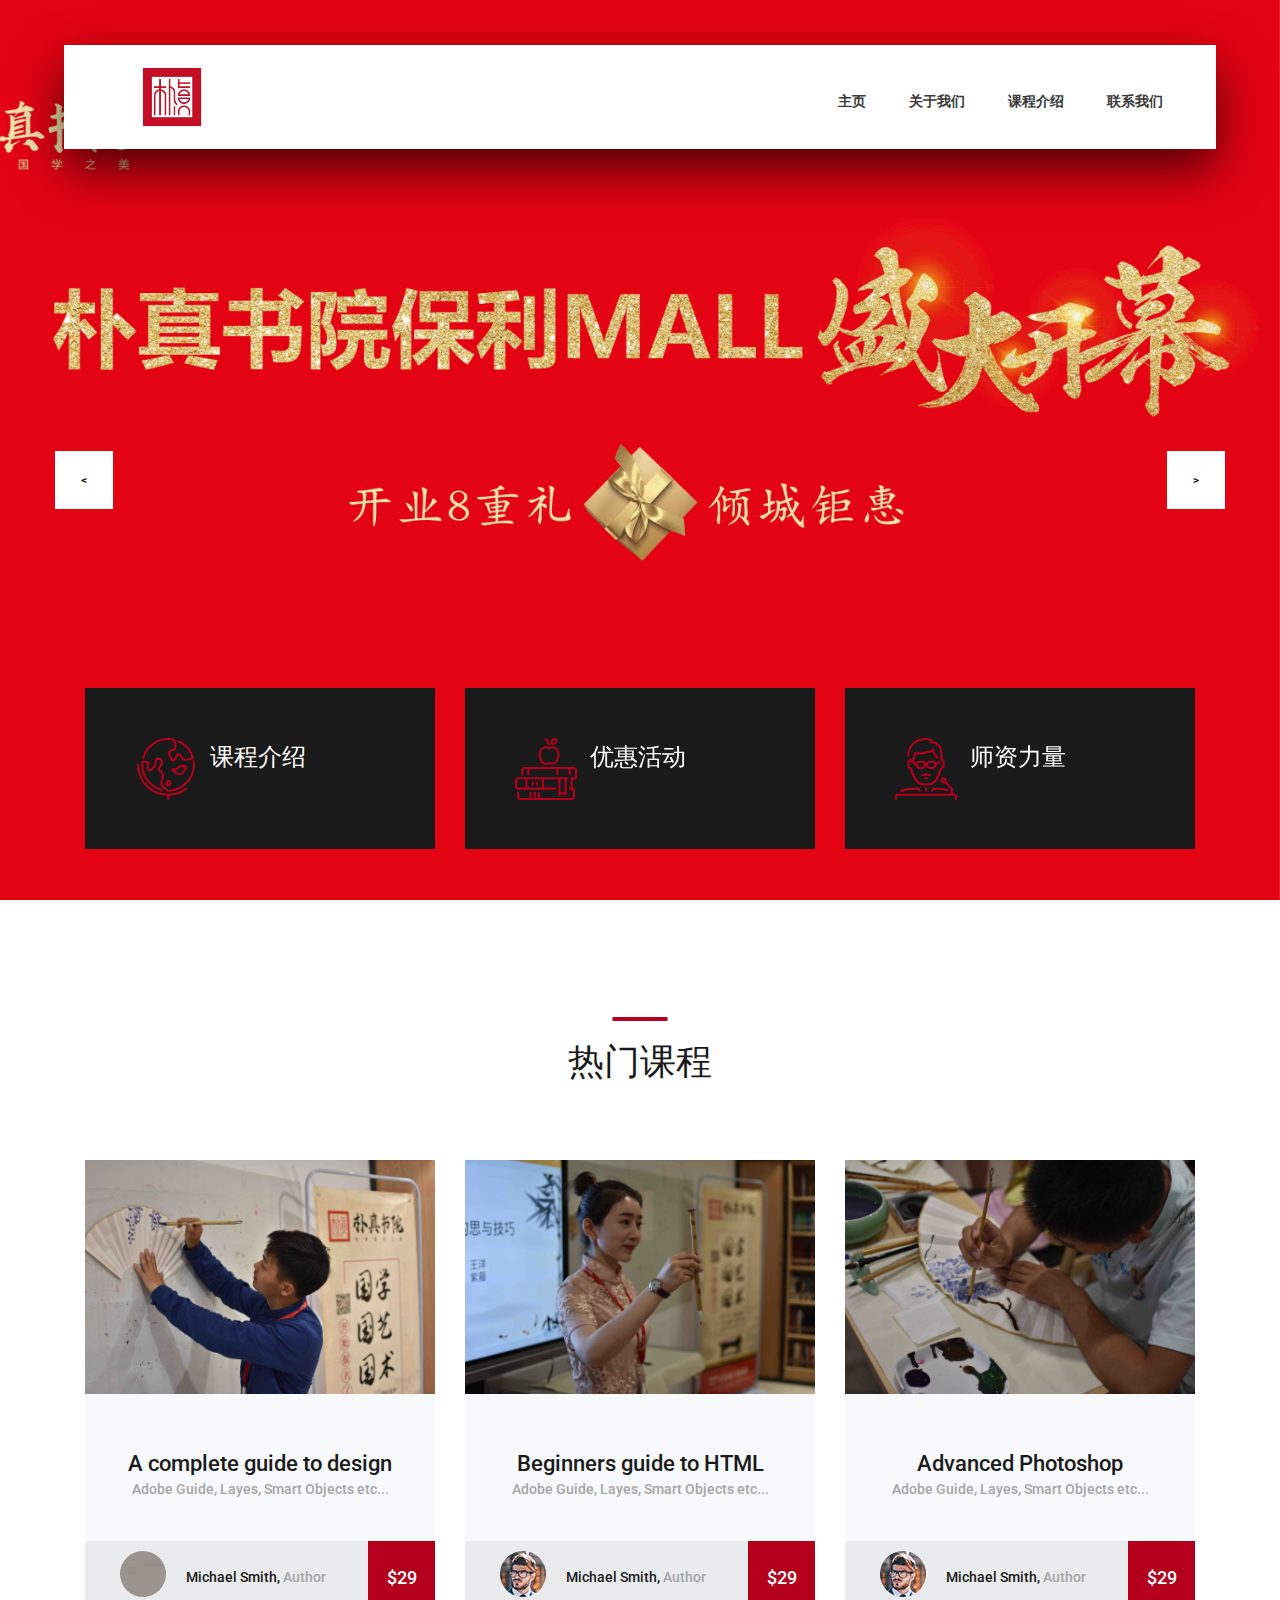
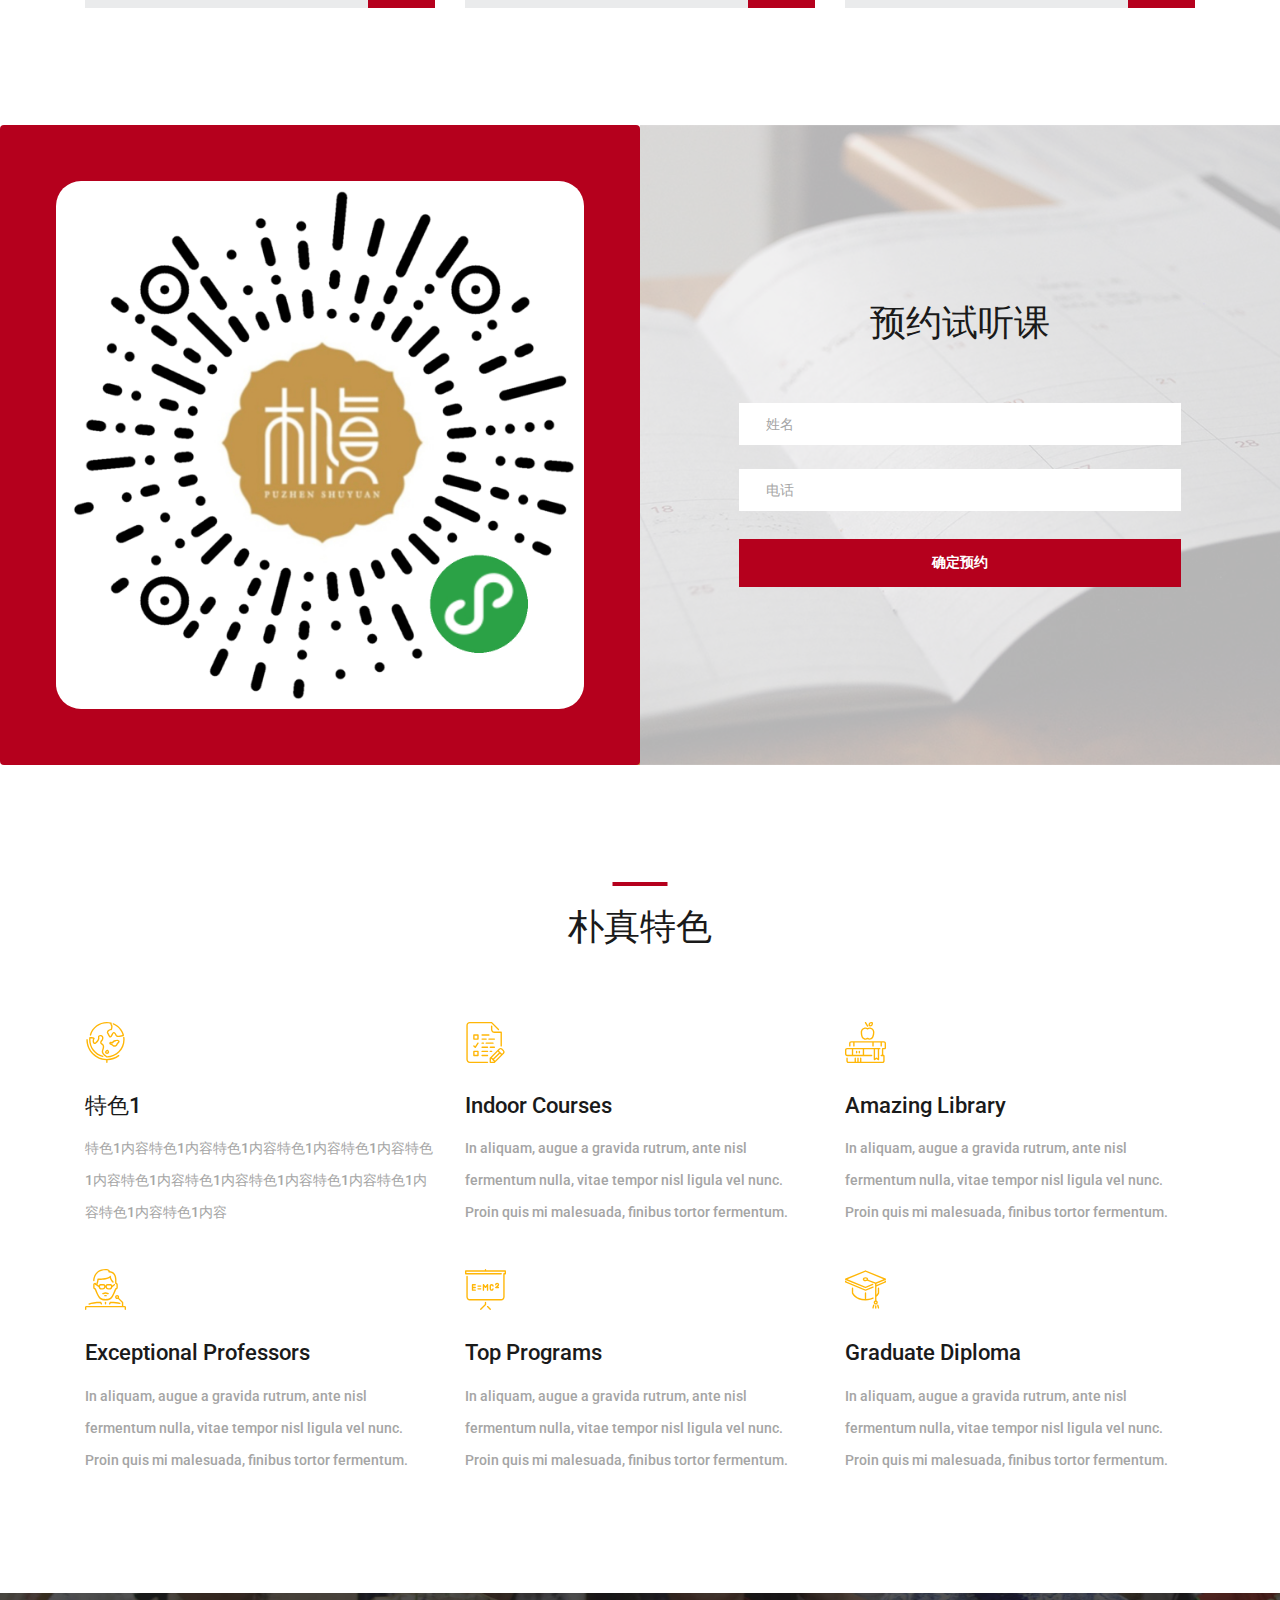
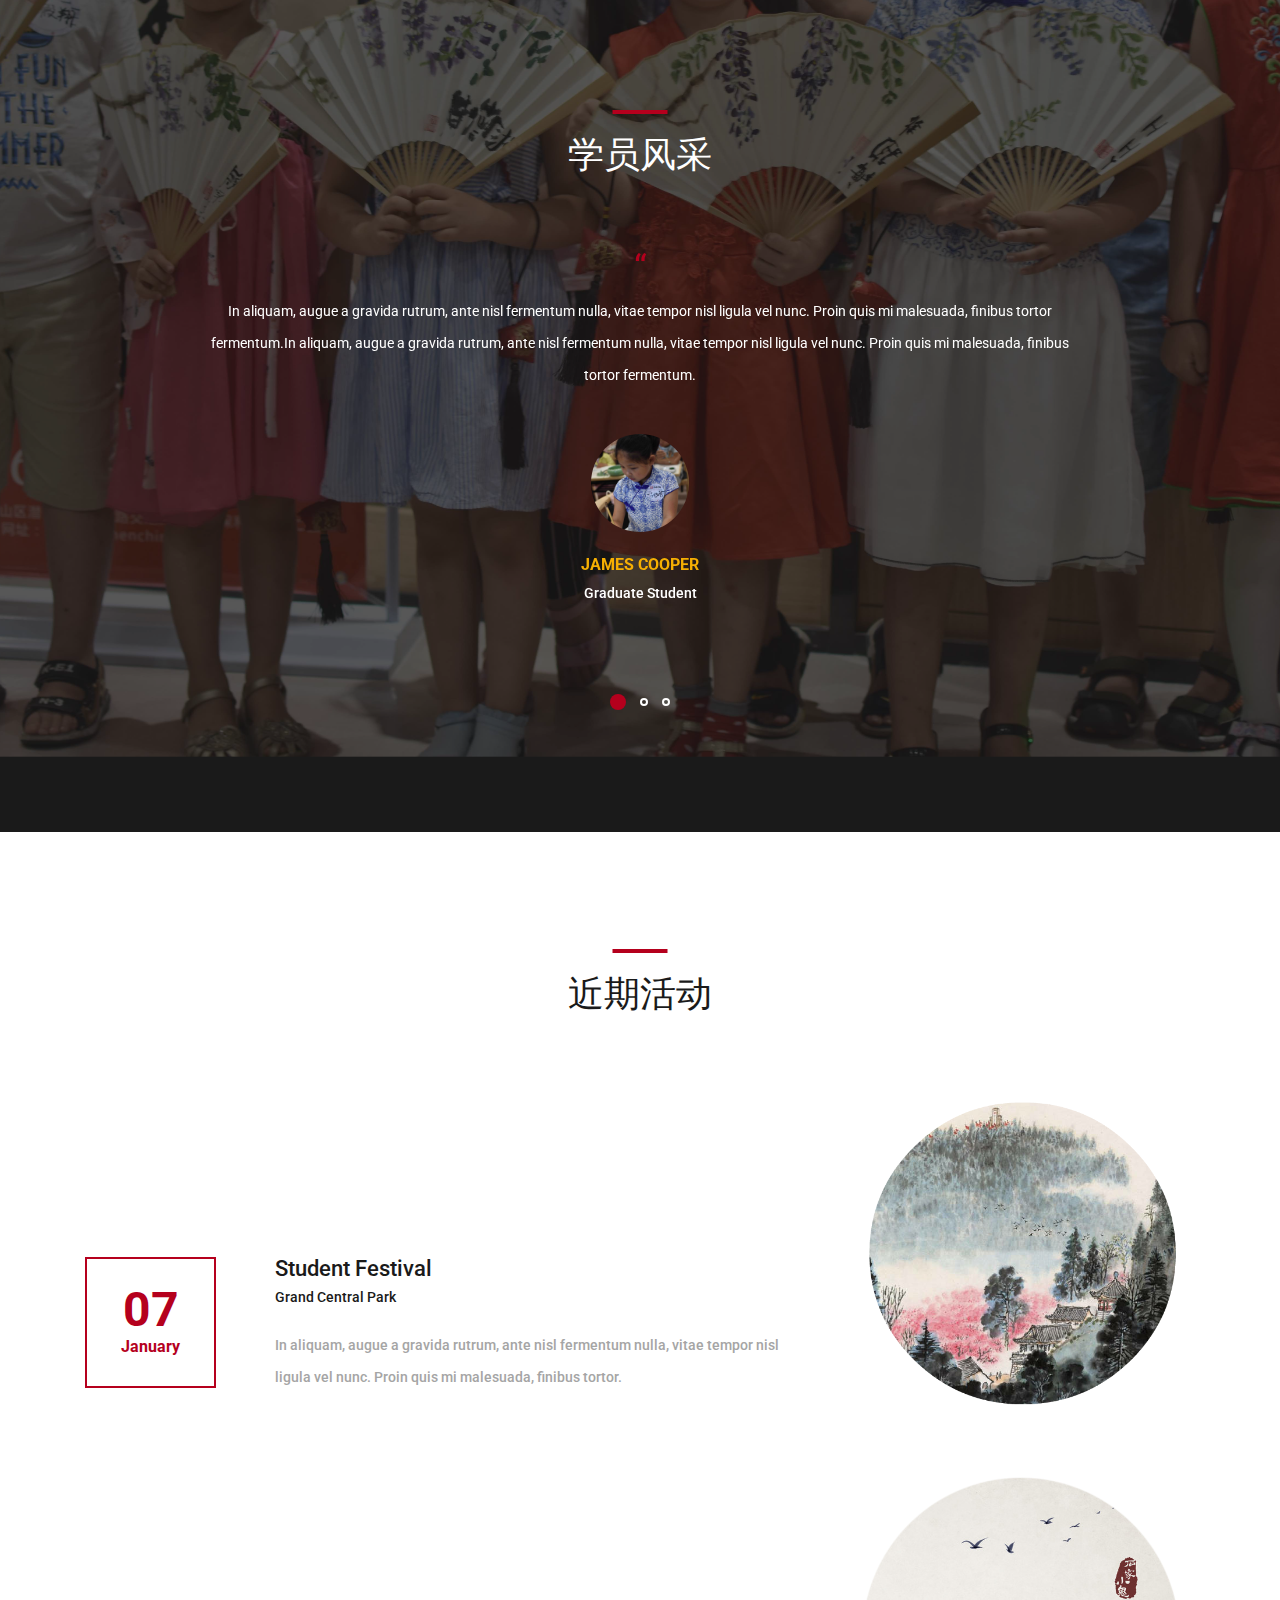
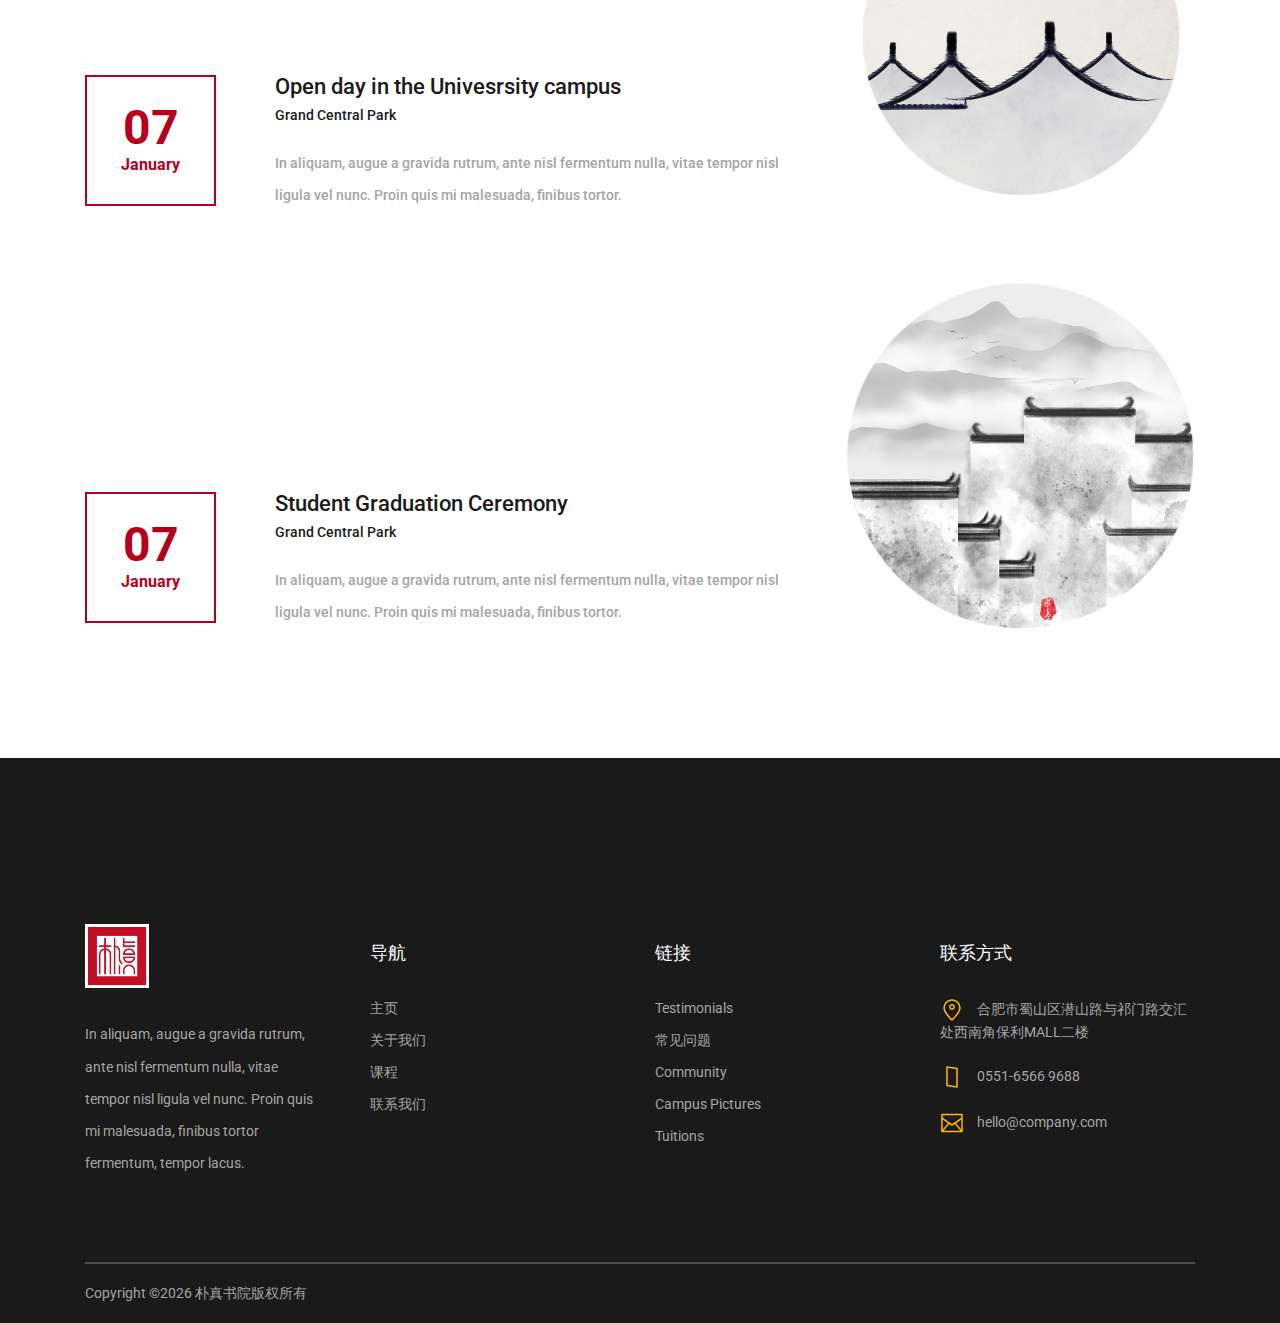
==== commit b7c1d572: "update address" ====
--- a/index.html
+++ b/index.html
@@ -47,7 +47,7 @@
         </div>
         <div class="header_side d-flex flex-row justify-content-center align-items-center">
             <img src="images/phone-call.svg" alt="">
-            <span>+43 4566 7788 2457</span>
+            <span>0551-6566 9688</span>
         </div>
 
         <!-- Hamburger -->
@@ -711,13 +711,13 @@
                                     <div class="footer_contact_icon">
                                         <img src="images/placeholder.svg" alt="https://www.flaticon.com/authors/lucy-g">
                                     </div>
-                                    Blvd Libertad, 34 m05200 Arévalo
+                                    合肥市蜀山区潜山路与祁门路交汇处西南角保利MALL二楼
                                 </li>
                                 <li class="footer_contact_item">
                                     <div class="footer_contact_icon">
                                         <img src="images/smartphone.svg" alt="https://www.flaticon.com/authors/lucy-g">
                                     </div>
-                                    0034 37483 2445 322
+                                    0551-6566 9688
                                 </li>
                                 <li class="footer_contact_item">
                                     <div class="footer_contact_icon">
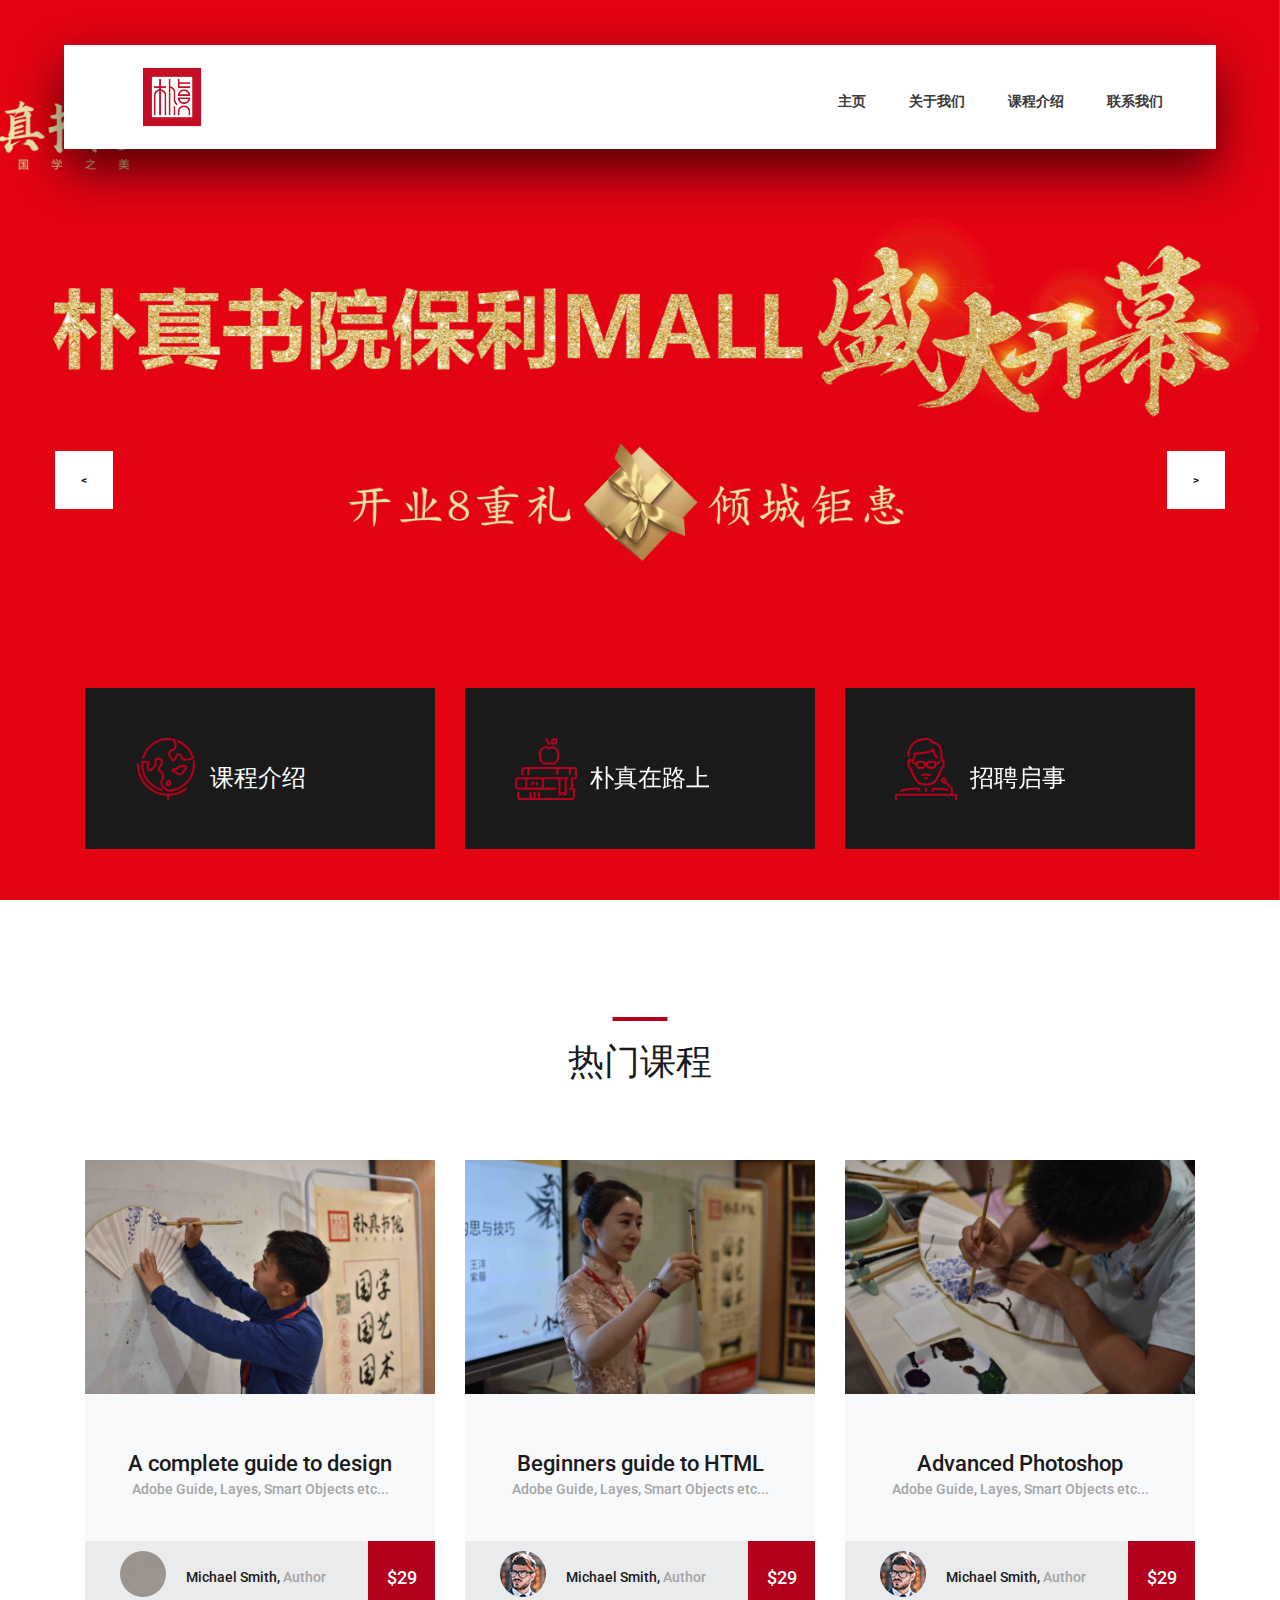
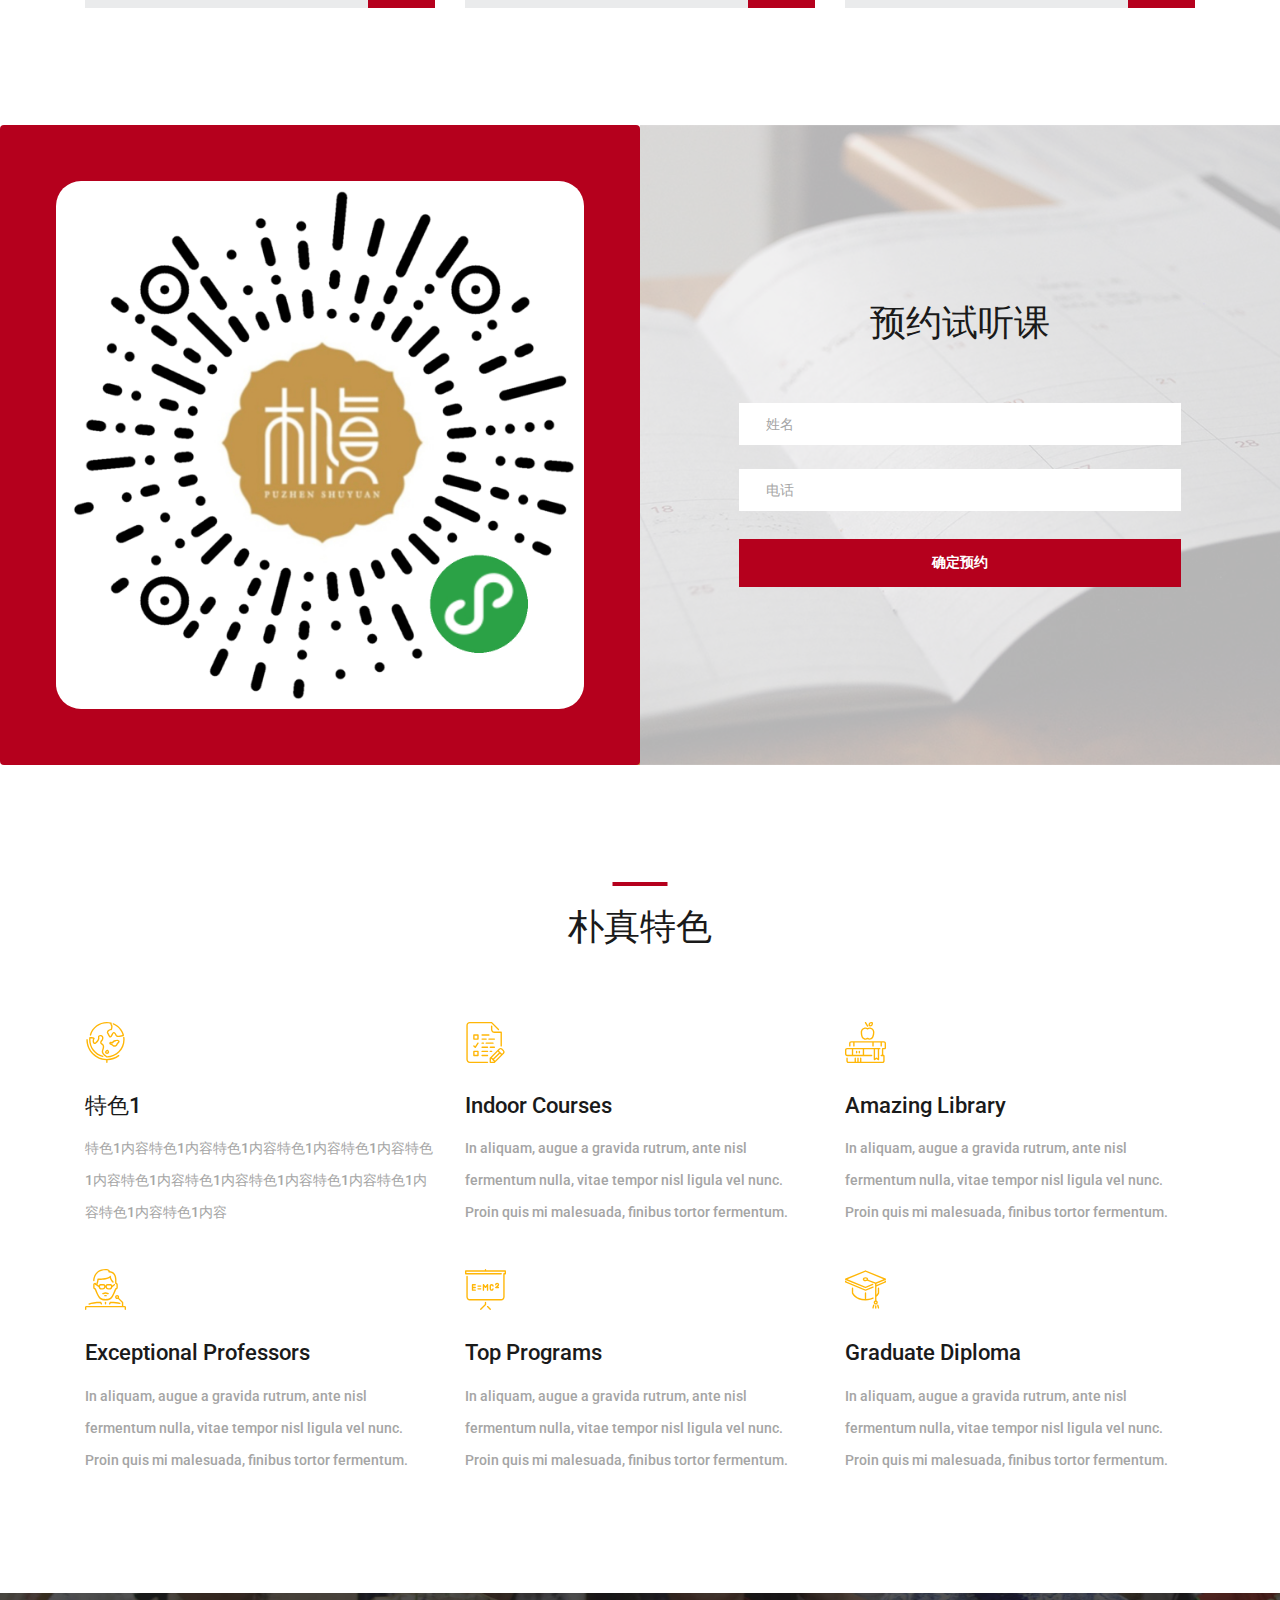
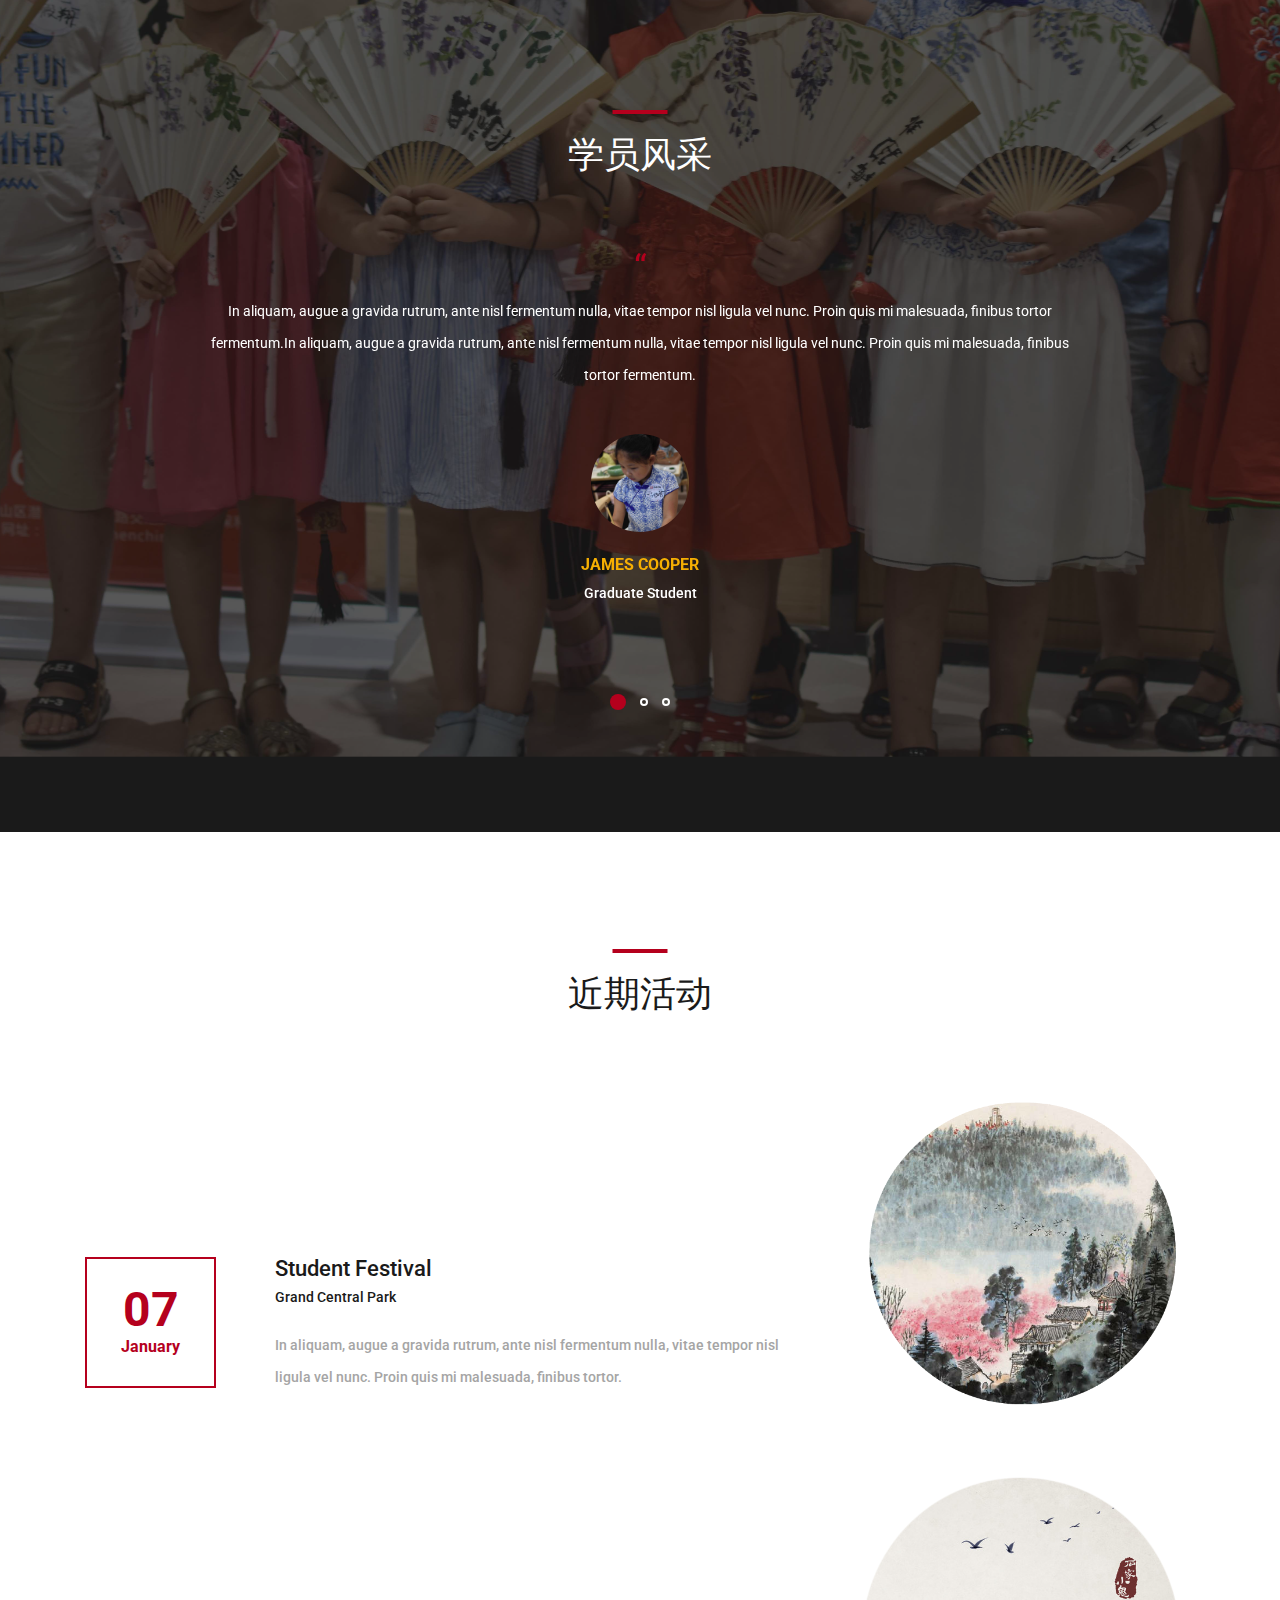
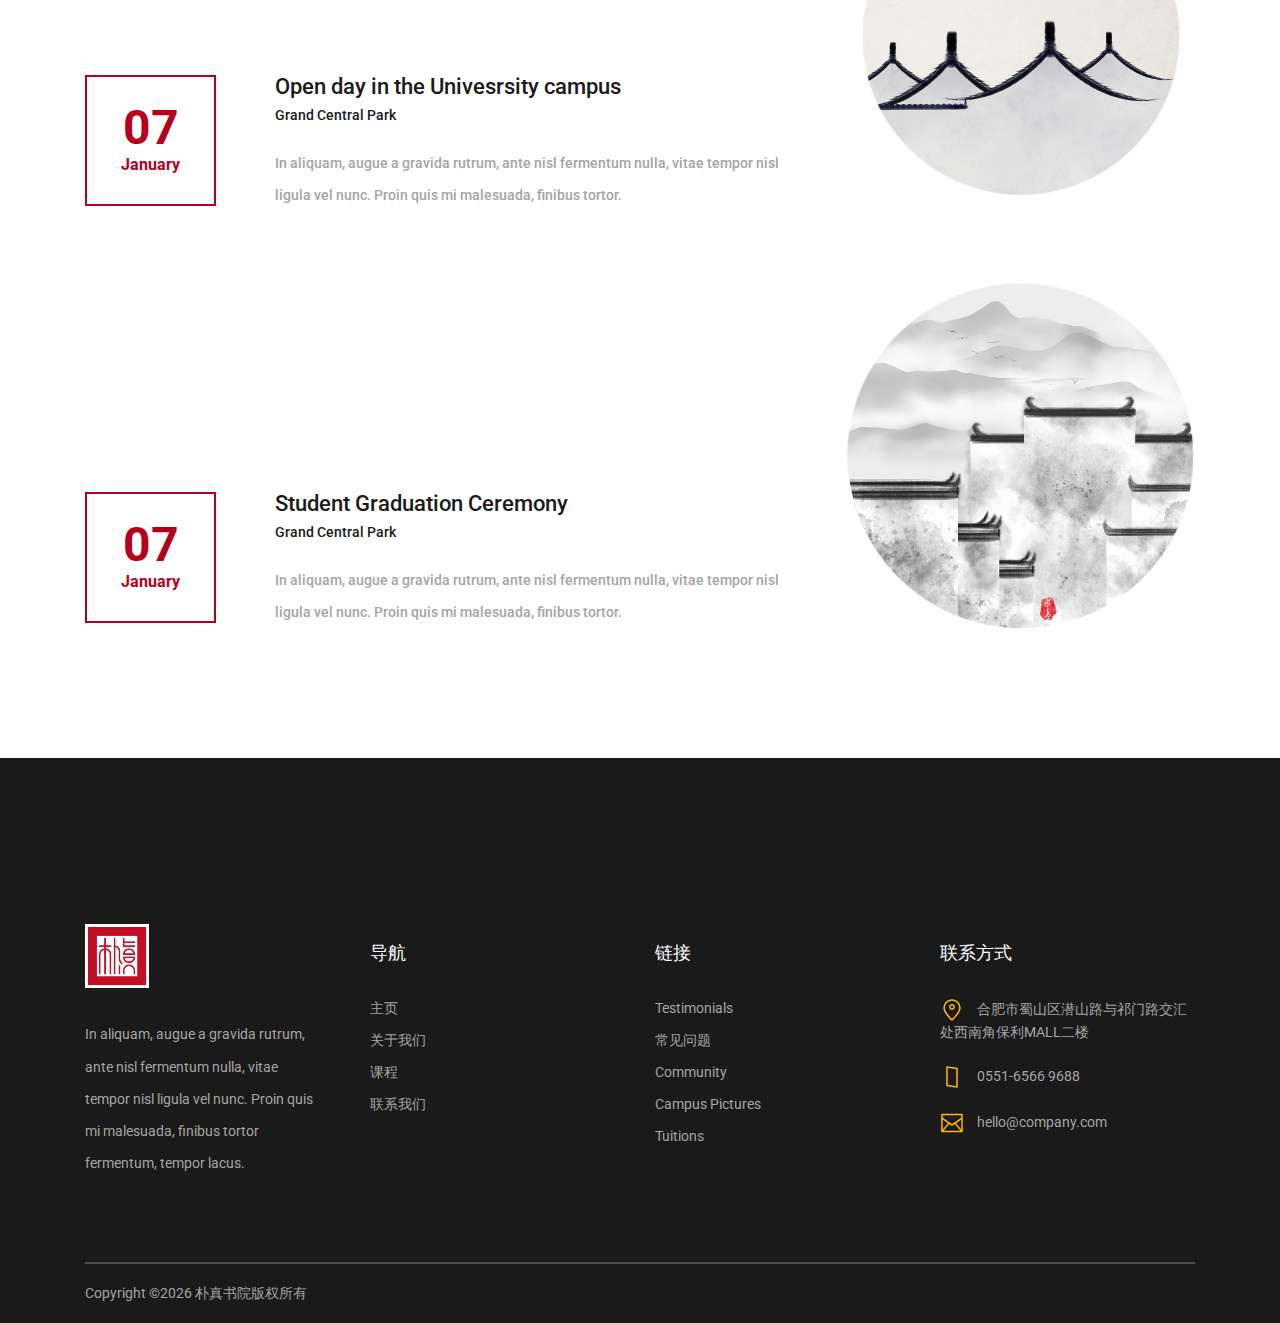
==== commit 57b2a2d5: "update address" ====
--- a/index.html
+++ b/index.html
@@ -178,8 +178,7 @@
                         <div class="hero_box d-flex flex-row align-items-center justify-content-start">
                             <img src="images/earth-globe.svg" class="svg" alt="">
                             <div class="hero_box_content">
-                                <h2 class="hero_box_title">课程介绍</h2>
-                                <a href="courses.html" class="hero_box_link"></a>
+                                <a href="courses.html" class="hero_box_link"><h2 class="hero_box_title">课程介绍</h2></a>
                             </div>
                         </div>
                     </div>
@@ -188,8 +187,7 @@
                         <div class="hero_box d-flex flex-row align-items-center justify-content-start">
                             <img src="images/books.svg" class="svg" alt="">
                             <div class="hero_box_content">
-                                <h2 class="hero_box_title">优惠活动</h2>
-                                <a href="courses.html" class="hero_box_link"></a>
+                                <a href="https://mp.weixin.qq.com/s/LF79a1cW3MVnukAkUxcSCg" target="_tab" class="hero_box_link"><h2 class="hero_box_title">朴真在路上</h2></a>
                             </div>
                         </div>
                     </div>
@@ -198,8 +196,8 @@
                         <div class="hero_box d-flex flex-row align-items-center justify-content-start">
                             <img src="images/professor.svg" class="svg" alt="">
                             <div class="hero_box_content">
-                                <h2 class="hero_box_title">师资力量</h2>
-                                <a href="teachers.html" class="hero_box_link"></a>
+
+                                <a href="teachers.html" class="hero_box_link"><h2 class="hero_box_title">招聘启事</h2></a>
                             </div>
                         </div>
                     </div>
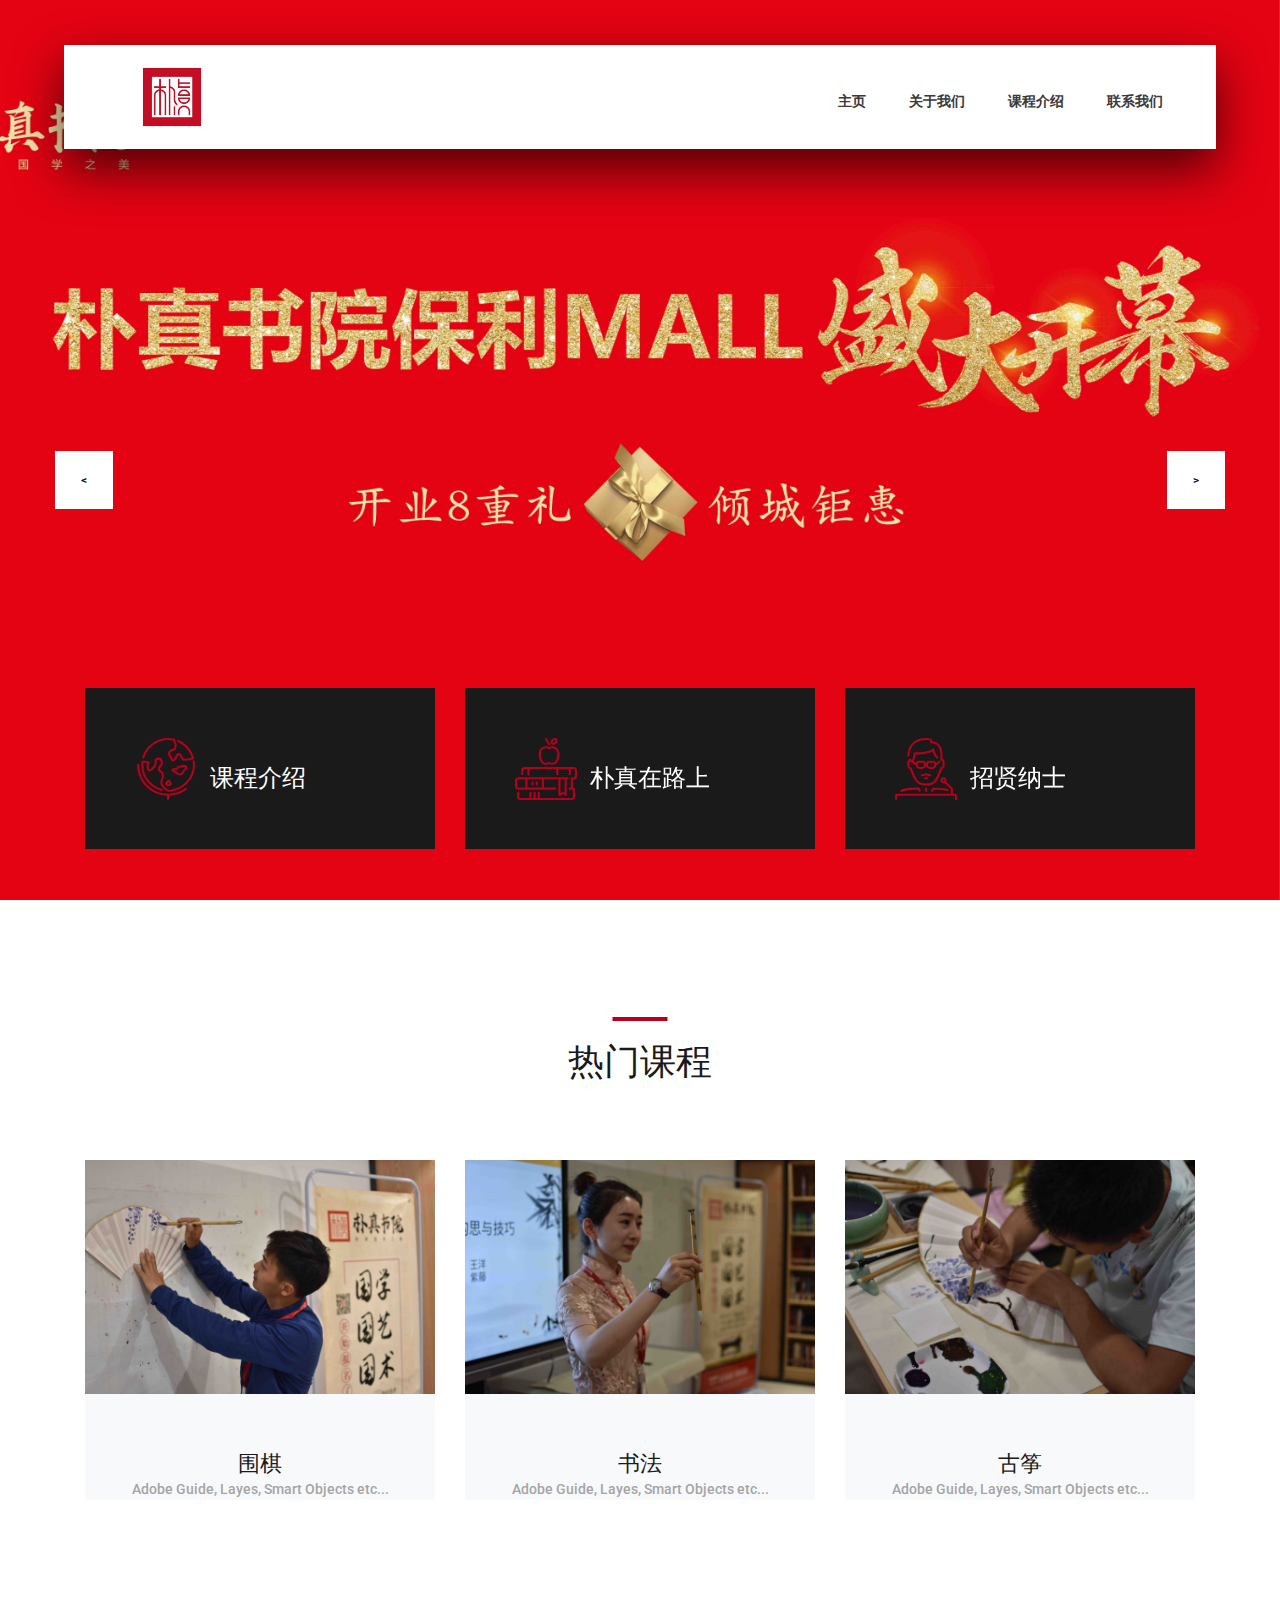
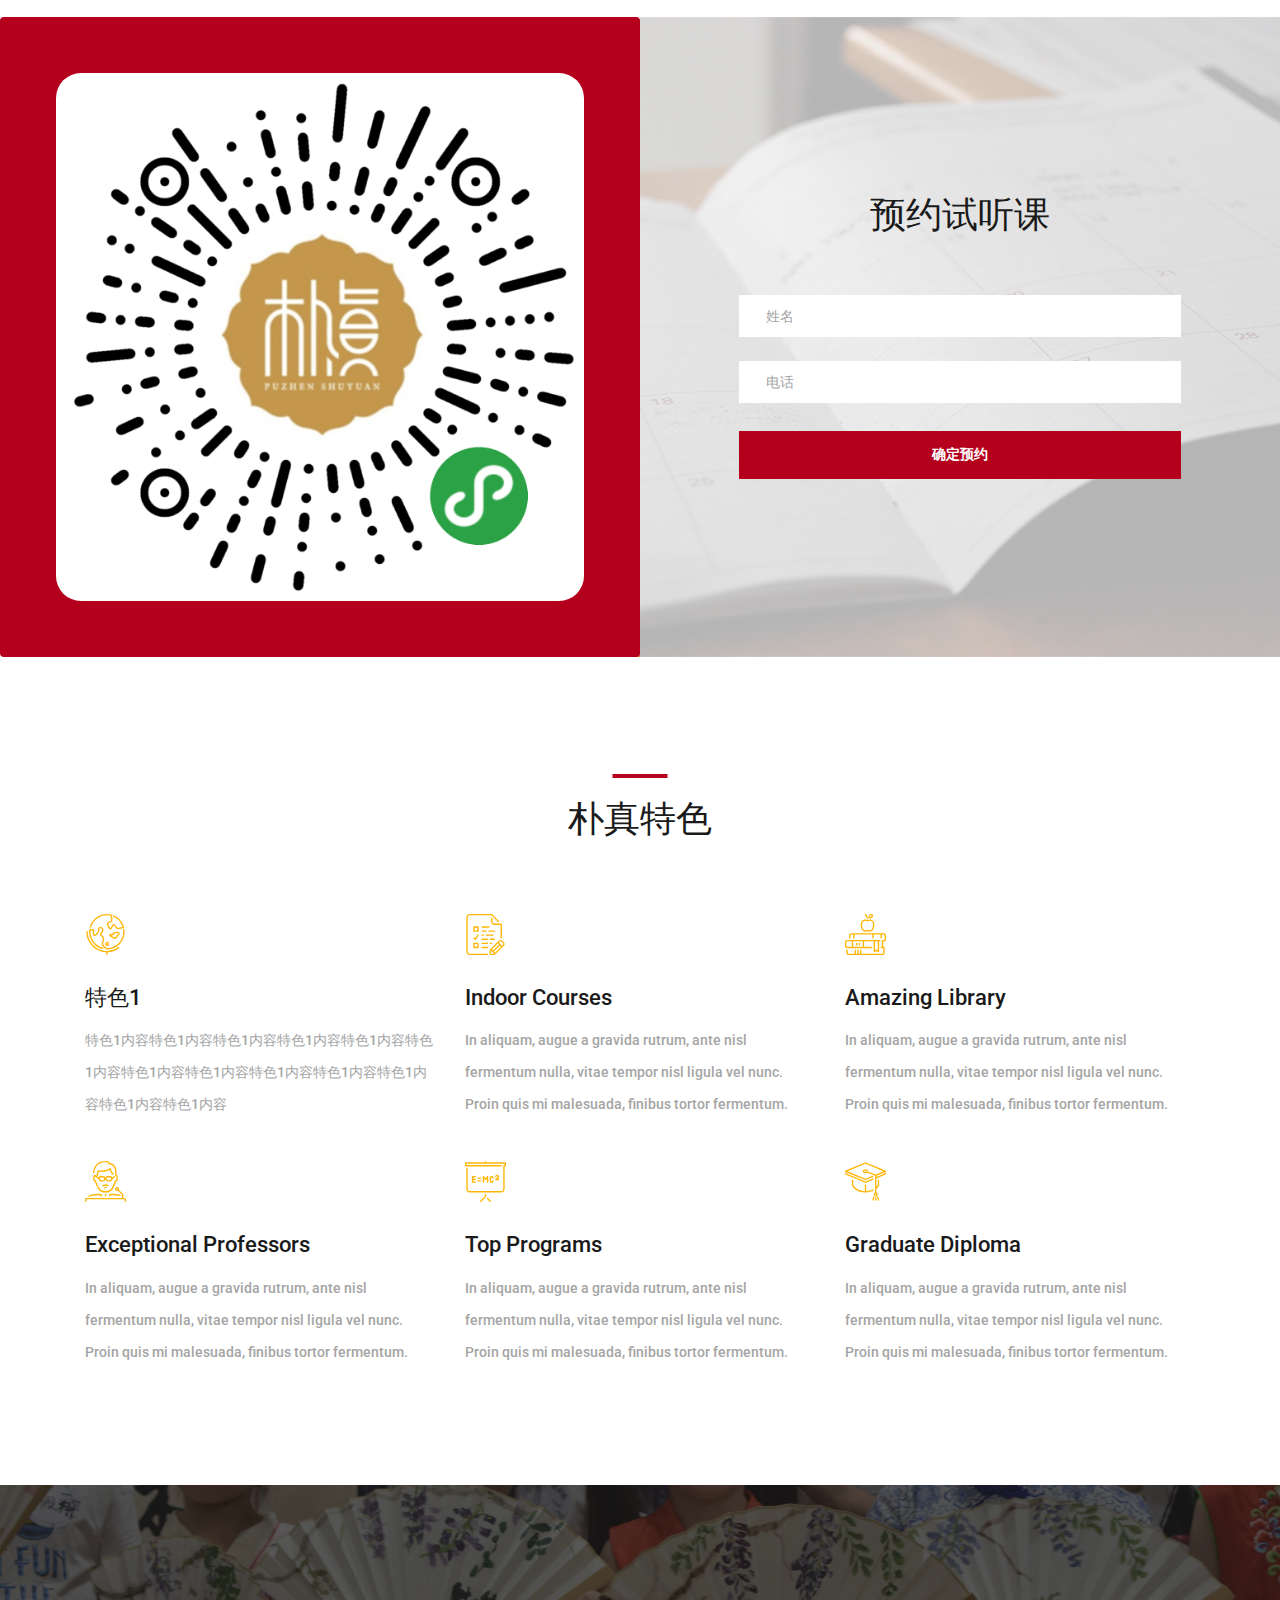
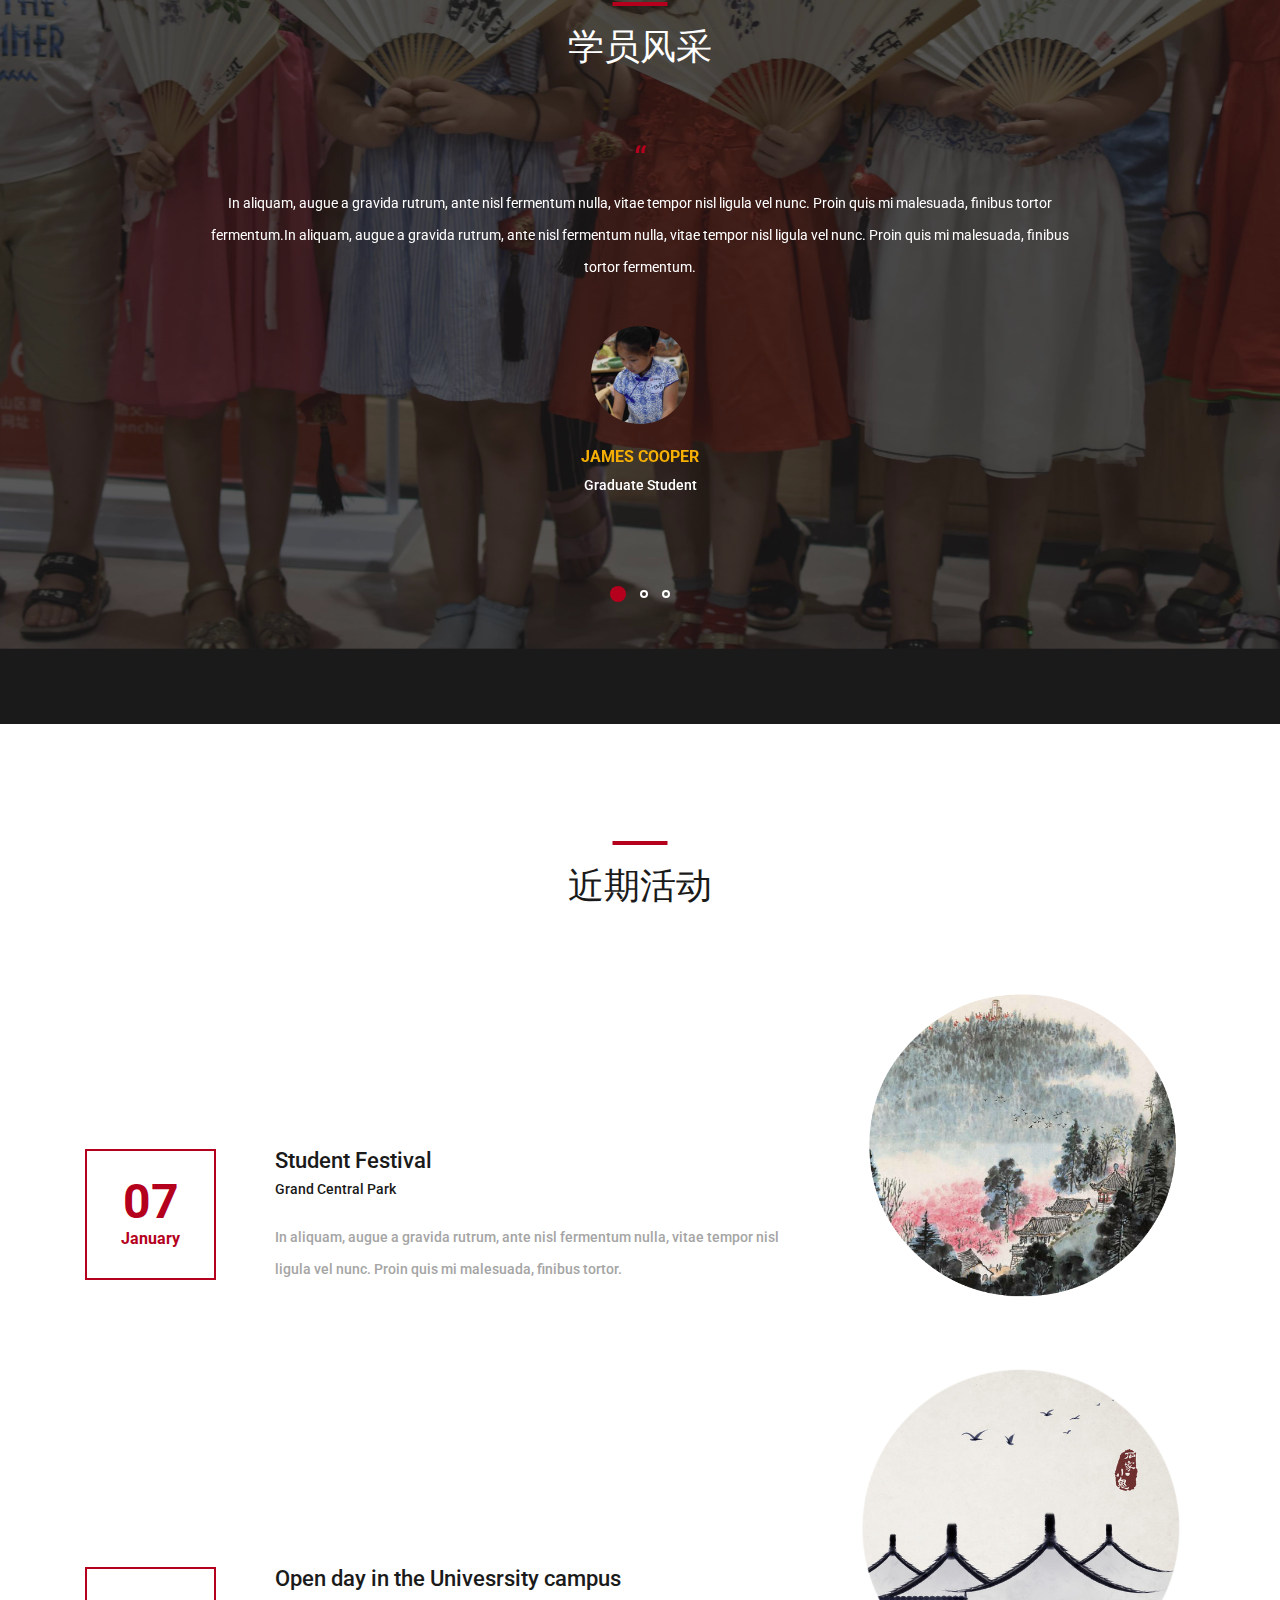
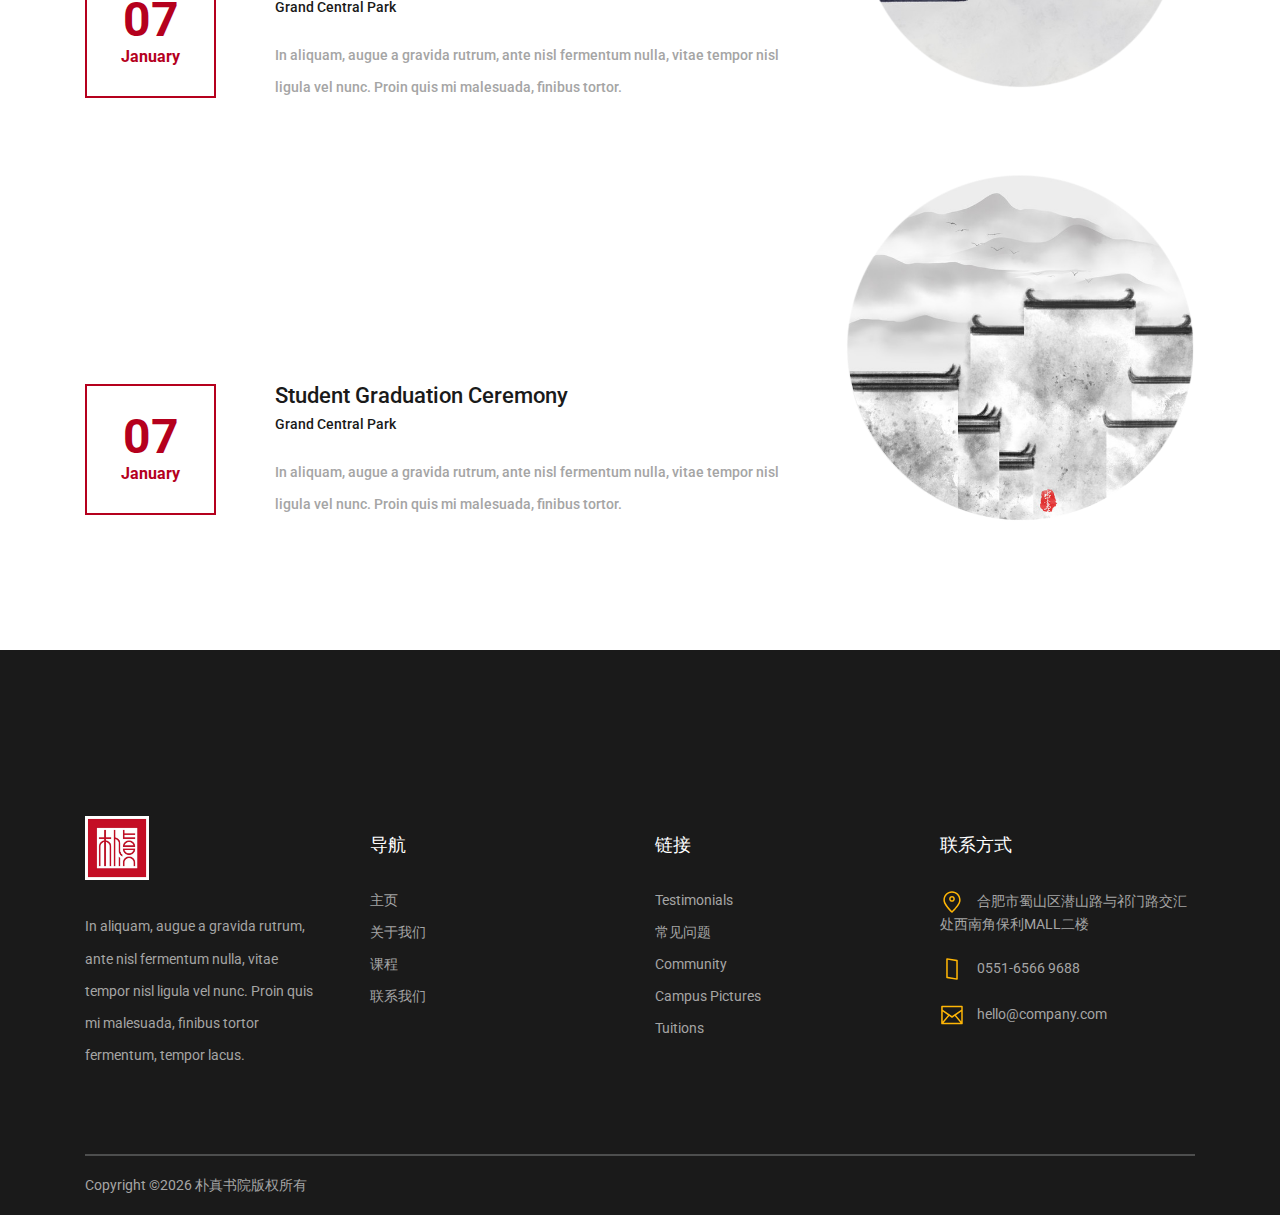
==== commit c03712e3: "update wb" ====
--- a/index.html
+++ b/index.html
@@ -79,15 +79,15 @@
 
                 <!-- Menu Social -->
 
-                <div class="menu_social_container menu_mm">
-                    <ul class="menu_social menu_mm">
-                        <li class="menu_social_item menu_mm"><a href="#"><i class="fab fa-pinterest"></i></a></li>
-                        <li class="menu_social_item menu_mm"><a href="#"><i class="fab fa-linkedin-in"></i></a></li>
-                        <li class="menu_social_item menu_mm"><a href="#"><i class="fab fa-instagram"></i></a></li>
-                        <li class="menu_social_item menu_mm"><a href="#"><i class="fab fa-facebook-f"></i></a></li>
-                        <li class="menu_social_item menu_mm"><a href="#"><i class="fab fa-twitter"></i></a></li>
-                    </ul>
-                </div>
+                <!--<div class="menu_social_container menu_mm">-->
+                    <!--<ul class="menu_social menu_mm">-->
+                        <!--<li class="menu_social_item menu_mm"><a href="#"><i class="fab fa-pinterest"></i></a></li>-->
+                        <!--<li class="menu_social_item menu_mm"><a href="#"><i class="fab fa-linkedin-in"></i></a></li>-->
+                        <!--<li class="menu_social_item menu_mm"><a href="#"><i class="fab fa-instagram"></i></a></li>-->
+                        <!--<li class="menu_social_item menu_mm"><a href="#"><i class="fab fa-facebook-f"></i></a></li>-->
+                        <!--<li class="menu_social_item menu_mm"><a href="#"><i class="fab fa-twitter"></i></a></li>-->
+                    <!--</ul>-->
+                <!--</div>-->
 
                 <div class="menu_copyright menu_mm">朴真书院权利所有</div>
             </div>
@@ -197,7 +197,7 @@
                             <img src="images/professor.svg" class="svg" alt="">
                             <div class="hero_box_content">
 
-                                <a href="teachers.html" class="hero_box_link"><h2 class="hero_box_title">招聘启事</h2></a>
+                                <a href="teachers.html" class="hero_box_link"><h2 class="hero_box_title">招贤纳士</h2></a>
                             </div>
                         </div>
                     </div>
@@ -226,17 +226,17 @@
                     <div class="card">
                         <img class="card-img-top" src="images/t1.jpg">
                         <div class="card-body text-center">
-                            <div class="card-title"><a href="courses.html">A complete guide to design</a></div>
+                            <div class="card-title"><a href="courses.html">围棋</a></div>
                             <div class="card-text">Adobe Guide, Layes, Smart Objects etc...</div>
                         </div>
-                        <div class="price_box d-flex flex-row align-items-center">
-                            <div class="course_author_image">
-                                <img src="images/t1.jpg" alt="https://unsplash.com/@mehdizadeh">
-                            </div>
-                            <div class="course_author_name">Michael Smith, <span>Author</span></div>
-                            <div class="course_price d-flex flex-column align-items-center justify-content-center">
-                                <span>$29</span></div>
-                        </div>
+                        <!--<div class="price_box d-flex flex-row align-items-center">-->
+                            <!--<div class="course_author_image">-->
+                                <!--<img src="images/t1.jpg" alt="https://unsplash.com/@mehdizadeh">-->
+                            <!--</div>-->
+                            <!--<div class="course_author_name">Michael Smith, <span>Author</span></div>-->
+                            <!--&lt;!&ndash;<div class="course_price d-flex flex-column align-items-center justify-content-center">&ndash;&gt;-->
+                                <!--&lt;!&ndash;<span>$29</span></div>&ndash;&gt;-->
+                        <!--</div>-->
                     </div>
                 </div>
 
@@ -245,17 +245,17 @@
                     <div class="card">
                         <img class="card-img-top" src="images/t2.jpg">
                         <div class="card-body text-center">
-                            <div class="card-title"><a href="courses.html">Beginners guide to HTML</a></div>
+                            <div class="card-title"><a href="courses.html">书法</a></div>
                             <div class="card-text">Adobe Guide, Layes, Smart Objects etc...</div>
                         </div>
-                        <div class="price_box d-flex flex-row align-items-center">
-                            <div class="course_author_image">
-                                <img src="images/author.jpg" alt="https://unsplash.com/@mehdizadeh">
-                            </div>
-                            <div class="course_author_name">Michael Smith, <span>Author</span></div>
-                            <div class="course_price d-flex flex-column align-items-center justify-content-center">
-                                <span>$29</span></div>
-                        </div>
+                        <!--<div class="price_box d-flex flex-row align-items-center">-->
+                            <!--<div class="course_author_image">-->
+                                <!--<img src="images/author.jpg" alt="https://unsplash.com/@mehdizadeh">-->
+                            <!--</div>-->
+                            <!--<div class="course_author_name">Michael Smith, <span>Author</span></div>-->
+                            <!--&lt;!&ndash;<div class="course_price d-flex flex-column align-items-center justify-content-center">&ndash;&gt;-->
+                                <!--&lt;!&ndash;<span>$29</span></div>&ndash;&gt;-->
+                        <!--</div>-->
                     </div>
                 </div>
 
@@ -264,17 +264,17 @@
                     <div class="card">
                         <img class="card-img-top" src="images/t3.jpg">
                         <div class="card-body text-center">
-                            <div class="card-title"><a href="courses.html">Advanced Photoshop</a></div>
+                            <div class="card-title"><a href="courses.html">古筝</a></div>
                             <div class="card-text">Adobe Guide, Layes, Smart Objects etc...</div>
                         </div>
-                        <div class="price_box d-flex flex-row align-items-center">
-                            <div class="course_author_image">
-                                <img src="images/author.jpg" alt="https://unsplash.com/@mehdizadeh">
-                            </div>
-                            <div class="course_author_name">Michael Smith, <span>Author</span></div>
-                            <div class="course_price d-flex flex-column align-items-center justify-content-center">
-                                <span>$29</span></div>
-                        </div>
+                        <!--<div class="price_box d-flex flex-row align-items-center">-->
+                            <!--<div class="course_author_image">-->
+                                <!--<img src="images/author.jpg" alt="https://unsplash.com/@mehdizadeh">-->
+                            <!--</div>-->
+                            <!--<div class="course_author_name">Michael Smith, <span>Author</span></div>-->
+                            <!--&lt;!&ndash;<div class="course_price d-flex flex-column align-items-center justify-content-center">&ndash;&gt;-->
+                                <!--&lt;!&ndash;<span>$29</span></div>&ndash;&gt;-->
+                        <!--</div>-->
                     </div>
                 </div>
             </div>
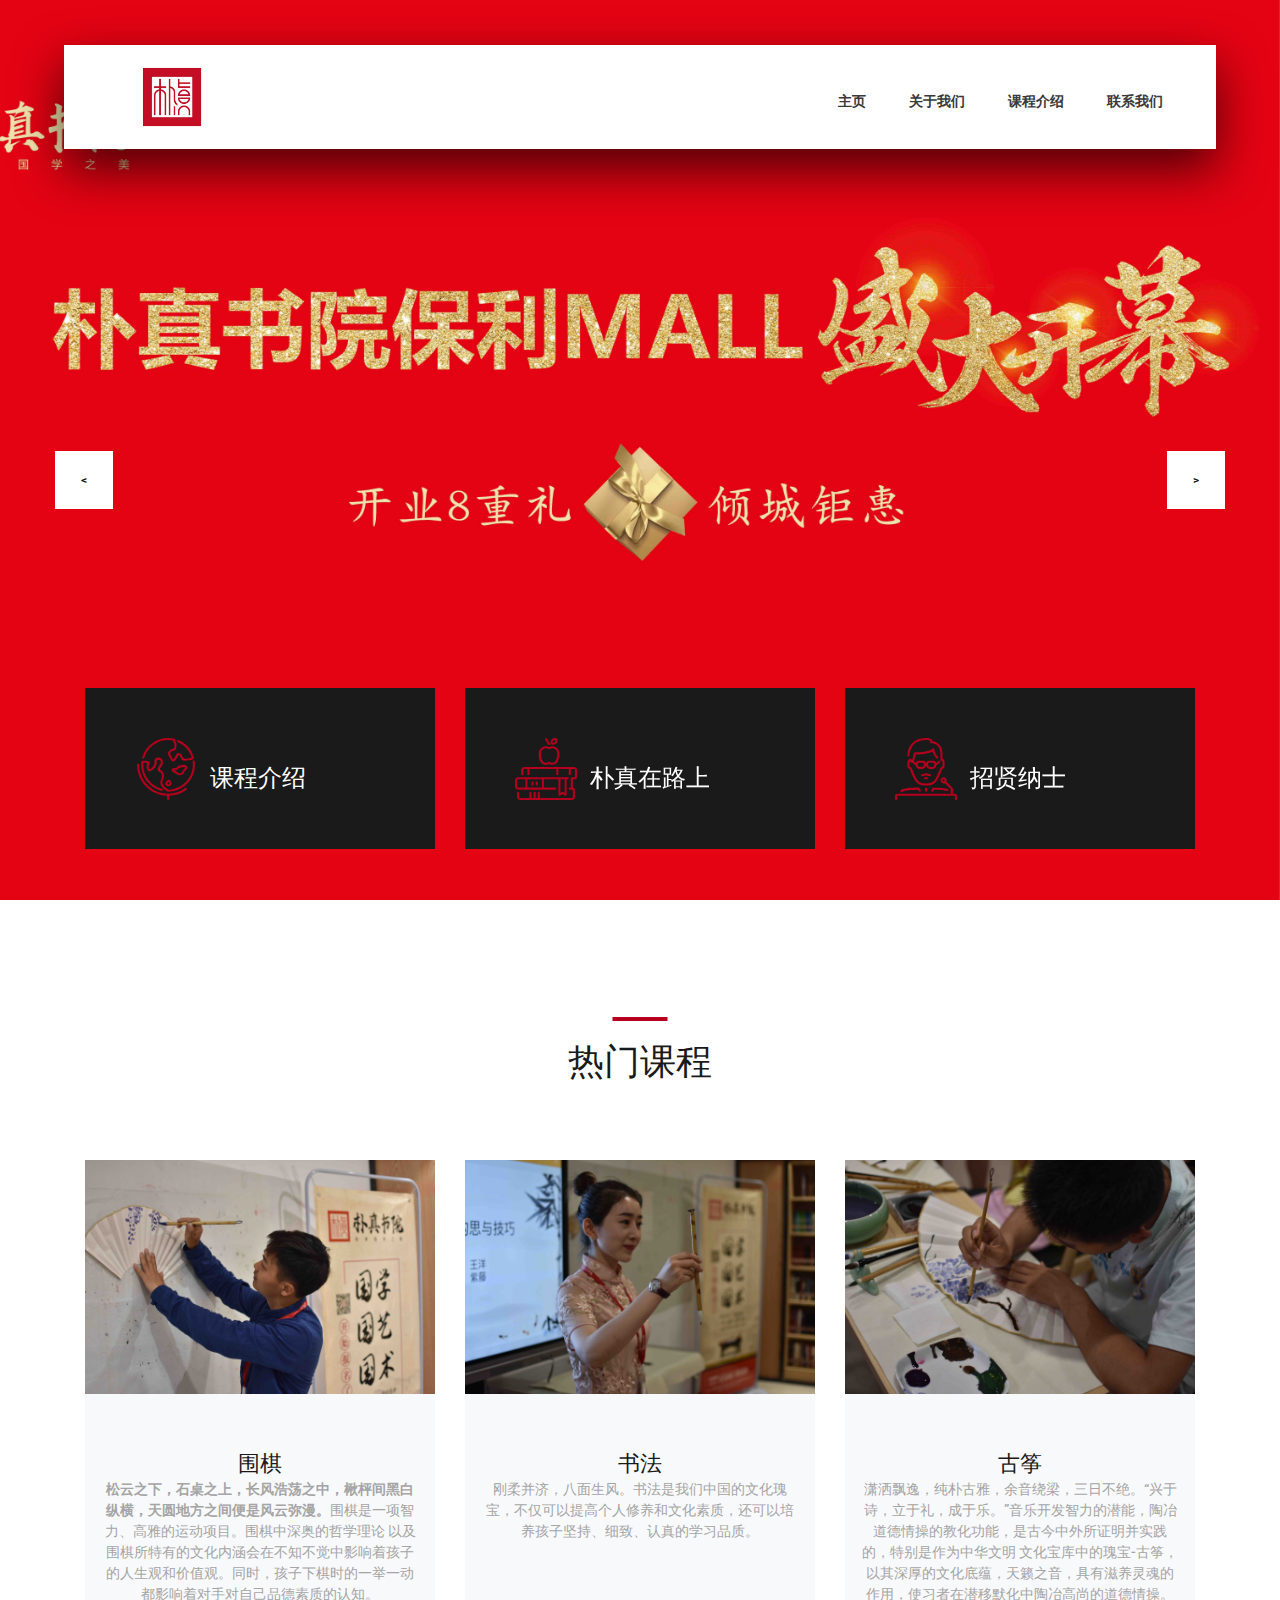
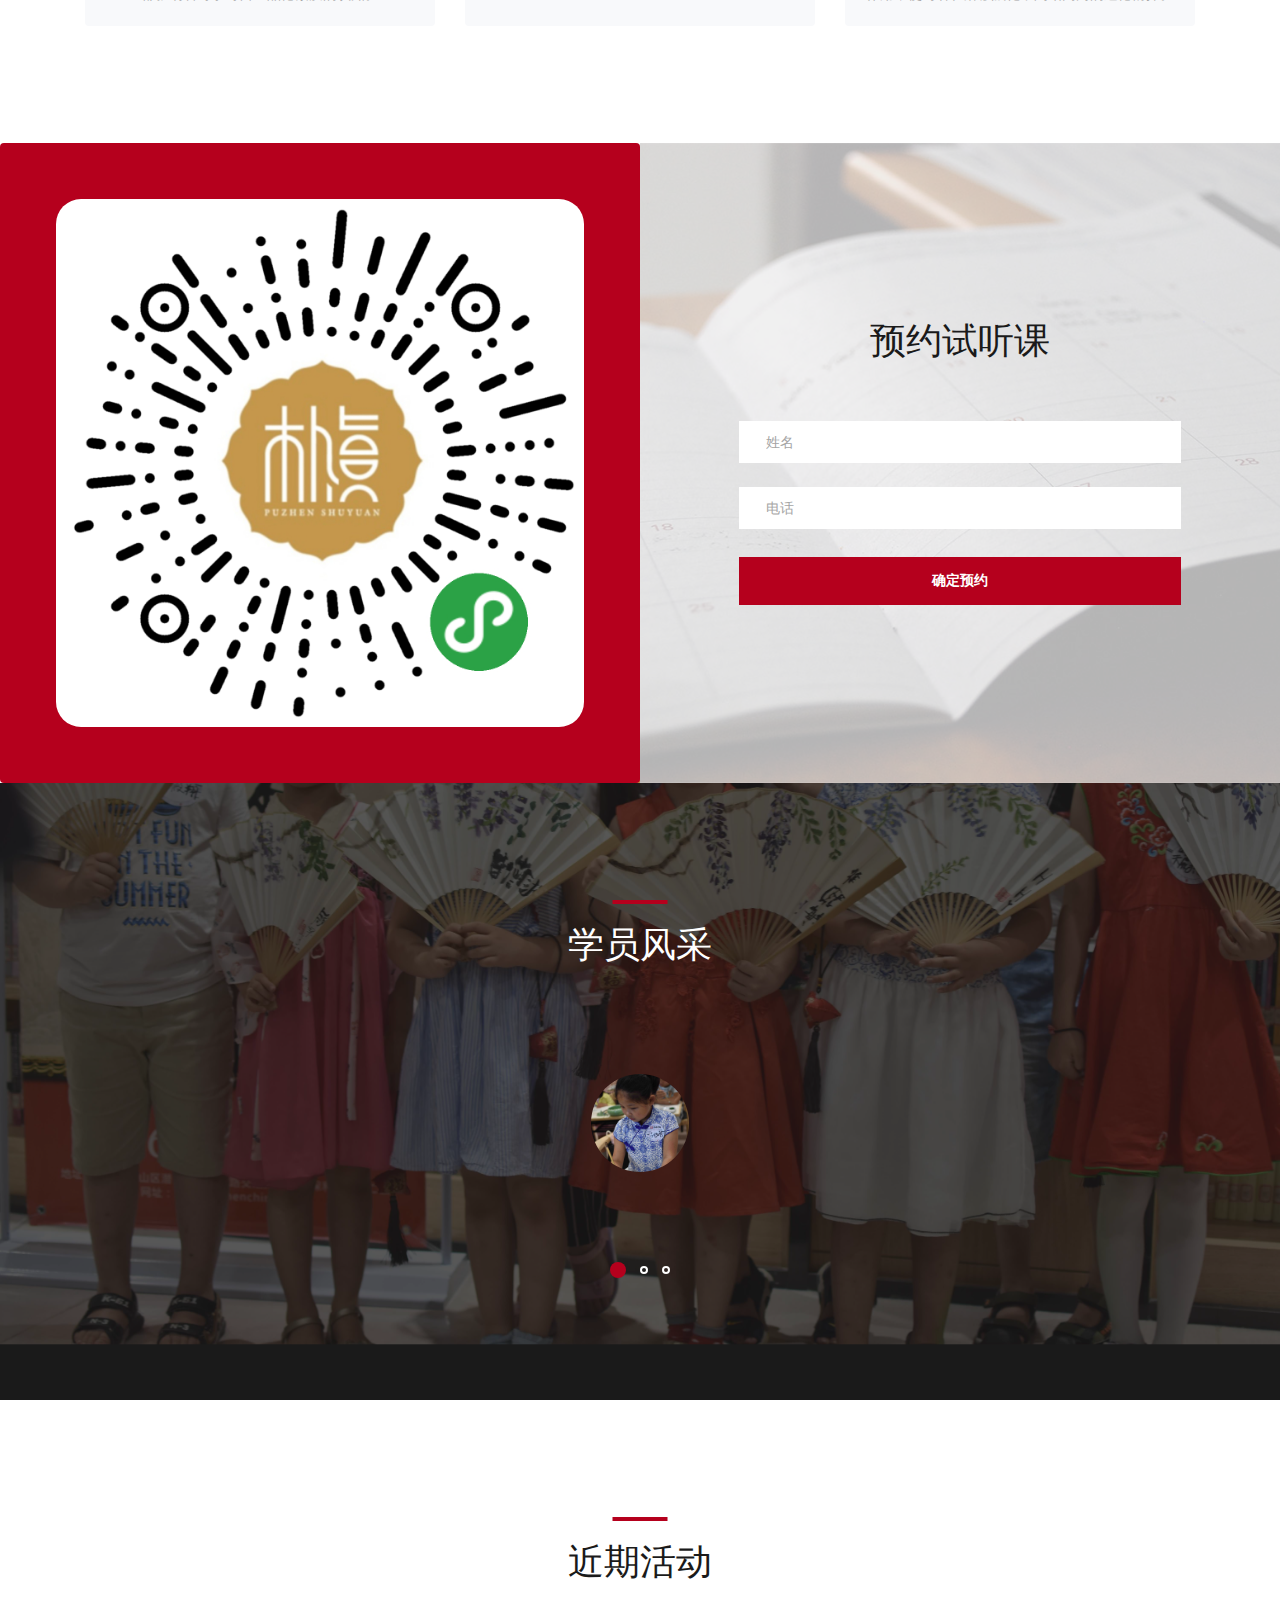
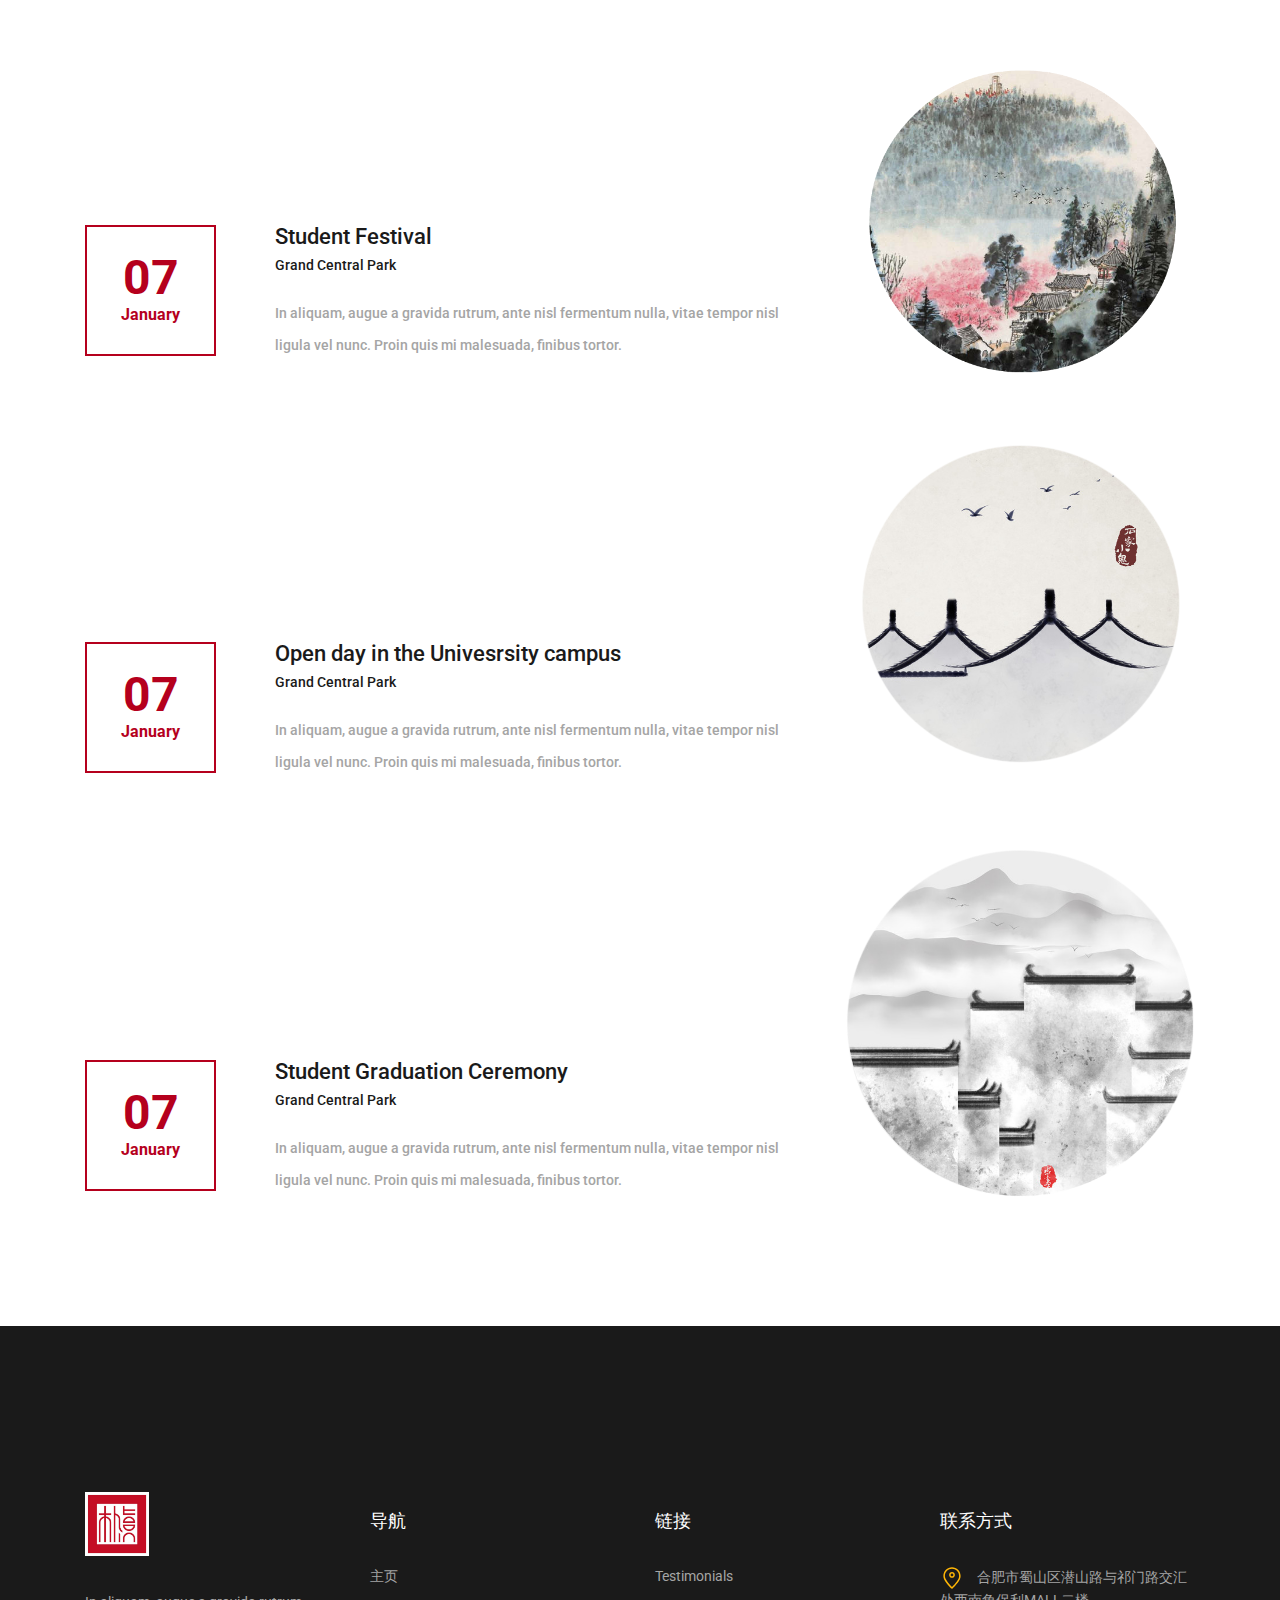
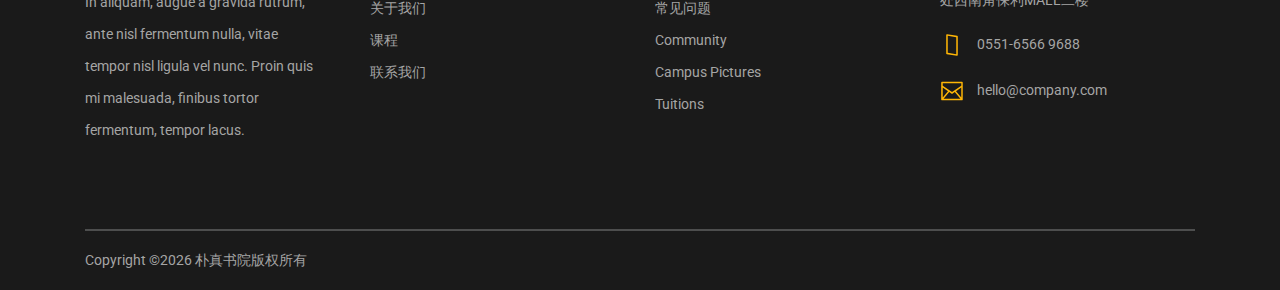
==== commit b023fc3e: "update wb" ====
--- a/index.html
+++ b/index.html
@@ -227,7 +227,12 @@
                         <img class="card-img-top" src="images/t1.jpg">
                         <div class="card-body text-center">
                             <div class="card-title"><a href="courses.html">围棋</a></div>
-                            <div class="card-text">Adobe Guide, Layes, Smart Objects etc...</div>
+                            <div class="card-text">
+                                <b>松云之下，石桌之上，长风浩荡之中，楸枰间黑白纵横，天圆地方之间便是风云弥漫。</b>围棋是一项智力、高雅的运动项目。围棋中深奥的哲学理论
+                                以及围棋所特有的文化内涵会在不知不觉中影响着孩子的人生观和价值观。同时，孩子下棋时的一举一动都影响着对手对自己品德素质的认知。
+                            </div>
+                        <br>
+
                         </div>
                         <!--<div class="price_box d-flex flex-row align-items-center">-->
                             <!--<div class="course_author_image">-->
@@ -246,8 +251,10 @@
                         <img class="card-img-top" src="images/t2.jpg">
                         <div class="card-body text-center">
                             <div class="card-title"><a href="courses.html">书法</a></div>
-                            <div class="card-text">Adobe Guide, Layes, Smart Objects etc...</div>
-                        </div>
+                            <div class="card-text">刚柔并济，八面生风。书法是我们中国的文化瑰宝，不仅可以提高个人修养和文化素质，还可以培养孩子坚持、细致、认真的学习品质。</div>
+                            <br><br><br><br>
+                        </div>
+
                         <!--<div class="price_box d-flex flex-row align-items-center">-->
                             <!--<div class="course_author_image">-->
                                 <!--<img src="images/author.jpg" alt="https://unsplash.com/@mehdizadeh">-->
@@ -265,7 +272,10 @@
                         <img class="card-img-top" src="images/t3.jpg">
                         <div class="card-body text-center">
                             <div class="card-title"><a href="courses.html">古筝</a></div>
-                            <div class="card-text">Adobe Guide, Layes, Smart Objects etc...</div>
+                            <div class="card-text">潇洒飘逸，纯朴古雅，余音绕梁，三日不绝。“兴于诗，立于礼，成于乐。”音乐开发智力的潜能，陶冶道德情操的教化功能，是古今中外所证明并实践的，特别是作为中华文明
+                            文化宝库中的瑰宝-古筝，以其深厚的文化底蕴，天籁之音，具有滋养灵魂的作用，使习者在潜移默化中陶冶高尚的道德情操。
+                            </div>
+                            <br>
                         </div>
                         <!--<div class="price_box d-flex flex-row align-items-center">-->
                             <!--<div class="course_author_image">-->
@@ -336,75 +346,75 @@
 
     <!-- Services -->
 
-    <div class="services page_section">
-
-        <div class="container">
-            <div class="row">
-                <div class="col">
-                    <div class="section_title text-center">
-                        <h1>朴真特色</h1>
-                    </div>
-                </div>
-            </div>
-
-            <div class="row services_row">
-
-                <div class="col-lg-4 service_item text-left d-flex flex-column align-items-start justify-content-start">
-                    <div class="icon_container d-flex flex-column justify-content-end">
-                        <img src="images/earth-globe.svg" alt="">
-                    </div>
-                    <h3>特色1</h3>
-                    <p>特色1内容特色1内容特色1内容特色1内容特色1内容特色1内容特色1内容特色1内容特色1内容特色1内容特色1内容特色1内容特色1内容</p>
-                </div>
-
-                <div class="col-lg-4 service_item text-left d-flex flex-column align-items-start justify-content-start">
-                    <div class="icon_container d-flex flex-column justify-content-end">
-                        <img src="images/exam.svg" alt="">
-                    </div>
-                    <h3>Indoor Courses</h3>
-                    <p>In aliquam, augue a gravida rutrum, ante nisl fermentum nulla, vitae tempor nisl ligula vel nunc.
-                        Proin quis mi malesuada, finibus tortor fermentum.</p>
-                </div>
-
-                <div class="col-lg-4 service_item text-left d-flex flex-column align-items-start justify-content-start">
-                    <div class="icon_container d-flex flex-column justify-content-end">
-                        <img src="images/books.svg" alt="">
-                    </div>
-                    <h3>Amazing Library</h3>
-                    <p>In aliquam, augue a gravida rutrum, ante nisl fermentum nulla, vitae tempor nisl ligula vel nunc.
-                        Proin quis mi malesuada, finibus tortor fermentum.</p>
-                </div>
-
-                <div class="col-lg-4 service_item text-left d-flex flex-column align-items-start justify-content-start">
-                    <div class="icon_container d-flex flex-column justify-content-end">
-                        <img src="images/professor.svg" alt="">
-                    </div>
-                    <h3>Exceptional Professors</h3>
-                    <p>In aliquam, augue a gravida rutrum, ante nisl fermentum nulla, vitae tempor nisl ligula vel nunc.
-                        Proin quis mi malesuada, finibus tortor fermentum.</p>
-                </div>
-
-                <div class="col-lg-4 service_item text-left d-flex flex-column align-items-start justify-content-start">
-                    <div class="icon_container d-flex flex-column justify-content-end">
-                        <img src="images/blackboard.svg" alt="">
-                    </div>
-                    <h3>Top Programs</h3>
-                    <p>In aliquam, augue a gravida rutrum, ante nisl fermentum nulla, vitae tempor nisl ligula vel nunc.
-                        Proin quis mi malesuada, finibus tortor fermentum.</p>
-                </div>
-
-                <div class="col-lg-4 service_item text-left d-flex flex-column align-items-start justify-content-start">
-                    <div class="icon_container d-flex flex-column justify-content-end">
-                        <img src="images/mortarboard.svg" alt="">
-                    </div>
-                    <h3>Graduate Diploma</h3>
-                    <p>In aliquam, augue a gravida rutrum, ante nisl fermentum nulla, vitae tempor nisl ligula vel nunc.
-                        Proin quis mi malesuada, finibus tortor fermentum.</p>
-                </div>
-
-            </div>
-        </div>
-    </div>
+    <!--<div class="services page_section">-->
+
+        <!--<div class="container">-->
+            <!--<div class="row">-->
+                <!--<div class="col">-->
+                    <!--<div class="section_title text-center">-->
+                        <!--<h1>朴真特色</h1>-->
+                    <!--</div>-->
+                <!--</div>-->
+            <!--</div>-->
+
+            <!--<div class="row services_row">-->
+
+                <!--<div class="col-lg-4 service_item text-left d-flex flex-column align-items-start justify-content-start">-->
+                    <!--<div class="icon_container d-flex flex-column justify-content-end">-->
+                        <!--<img src="images/earth-globe.svg" alt="">-->
+                    <!--</div>-->
+                    <!--<h3>特色1</h3>-->
+                    <!--<p>特色1内容特色1内容特色1内容特色1内容特色1内容特色1内容特色1内容特色1内容特色1内容特色1内容特色1内容特色1内容特色1内容</p>-->
+                <!--</div>-->
+
+                <!--<div class="col-lg-4 service_item text-left d-flex flex-column align-items-start justify-content-start">-->
+                    <!--<div class="icon_container d-flex flex-column justify-content-end">-->
+                        <!--<img src="images/exam.svg" alt="">-->
+                    <!--</div>-->
+                    <!--<h3>Indoor Courses</h3>-->
+                    <!--<p>In aliquam, augue a gravida rutrum, ante nisl fermentum nulla, vitae tempor nisl ligula vel nunc.-->
+                        <!--Proin quis mi malesuada, finibus tortor fermentum.</p>-->
+                <!--</div>-->
+
+                <!--<div class="col-lg-4 service_item text-left d-flex flex-column align-items-start justify-content-start">-->
+                    <!--<div class="icon_container d-flex flex-column justify-content-end">-->
+                        <!--<img src="images/books.svg" alt="">-->
+                    <!--</div>-->
+                    <!--<h3>Amazing Library</h3>-->
+                    <!--<p>In aliquam, augue a gravida rutrum, ante nisl fermentum nulla, vitae tempor nisl ligula vel nunc.-->
+                        <!--Proin quis mi malesuada, finibus tortor fermentum.</p>-->
+                <!--</div>-->
+
+                <!--<div class="col-lg-4 service_item text-left d-flex flex-column align-items-start justify-content-start">-->
+                    <!--<div class="icon_container d-flex flex-column justify-content-end">-->
+                        <!--<img src="images/professor.svg" alt="">-->
+                    <!--</div>-->
+                    <!--<h3>Exceptional Professors</h3>-->
+                    <!--<p>In aliquam, augue a gravida rutrum, ante nisl fermentum nulla, vitae tempor nisl ligula vel nunc.-->
+                        <!--Proin quis mi malesuada, finibus tortor fermentum.</p>-->
+                <!--</div>-->
+
+                <!--<div class="col-lg-4 service_item text-left d-flex flex-column align-items-start justify-content-start">-->
+                    <!--<div class="icon_container d-flex flex-column justify-content-end">-->
+                        <!--<img src="images/blackboard.svg" alt="">-->
+                    <!--</div>-->
+                    <!--<h3>Top Programs</h3>-->
+                    <!--<p>In aliquam, augue a gravida rutrum, ante nisl fermentum nulla, vitae tempor nisl ligula vel nunc.-->
+                        <!--Proin quis mi malesuada, finibus tortor fermentum.</p>-->
+                <!--</div>-->
+
+                <!--<div class="col-lg-4 service_item text-left d-flex flex-column align-items-start justify-content-start">-->
+                    <!--<div class="icon_container d-flex flex-column justify-content-end">-->
+                        <!--<img src="images/mortarboard.svg" alt="">-->
+                    <!--</div>-->
+                    <!--<h3>Graduate Diploma</h3>-->
+                    <!--<p>In aliquam, augue a gravida rutrum, ante nisl fermentum nulla, vitae tempor nisl ligula vel nunc.-->
+                        <!--Proin quis mi malesuada, finibus tortor fermentum.</p>-->
+                <!--</div>-->
+
+            <!--</div>-->
+        <!--</div>-->
+    <!--</div>-->
 
     <!-- Testimonials -->
 
@@ -435,18 +445,18 @@
                             <!-- Testimonials Item -->
                             <div class="owl-item">
                                 <div class="testimonials_item text-center">
-                                    <div class="quote">“</div>
-                                    <p class="testimonials_text">In aliquam, augue a gravida rutrum, ante nisl fermentum
-                                        nulla, vitae tempor nisl ligula vel nunc. Proin quis mi malesuada, finibus
-                                        tortor fermentum.In aliquam, augue a gravida rutrum, ante nisl fermentum nulla,
-                                        vitae tempor nisl ligula vel nunc. Proin quis mi malesuada, finibus tortor
-                                        fermentum.</p>
+                                    <!--<div class="quote">“</div>-->
+                                    <!--<p class="testimonials_text">In aliquam, augue a gravida rutrum, ante nisl fermentum-->
+                                        <!--nulla, vitae tempor nisl ligula vel nunc. Proin quis mi malesuada, finibus-->
+                                        <!--tortor fermentum.In aliquam, augue a gravida rutrum, ante nisl fermentum nulla,-->
+                                        <!--vitae tempor nisl ligula vel nunc. Proin quis mi malesuada, finibus tortor-->
+                                        <!--fermentum.</p>-->
                                     <div class="testimonial_user">
                                         <div class="testimonial_image mx-auto">
                                             <img src="images/s1.jpg" alt="">
                                         </div>
-                                        <div class="testimonial_name">james cooper</div>
-                                        <div class="testimonial_title">Graduate Student</div>
+                                        <!--<div class="testimonial_name">james cooper</div>-->
+                                        <!--<div class="testimonial_title">Graduate Student</div>-->
                                     </div>
                                 </div>
                             </div>
@@ -454,18 +464,11 @@
                             <!-- Testimonials Item -->
                             <div class="owl-item">
                                 <div class="testimonials_item text-center">
-                                    <div class="quote">“</div>
-                                    <p class="testimonials_text">In aliquam, augue a gravida rutrum, ante nisl fermentum
-                                        nulla, vitae tempor nisl ligula vel nunc. Proin quis mi malesuada, finibus
-                                        tortor fermentum.In aliquam, augue a gravida rutrum, ante nisl fermentum nulla,
-                                        vitae tempor nisl ligula vel nunc. Proin quis mi malesuada, finibus tortor
-                                        fermentum.</p>
+
                                     <div class="testimonial_user">
                                         <div class="testimonial_image mx-auto">
                                             <img src="images/s2.jpg" alt="">
                                         </div>
-                                        <div class="testimonial_name">james cooper</div>
-                                        <div class="testimonial_title">Graduate Student</div>
                                     </div>
                                 </div>
                             </div>
@@ -473,18 +476,10 @@
                             <!-- Testimonials Item -->
                             <div class="owl-item">
                                 <div class="testimonials_item text-center">
-                                    <div class="quote">“</div>
-                                    <p class="testimonials_text">In aliquam, augue a gravida rutrum, ante nisl fermentum
-                                        nulla, vitae tempor nisl ligula vel nunc. Proin quis mi malesuada, finibus
-                                        tortor fermentum.In aliquam, augue a gravida rutrum, ante nisl fermentum nulla,
-                                        vitae tempor nisl ligula vel nunc. Proin quis mi malesuada, finibus tortor
-                                        fermentum.</p>
                                     <div class="testimonial_user">
                                         <div class="testimonial_image mx-auto">
                                             <img src="images/s3.jpg" alt="">
                                         </div>
-                                        <div class="testimonial_name">james cooper</div>
-                                        <div class="testimonial_title">Graduate Student</div>
                                     </div>
                                 </div>
                             </div>
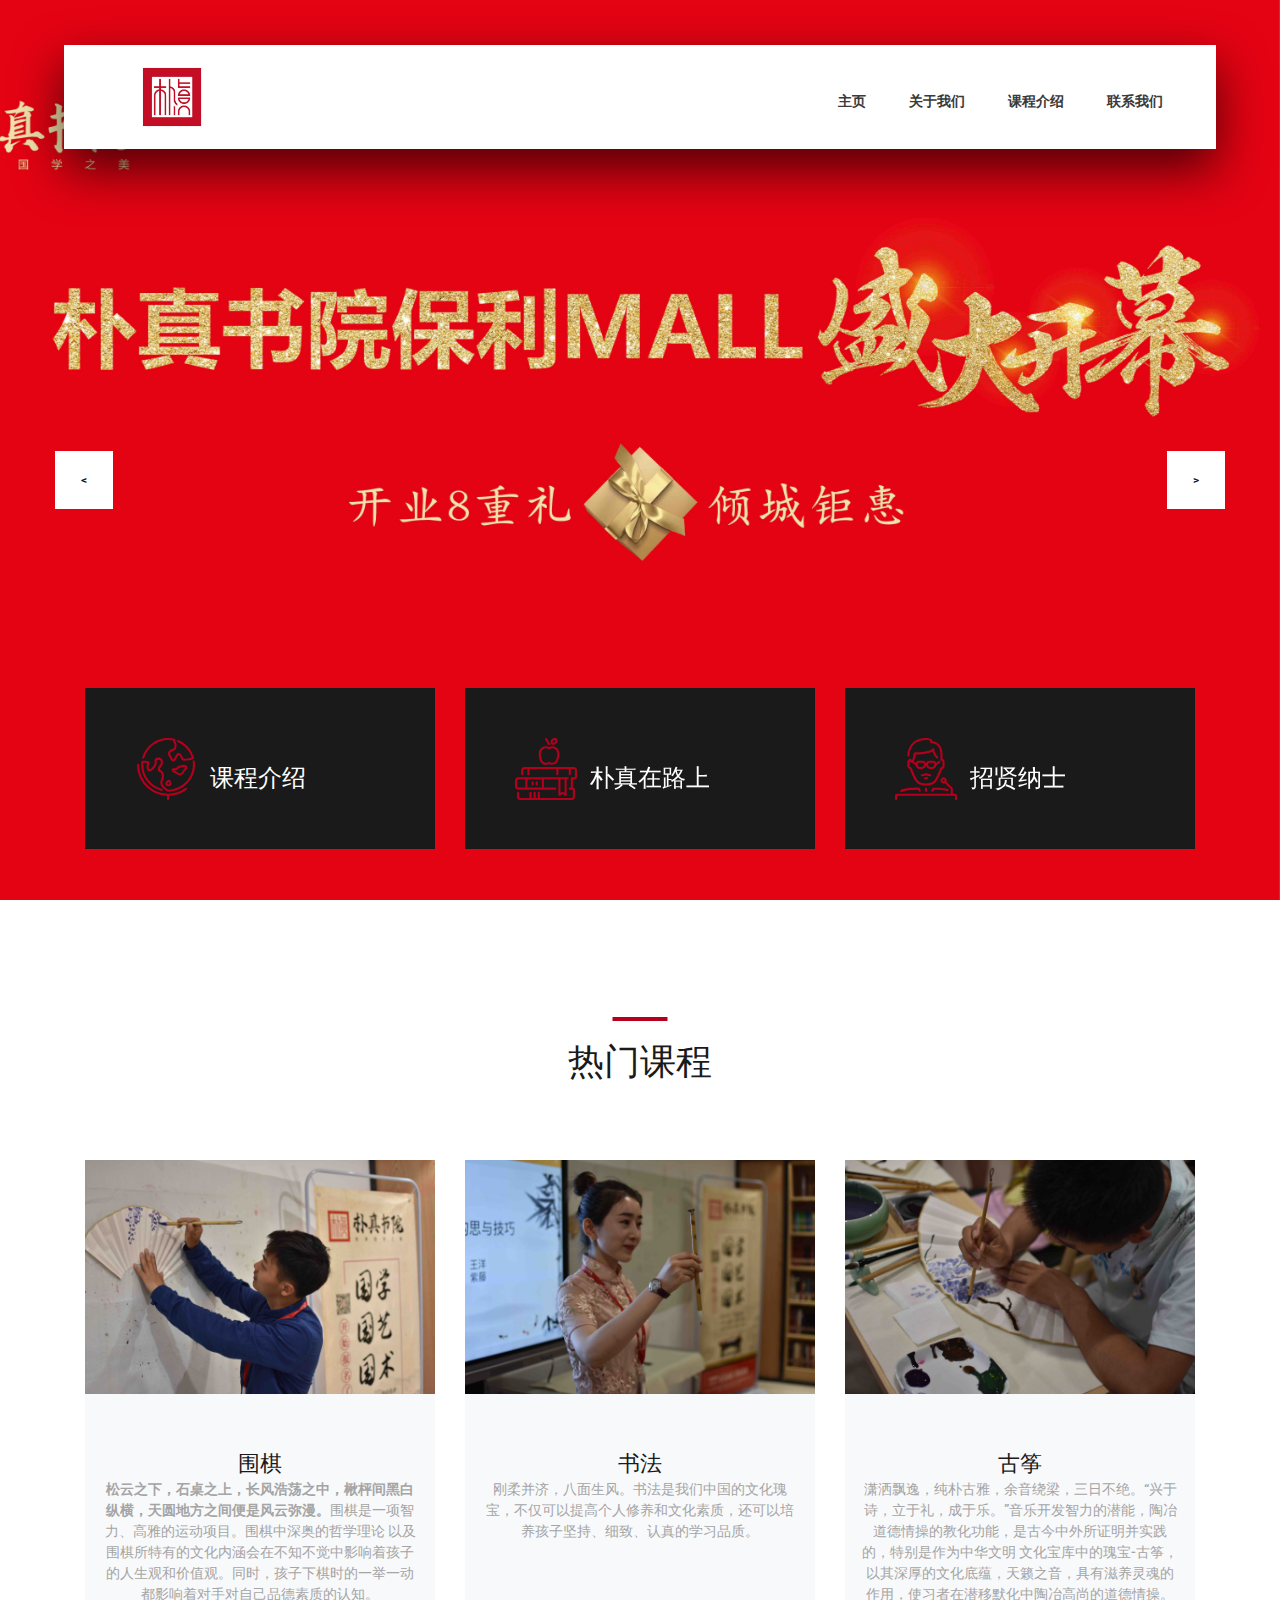
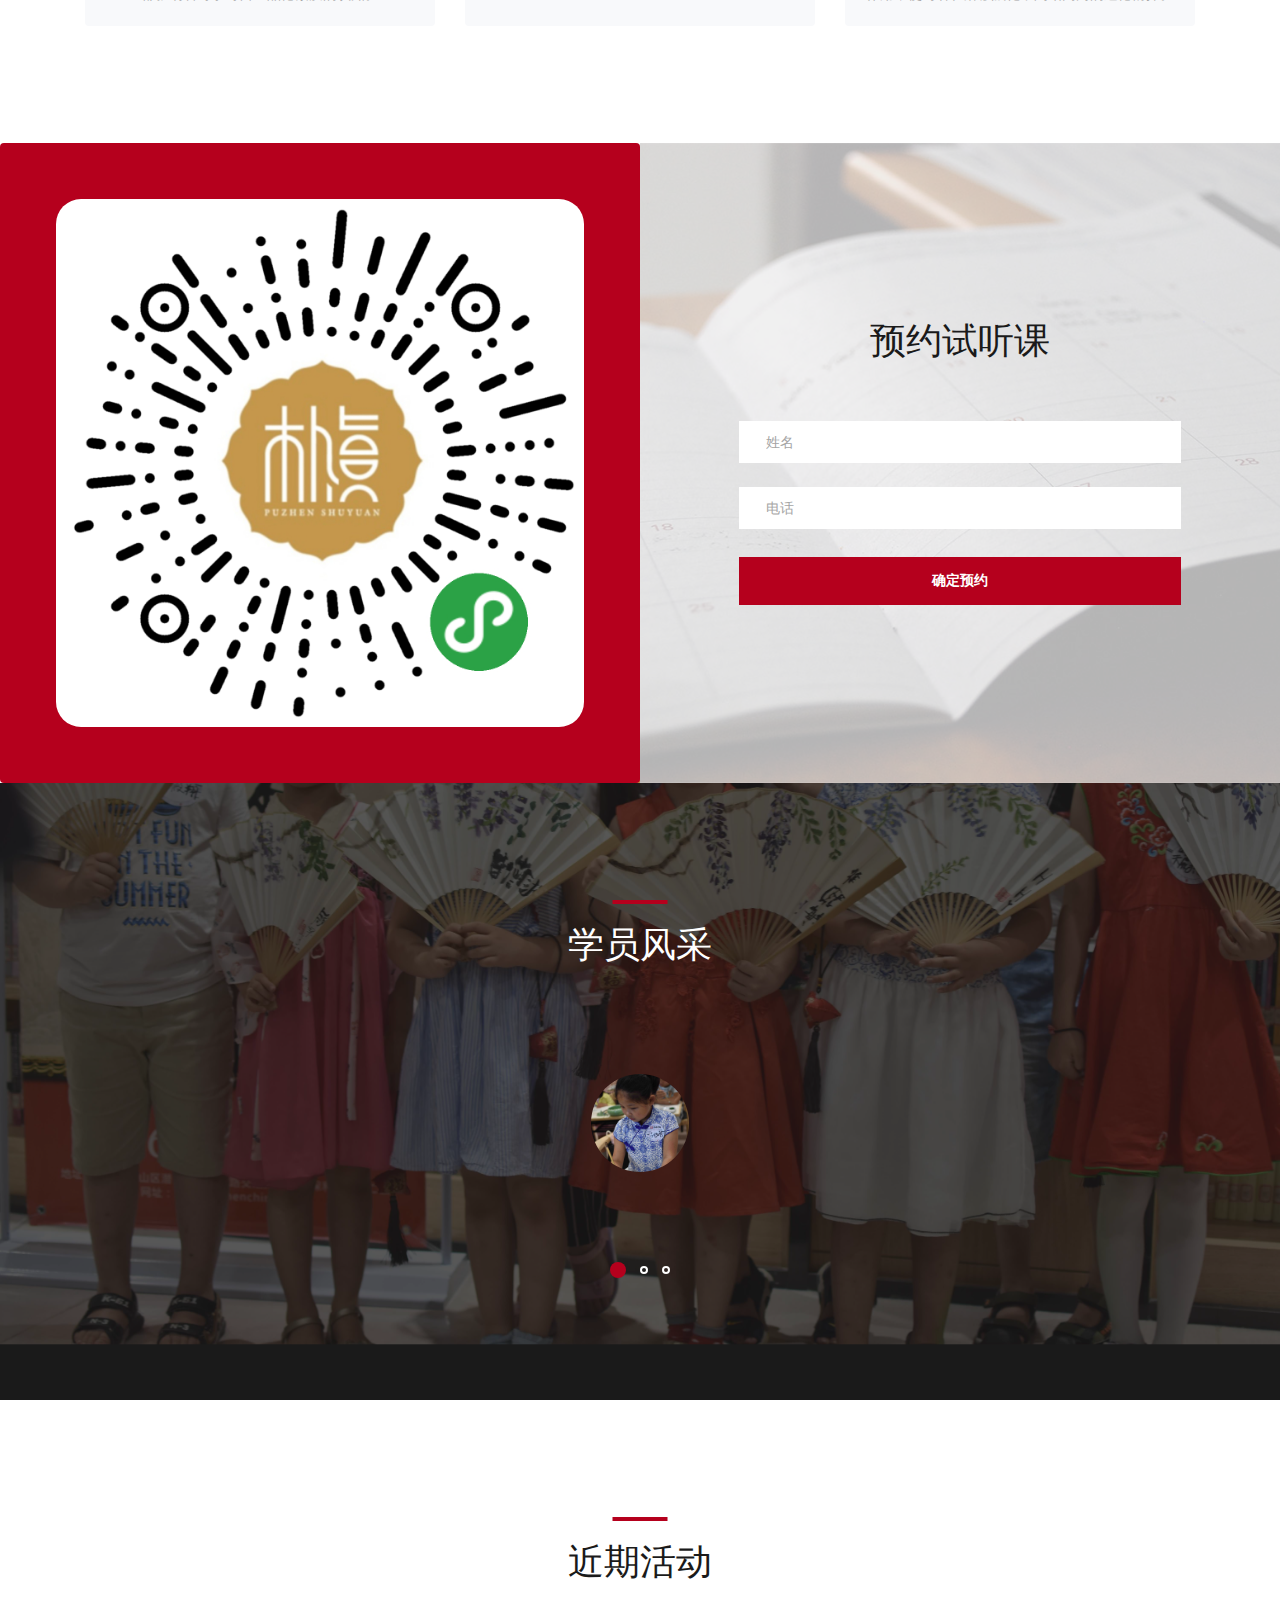
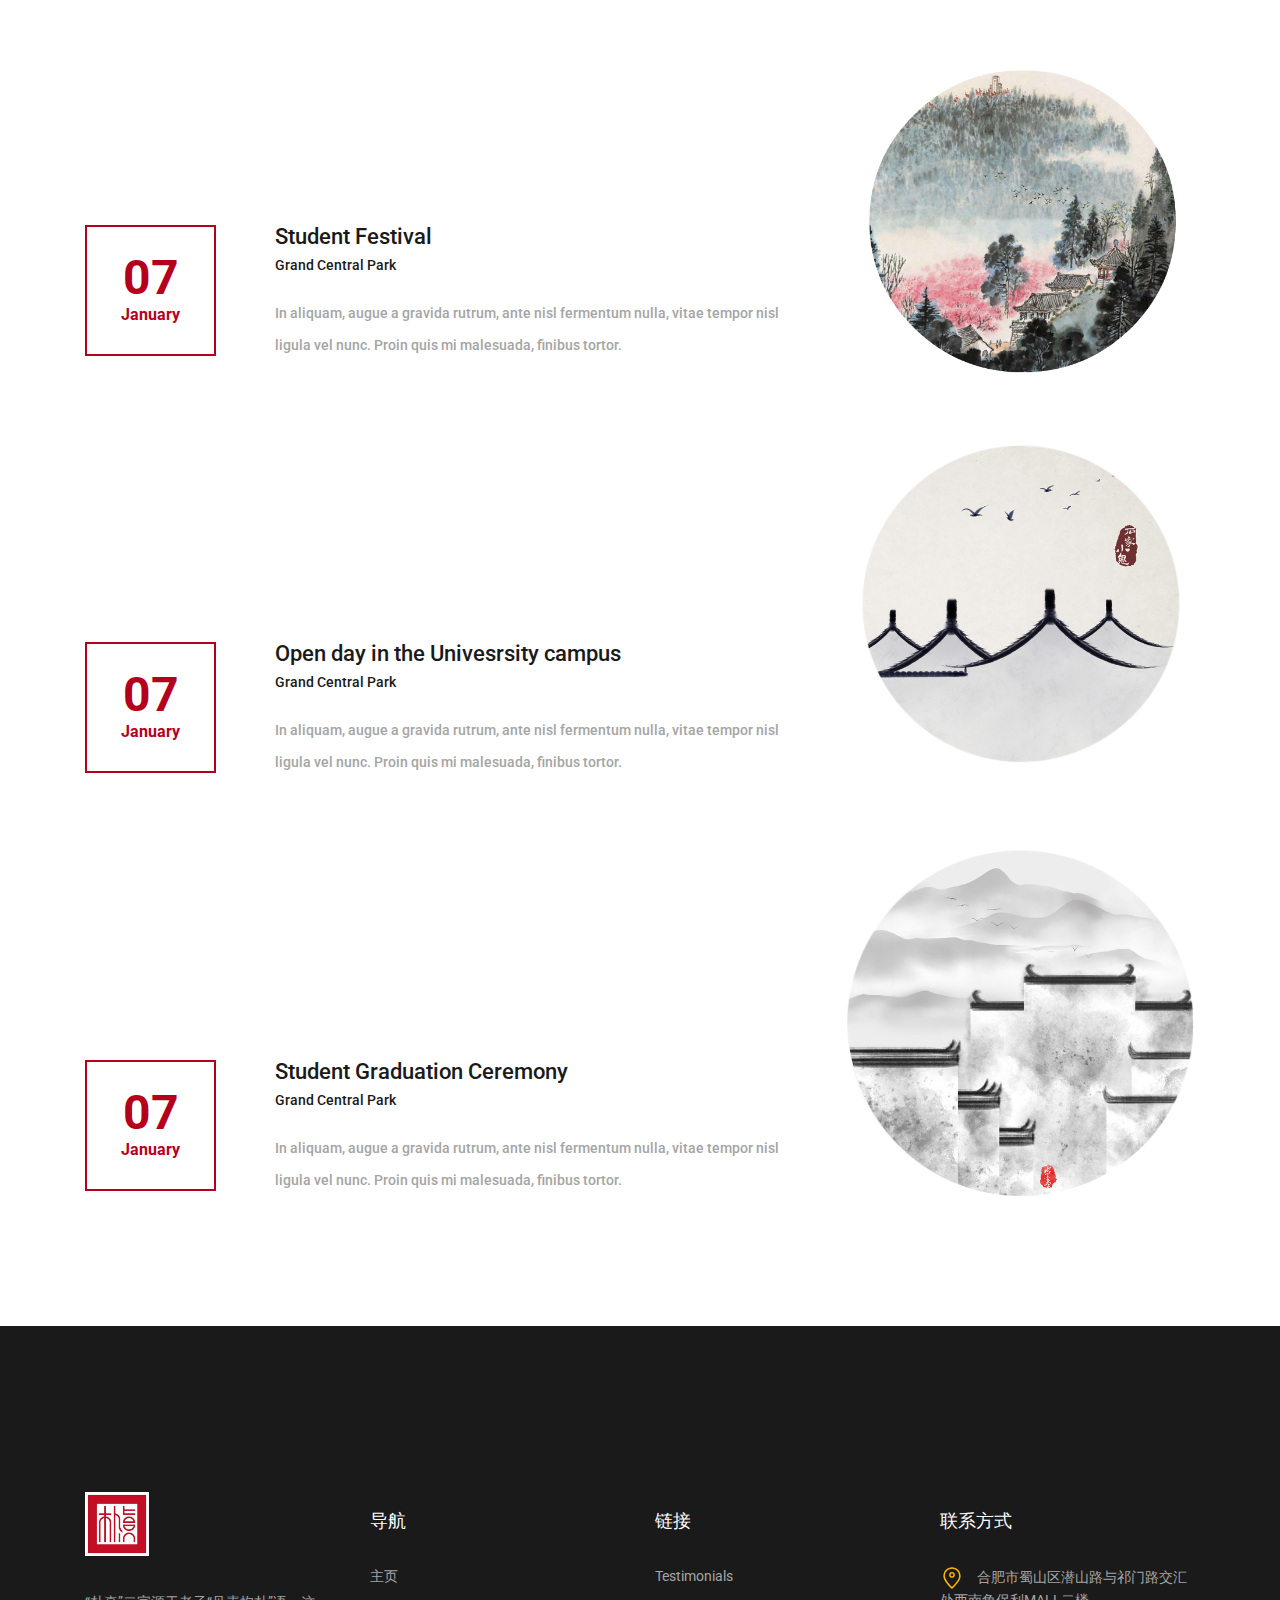
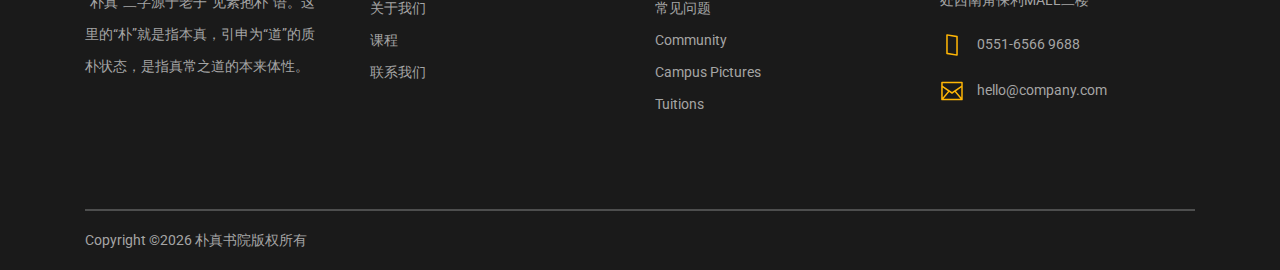
==== commit d258415b: "update wb" ====
--- a/index.html
+++ b/index.html
@@ -36,7 +36,7 @@
                 <div class="main_nav">
                     <ul class="main_nav_list">
                         <li class="main_nav_item"><a href="#">主页</a></li>
-                        <li class="main_nav_item"><a href="#">关于我们</a></li>
+                        <li class="main_nav_item"><a href="aboutus.html">关于我们</a></li>
                         <li class="main_nav_item"><a href="courses.html">课程介绍</a></li>
                         <!--<li class="main_nav_item"><a href="elements.html">elements</a></li>-->
                         <!--<li class="main_nav_item"><a href="news.html">news</a></li>-->
@@ -114,44 +114,44 @@
                     </div>
                 </div>
 
-                <!-- Hero Slide -->
-                <div class="hero_slide">
-                    <div class="hero_slide_background" style="background-image:url(images/bg2.jpg)"></div>
-                    <div class="hero_slide_container d-flex flex-column align-items-center justify-content-center">
-                        <div class="hero_slide_content text-center">
-                            <!--<h1 data-animation-in="fadeInUp" data-animation-out="animate-out fadeOut">Get your <span>Education</span> today!</h1>-->
-                        </div>
-                    </div>
-                </div>
-
-                <div class="hero_slide">
-                    <div class="hero_slide_background" style="background-image:url(images/bg5.png)"></div>
-                    <div class="hero_slide_container d-flex flex-column align-items-center justify-content-center">
-                        <div class="hero_slide_content text-center">
-                            <!--<h1 data-animation-in="fadeInUp" data-animation-out="animate-out fadeOut">Get your <span>Education</span> today!</h1>-->
-                        </div>
-                    </div>
-                </div>
-
-                <div class="hero_slide">
-                    <div class="hero_slide_background" style="background-image:url(images/bg6.png)"></div>
-                    <div class="hero_slide_container d-flex flex-column align-items-center justify-content-center">
-                        <div class="hero_slide_content text-center">
-                            <!--<h1 data-animation-in="fadeInUp" data-animation-out="animate-out fadeOut">Get your <span>Education</span> today!</h1>-->
-                        </div>
-                    </div>
-                </div>
-
-                <!-- Hero Slide -->
-                <div class="hero_slide">
-                    <div class="hero_slide_background"
-                         style="background-image:url(images/bg3.jpg)"></div>
-                    <div class="hero_slide_container d-flex flex-column align-items-center justify-content-center">
-                        <div class="hero_slide_content text-center">
-                            <h1 data-animation-in="fadeInUp" data-animation-out="animate-out fadeOut"></h1>
-                        </div>
-                    </div>
-                </div>
+                <!--&lt;!&ndash; Hero Slide &ndash;&gt;-->
+                <!--<div class="hero_slide">-->
+                    <!--<div class="hero_slide_background" style="background-image:url(images/bg2.jpg)"></div>-->
+                    <!--<div class="hero_slide_container d-flex flex-column align-items-center justify-content-center">-->
+                        <!--<div class="hero_slide_content text-center">-->
+                            <!--&lt;!&ndash;<h1 data-animation-in="fadeInUp" data-animation-out="animate-out fadeOut">Get your <span>Education</span> today!</h1>&ndash;&gt;-->
+                        <!--</div>-->
+                    <!--</div>-->
+                <!--</div>-->
+
+                <!--<div class="hero_slide">-->
+                    <!--<div class="hero_slide_background" style="background-image:url(images/bg5.png)"></div>-->
+                    <!--<div class="hero_slide_container d-flex flex-column align-items-center justify-content-center">-->
+                        <!--<div class="hero_slide_content text-center">-->
+                            <!--&lt;!&ndash;<h1 data-animation-in="fadeInUp" data-animation-out="animate-out fadeOut">Get your <span>Education</span> today!</h1>&ndash;&gt;-->
+                        <!--</div>-->
+                    <!--</div>-->
+                <!--</div>-->
+
+                <!--<div class="hero_slide">-->
+                    <!--<div class="hero_slide_background" style="background-image:url(images/bg6.png)"></div>-->
+                    <!--<div class="hero_slide_container d-flex flex-column align-items-center justify-content-center">-->
+                        <!--<div class="hero_slide_content text-center">-->
+                            <!--&lt;!&ndash;<h1 data-animation-in="fadeInUp" data-animation-out="animate-out fadeOut">Get your <span>Education</span> today!</h1>&ndash;&gt;-->
+                        <!--</div>-->
+                    <!--</div>-->
+                <!--</div>-->
+
+                <!--&lt;!&ndash; Hero Slide &ndash;&gt;-->
+                <!--<div class="hero_slide">-->
+                    <!--<div class="hero_slide_background"-->
+                         <!--style="background-image:url(images/bg3.jpg)"></div>-->
+                    <!--<div class="hero_slide_container d-flex flex-column align-items-center justify-content-center">-->
+                        <!--<div class="hero_slide_content text-center">-->
+                            <!--<h1 data-animation-in="fadeInUp" data-animation-out="animate-out fadeOut"></h1>-->
+                        <!--</div>-->
+                    <!--</div>-->
+                <!--</div>-->
                 <div class="hero_slide">
                     <div class="hero_slide_background" style="background-image:url(images/bg8.jpg)"></div>
                     <div class="hero_slide_container d-flex flex-column align-items-center justify-content-center">
@@ -658,9 +658,7 @@
                             </div>
                         </div>
 
-                        <p class="footer_about_text">In aliquam, augue a gravida rutrum, ante nisl fermentum nulla,
-                            vitae tempor nisl ligula vel nunc. Proin quis mi malesuada, finibus tortor fermentum, tempor
-                            lacus.</p>
+                        <p class="footer_about_text">“朴真”二字源于老子“见素抱朴”语。这里的“朴”就是指本真，引申为“道”的质朴状态，是指真常之道的本来体性。</p>
 
                     </div>
 
